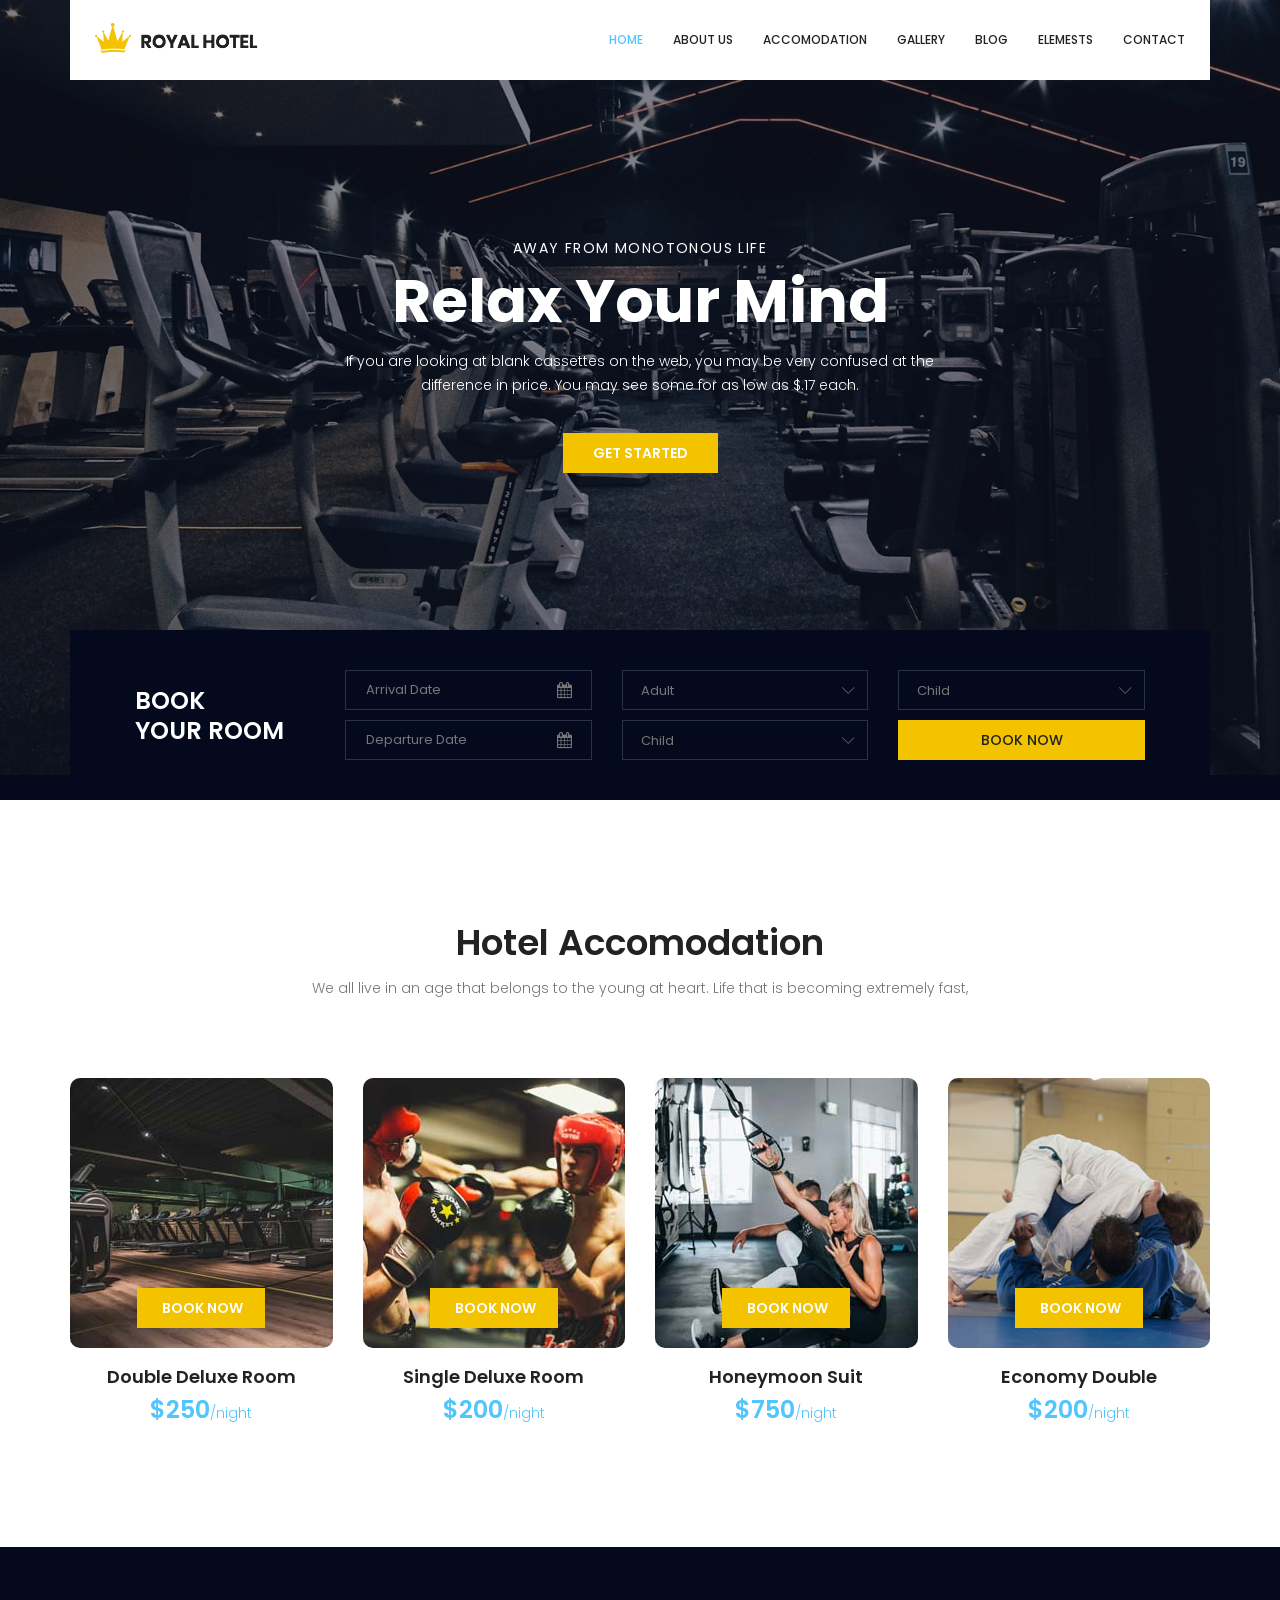
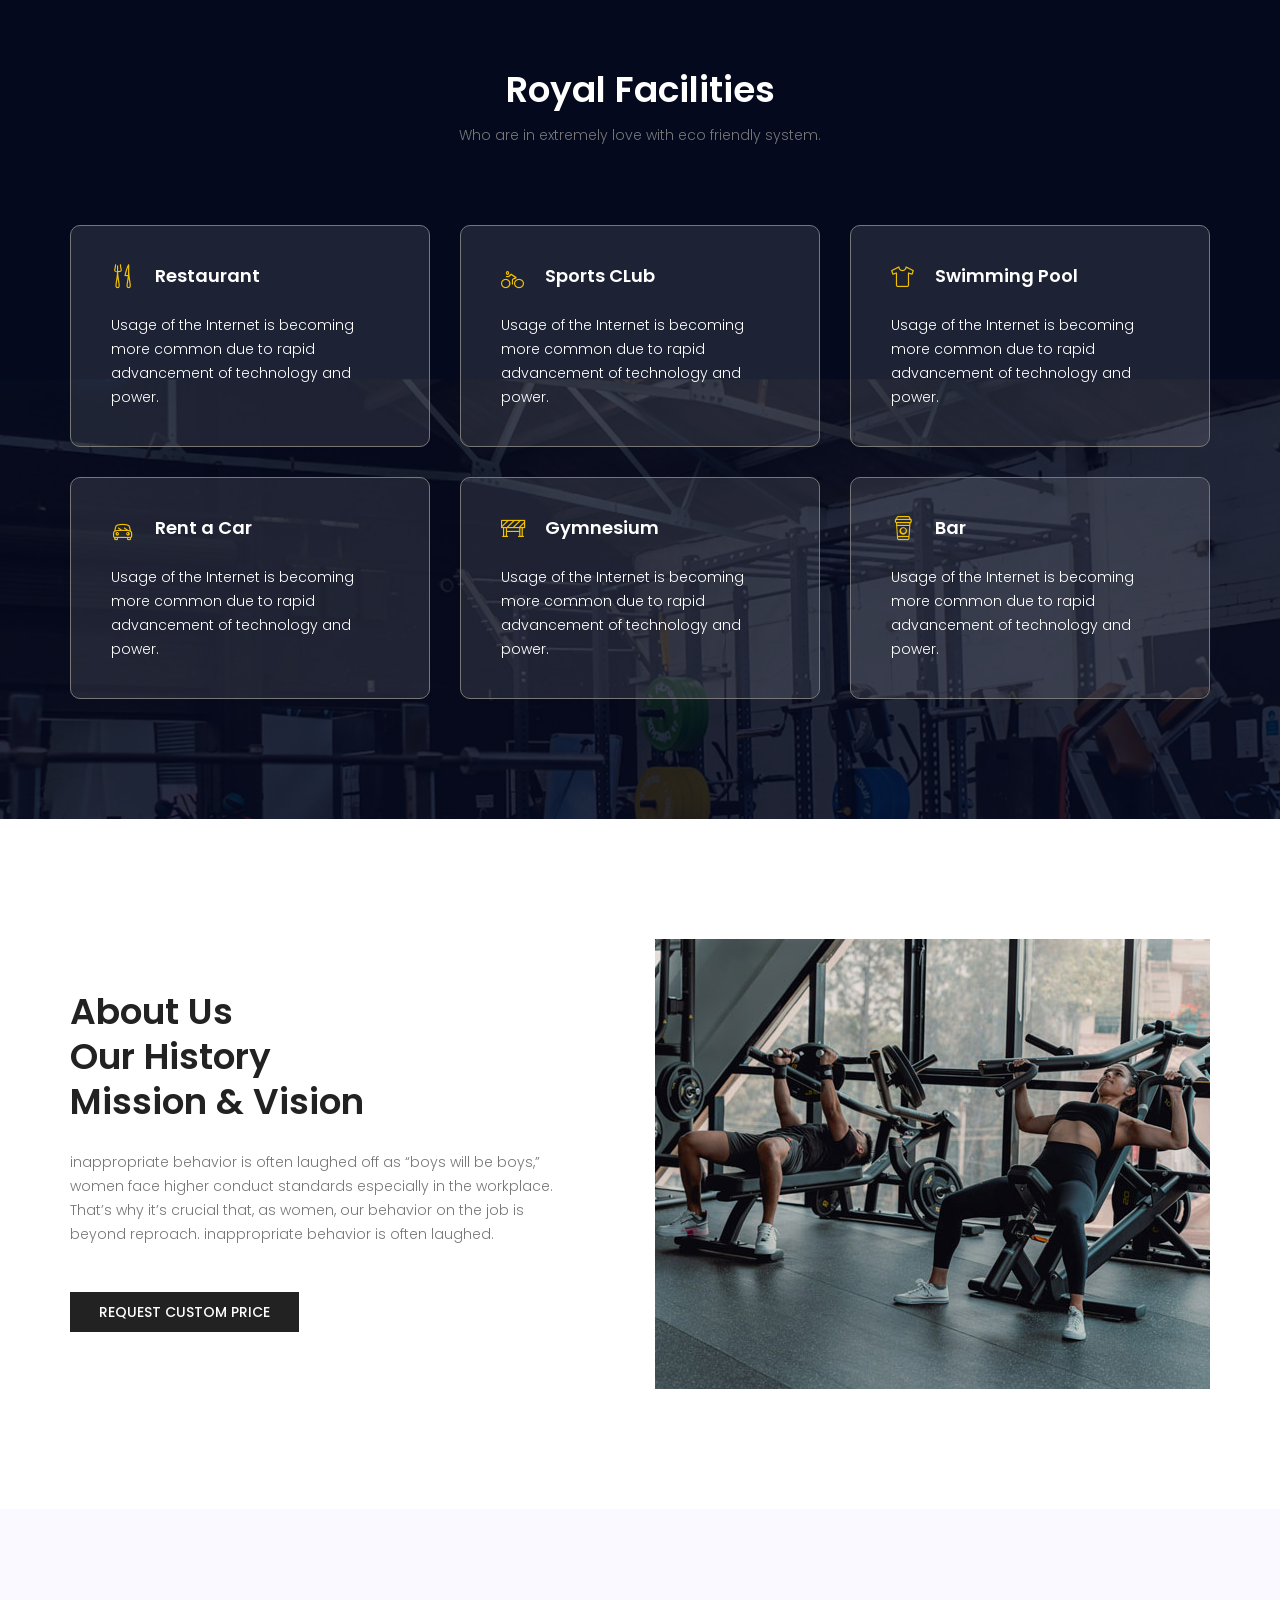
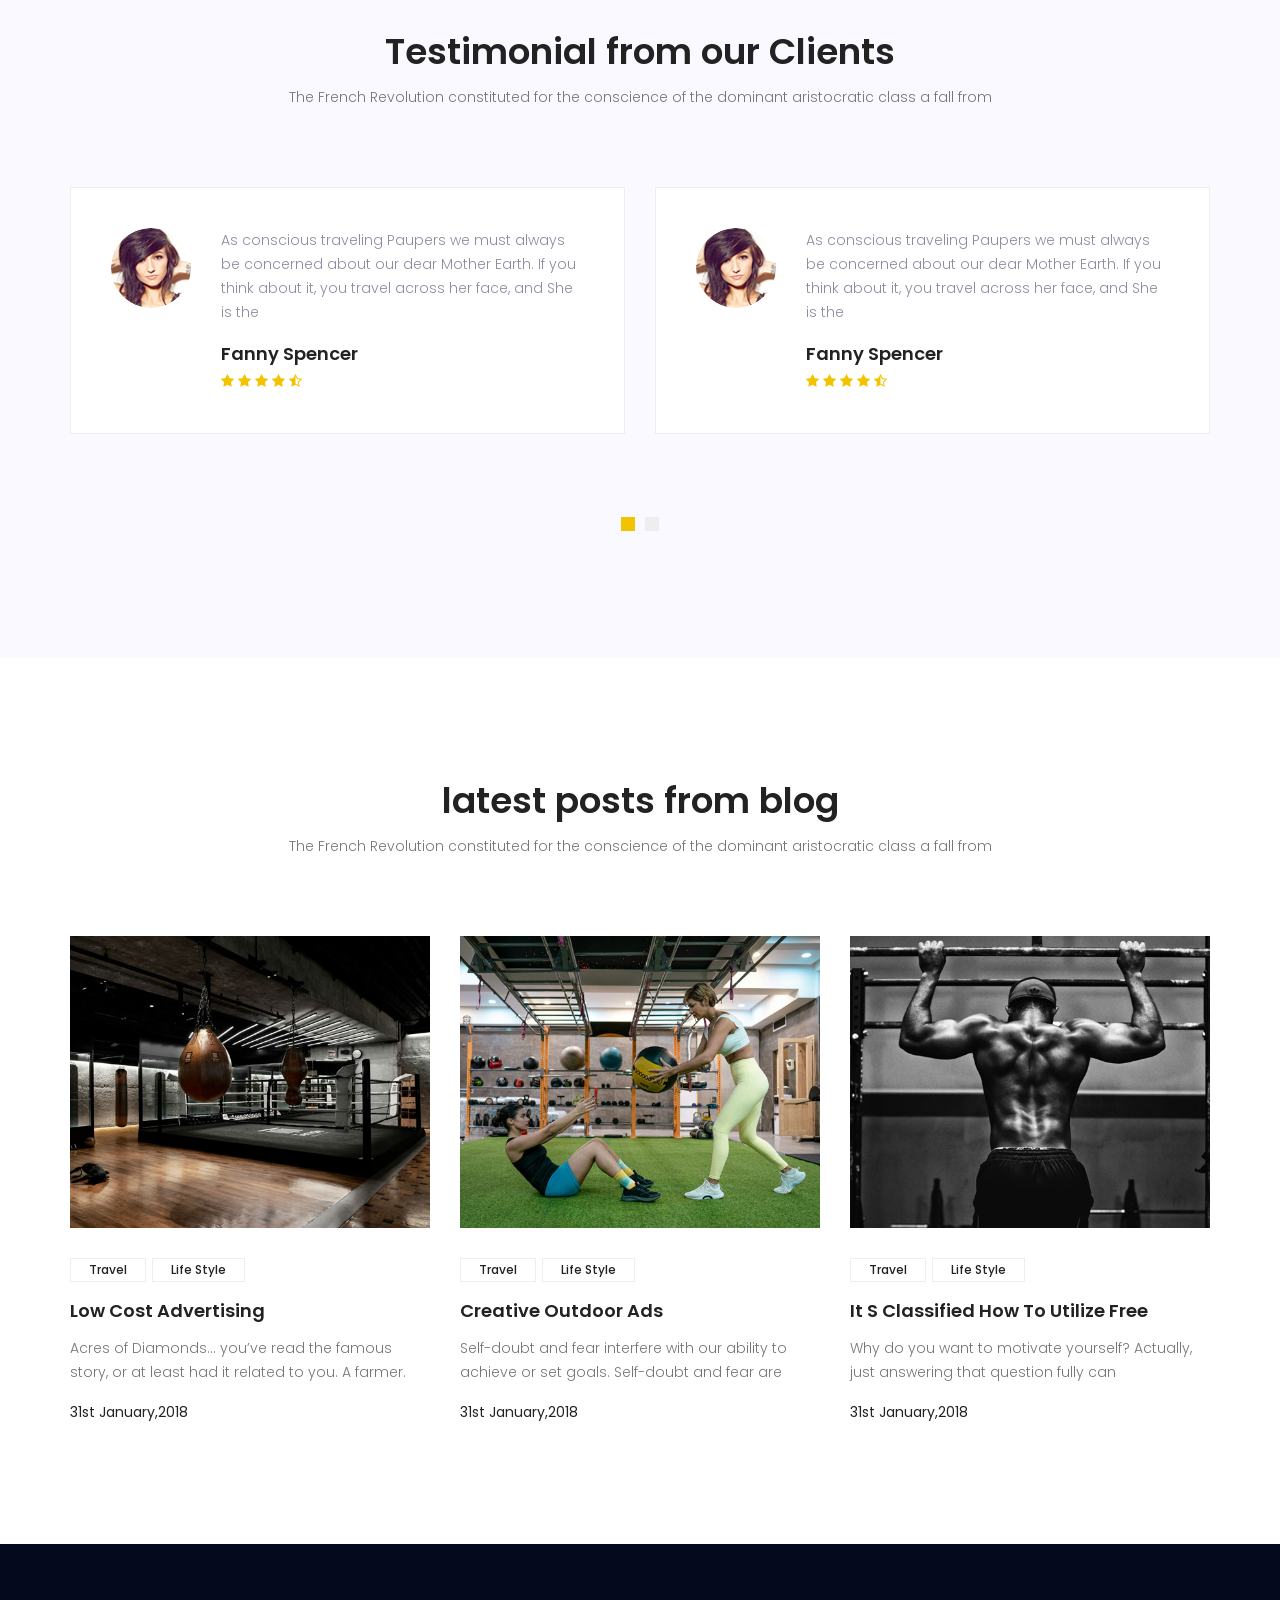
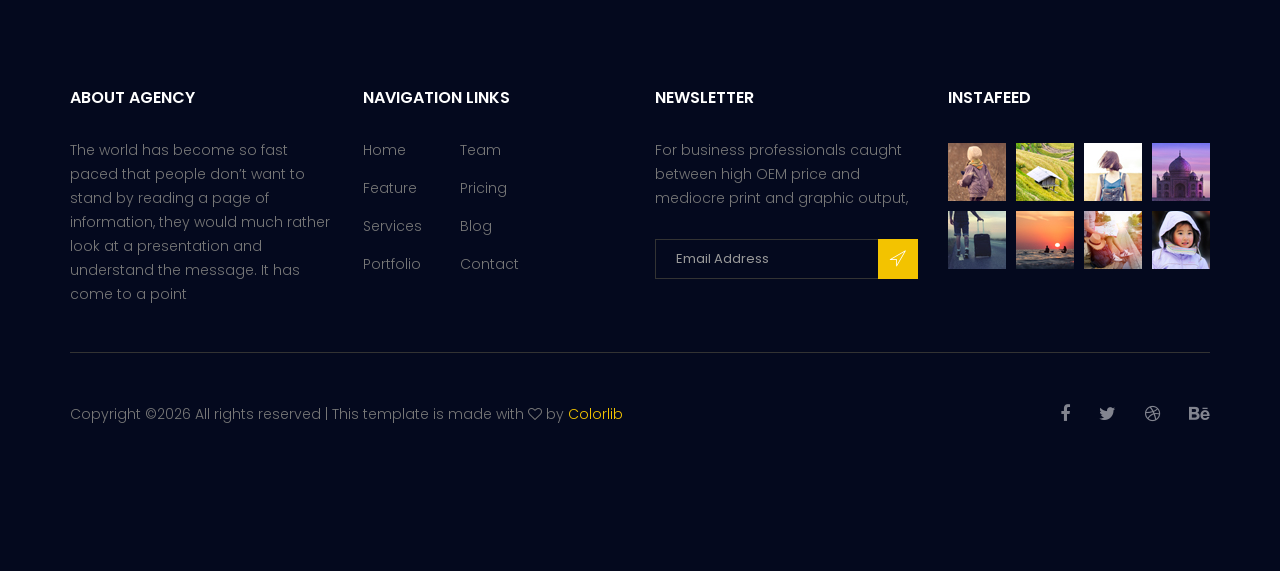
==== index.html @ ad7a0f7d "." ====
<!doctype html>
<html lang="en">
    <head>
        <!-- Required meta tags -->
        <meta charset="utf-8">
        <meta name="viewport" content="width=device-width, initial-scale=1, shrink-to-fit=no">
        <link rel="icon" href="image/favicon.png" type="image/png">
        <title>Royal Hotel</title>
        <!-- Bootstrap CSS -->
        <link rel="stylesheet" href="css/bootstrap.css">
        <link rel="stylesheet" href="vendors/linericon/style.css">
        <link rel="stylesheet" href="css/font-awesome.min.css">
        <link rel="stylesheet" href="vendors/owl-carousel/owl.carousel.min.css">
        <link rel="stylesheet" href="vendors/bootstrap-datepicker/bootstrap-datetimepicker.min.css">
        <link rel="stylesheet" href="vendors/nice-select/css/nice-select.css">
        <link rel="stylesheet" href="vendors/owl-carousel/owl.carousel.min.css">
        <!-- main css -->
        <link rel="stylesheet" href="css/style.css">
        <link rel="stylesheet" href="css/responsive.css">
    </head>
    <body>
        <!--================Header Area =================-->
        <header class="header_area">
            <div class="container">
                <nav class="navbar navbar-expand-lg navbar-light">
                    <!-- Brand and toggle get grouped for better mobile display -->
                    <a class="navbar-brand logo_h" href="index.html"><img src="image/Logo.png" alt=""></a>
                    <button class="navbar-toggler" type="button" data-toggle="collapse" data-target="#navbarSupportedContent" aria-controls="navbarSupportedContent" aria-expanded="false" aria-label="Toggle navigation">
                        <span class="icon-bar"></span>
                        <span class="icon-bar"></span>
                        <span class="icon-bar"></span>
                    </button>
                    <!-- Collect the nav links, forms, and other content for toggling -->
                    <div class="collapse navbar-collapse offset" id="navbarSupportedContent">
                        <ul class="nav navbar-nav menu_nav ml-auto">
                            <li class="nav-item active"><a class="nav-link" href="index.html">Home</a></li> 
                            <li class="nav-item"><a class="nav-link" href="about.html">About us</a></li>
                            <li class="nav-item"><a class="nav-link" href="accomodation.html">Accomodation</a></li>
                            <li class="nav-item"><a class="nav-link" href="gallery.html">Gallery</a></li>
                            <li class="nav-item submenu dropdown">
                                <a href="#" class="nav-link dropdown-toggle" data-toggle="dropdown" role="button" aria-haspopup="true" aria-expanded="false">Blog</a>
                                <ul class="dropdown-menu">
                                    <li class="nav-item"><a class="nav-link" href="blog.html">Blog</a></li>
                                    <li class="nav-item"><a class="nav-link" href="blog-single.html">Blog Details</a></li>
                                </ul>
                            </li> 
                            <li class="nav-item"><a class="nav-link" href="elements.html">Elemests</a></li>
                            <li class="nav-item"><a class="nav-link" href="contact.html">Contact</a></li>
                        </ul>
                    </div> 
                </nav>
            </div>
        </header>
        <!--================Header Area =================-->
        
        <!--================Banner Area =================-->
        <section class="banner_area">
            <div class="booking_table d_flex align-items-center">
            	<div class="overlay bg-parallax" data-stellar-ratio="0.9" data-stellar-vertical-offset="0" data-background=""></div>
				<div class="container">
					<div class="banner_content text-center">
						<h6>Away from monotonous life</h6>
						<h2>Relax Your Mind</h2>
						<p>If you are looking at blank cassettes on the web, you may be very confused at the<br> difference in price. You may see some for as low as $.17 each.</p>
						<a href="#" class="btn theme_btn button_hover">Get Started</a>
					</div>
				</div>
            </div>
            <div class="hotel_booking_area position">
                <div class="container">
                    <div class="hotel_booking_table">
                        <div class="col-md-3">
                            <h2>Book<br> Your Room</h2>
                        </div>
                        <div class="col-md-9">
                            <div class="boking_table">
                                <div class="row">
                                    <div class="col-md-4">
                                        <div class="book_tabel_item">
                                            <div class="form-group">
                                                <div class='input-group date' id='datetimepicker11'>
                                                    <input type='text' class="form-control" placeholder="Arrival Date"/>
                                                    <span class="input-group-addon">
                                                        <i class="fa fa-calendar" aria-hidden="true"></i>
                                                    </span>
                                                </div>
                                            </div>
                                            <div class="form-group">
                                                <div class='input-group date' id='datetimepicker1'>
                                                    <input type='text' class="form-control" placeholder="Departure Date"/>
                                                    <span class="input-group-addon">
                                                        <i class="fa fa-calendar" aria-hidden="true"></i>
                                                    </span>
                                                </div>
                                            </div>
                                        </div>
                                    </div>
                                    <div class="col-md-4">
                                        <div class="book_tabel_item">
                                            <div class="input-group">
                                                <select class="wide">
                                                    <option data-display="Adult">Adult</option>
                                                    <option value="1">Old</option>
                                                    <option value="2">Younger</option>
                                                    <option value="3">Potato</option>
                                                </select>
                                            </div>
                                            <div class="input-group">
                                                <select class="wide">
                                                    <option data-display="Child">Child</option>
                                                    <option value="1">Child</option>
                                                    <option value="2">Baby</option>
                                                    <option value="3">Child</option>
                                                </select>
                                            </div>
                                        </div>
                                    </div>
                                    <div class="col-md-4">
                                        <div class="book_tabel_item">
                                            <div class="input-group">
                                                <select class="wide">
                                                    <option data-display="Child">Number of Rooms</option>
                                                    <option value="1">Room 01</option>
                                                    <option value="2">Room 02</option>
                                                    <option value="3">Room 03</option>
                                                </select>
                                            </div>
                                            <a class="book_now_btn button_hover" href="#">Book Now</a>
                                        </div>
                                    </div>
                                </div>
                            </div>
                        </div>
                    </div>
                </div>
            </div>
        </section>
        <!--================Banner Area =================-->
        
        <!--================ Accomodation Area  =================-->
        <section class="accomodation_area section_gap">
            <div class="container">
                <div class="section_title text-center">
                    <h2 class="title_color">Hotel Accomodation</h2>
                    <p>We all live in an age that belongs to the young at heart. Life that is becoming extremely fast, </p>
                </div>
                <div class="row mb_30">
                    <div class="col-lg-3 col-sm-6">
                        <div class="accomodation_item text-center">
                            <div class="hotel_img">
                                <img src="image/eq263.jpg" alt="">
                                <a href="#" class="btn theme_btn button_hover">Book Now</a>
                            </div>
                            <a href="#"><h4 class="sec_h4">Double Deluxe Room</h4></a>
                            <h5>$250<small>/night</small></h5>
                        </div>
                    </div>
                    <div class="col-lg-3 col-sm-6">
                        <div class="accomodation_item text-center">
                            <div class="hotel_img">
                                <img src="image/boxe263.jpg" alt="">
                                <a href="#" class="btn theme_btn button_hover">Book Now</a>
                            </div>
                            <a href="#"><h4 class="sec_h4">Single Deluxe Room</h4></a>
                            <h5>$200<small>/night</small></h5>
                        </div>
                    </div>
                    <div class="col-lg-3 col-sm-6">
                        <div class="accomodation_item text-center">
                            <div class="hotel_img">
                                <img src="image/muscu263.jpg" alt="">
                                <a href="#" class="btn theme_btn button_hover">Book Now</a>
                            </div>
                            <a href="#"><h4 class="sec_h4">Honeymoon Suit</h4></a>
                            <h5>$750<small>/night</small></h5>
                        </div>
                    </div>
                    <div class="col-lg-3 col-sm-6">
                        <div class="accomodation_item text-center">
                            <div class="hotel_img">
                                <img src="image/jiu-jitsu.jpg" alt="">
                                <a href="#" class="btn theme_btn button_hover">Book Now</a>
                            </div>
                            <a href="#"><h4 class="sec_h4">Economy Double</h4></a>
                            <h5>$200<small>/night</small></h5>
                        </div>
                    </div>
                </div>
            </div>
        </section>
        <!--================ Accomodation Area  =================-->
        
        <!--================ Facilities Area  =================-->
        <section class="facilities_area section_gap">
            <div class="overlay bg-parallax" data-stellar-ratio="0.8" data-stellar-vertical-offset="0" data-background="">  
            </div>
            <div class="container">
                <div class="section_title text-center">
                    <h2 class="title_w">Royal Facilities</h2>
                    <p>Who are in extremely love with eco friendly system.</p>
                </div>
                <div class="row mb_30">
                    <div class="col-lg-4 col-md-6">
                        <div class="facilities_item">
                            <h4 class="sec_h4"><i class="lnr lnr-dinner"></i>Restaurant</h4>
                            <p>Usage of the Internet is becoming more common due to rapid advancement of technology and power.</p>
                        </div>
                    </div>
                    <div class="col-lg-4 col-md-6">
                        <div class="facilities_item">
                            <h4 class="sec_h4"><i class="lnr lnr-bicycle"></i>Sports CLub</h4>
                            <p>Usage of the Internet is becoming more common due to rapid advancement of technology and power.</p>
                        </div>
                    </div>
                    <div class="col-lg-4 col-md-6">
                        <div class="facilities_item">
                            <h4 class="sec_h4"><i class="lnr lnr-shirt"></i>Swimming Pool</h4>
                            <p>Usage of the Internet is becoming more common due to rapid advancement of technology and power.</p>
                        </div>
                    </div>
                    <div class="col-lg-4 col-md-6">
                        <div class="facilities_item">
                            <h4 class="sec_h4"><i class="lnr lnr-car"></i>Rent a Car</h4>
                            <p>Usage of the Internet is becoming more common due to rapid advancement of technology and power.</p>
                        </div>
                    </div>
                    <div class="col-lg-4 col-md-6">
                        <div class="facilities_item">
                            <h4 class="sec_h4"><i class="lnr lnr-construction"></i>Gymnesium</h4>
                            <p>Usage of the Internet is becoming more common due to rapid advancement of technology and power.</p>
                        </div>
                    </div>
                    <div class="col-lg-4 col-md-6">
                        <div class="facilities_item">
                            <h4 class="sec_h4"><i class="lnr lnr-coffee-cup"></i>Bar</h4>
                            <p>Usage of the Internet is becoming more common due to rapid advancement of technology and power.</p>
                        </div>
                    </div>
                </div>
            </div>
        </section>
        <!--================ Facilities Area  =================-->
        
        <!--================ About History Area  =================-->
        <section class="about_history_area section_gap">
            <div class="container">
                <div class="row">
                    <div class="col-md-6 d_flex align-items-center">
                        <div class="about_content ">
                            <h2 class="title title_color">About Us <br>Our History<br>Mission & Vision</h2>
                            <p>inappropriate behavior is often laughed off as “boys will be boys,” women face higher conduct standards especially in the workplace. That’s why it’s crucial that, as women, our behavior on the job is beyond reproach. inappropriate behavior is often laughed.</p>
                            <a href="#" class="button_hover theme_btn_two">Request Custom Price</a>
                        </div>
                    </div>
                    <div class="col-md-6">
                        <img class="img-fluid" src="image/about_home.jpg" alt="img">
                    </div>
                </div>
            </div>
        </section>
        <!--================ About History Area  =================-->
        
        <!--================ Testimonial Area  =================-->
        <section class="testimonial_area section_gap">
            <div class="container">
                <div class="section_title text-center">
                    <h2 class="title_color">Testimonial from our Clients</h2>
                    <p>The French Revolution constituted for the conscience of the dominant aristocratic class a fall from </p>
                </div>
                <div class="testimonial_slider owl-carousel">
                    <div class="media testimonial_item">
                        <img class="rounded-circle" src="image/testtimonial-1.jpg" alt="">
                        <div class="media-body">
                            <p>As conscious traveling Paupers we must always be concerned about our dear Mother Earth. If you think about it, you travel across her face, and She is the </p>
                            <a href="#"><h4 class="sec_h4">Fanny Spencer</h4></a>
                            <div class="star">
                                <a href="#"><i class="fa fa-star"></i></a>
                                <a href="#"><i class="fa fa-star"></i></a>
                                <a href="#"><i class="fa fa-star"></i></a>
                                <a href="#"><i class="fa fa-star"></i></a>
                                <a href="#"><i class="fa fa-star-half-o"></i></a>
                            </div>
                        </div>
                    </div>    
                    <div class="media testimonial_item">
                        <img class="rounded-circle" src="image/testtimonial-1.jpg" alt="">
                        <div class="media-body">
                            <p>As conscious traveling Paupers we must always be concerned about our dear Mother Earth. If you think about it, you travel across her face, and She is the </p>
                            <a href="#"><h4 class="sec_h4">Fanny Spencer</h4></a>
                            <div class="star">
                                <a href="#"><i class="fa fa-star"></i></a>
                                <a href="#"><i class="fa fa-star"></i></a>
                                <a href="#"><i class="fa fa-star"></i></a>
                                <a href="#"><i class="fa fa-star"></i></a>
                                <a href="#"><i class="fa fa-star-half-o"></i></a>
                            </div>
                        </div>
                    </div>
                    <div class="media testimonial_item">
                        <img class="rounded-circle" src="image/testtimonial-1.jpg" alt="">
                        <div class="media-body">
                            <p>As conscious traveling Paupers we must always be concerned about our dear Mother Earth. If you think about it, you travel across her face, and She is the </p>
                            <a href="#"><h4 class="sec_h4">Fanny Spencer</h4></a>
                            <div class="star">
                                <a href="#"><i class="fa fa-star"></i></a>
                                <a href="#"><i class="fa fa-star"></i></a>
                                <a href="#"><i class="fa fa-star"></i></a>
                                <a href="#"><i class="fa fa-star"></i></a>
                                <a href="#"><i class="fa fa-star-half-o"></i></a>
                            </div>
                        </div>
                    </div>    
                    <div class="media testimonial_item">
                        <img class="rounded-circle" src="image/testtimonial-1.jpg" alt="">
                        <div class="media-body">
                            <p>As conscious traveling Paupers we must always be concerned about our dear Mother Earth. If you think about it, you travel across her face, and She is the </p>
                            <a href="#"><h4 class="sec_h4">Fanny Spencer</h4></a>
                            <div class="star">
                                <a href="#"><i class="fa fa-star"></i></a>
                                <a href="#"><i class="fa fa-star"></i></a>
                                <a href="#"><i class="fa fa-star"></i></a>
                                <a href="#"><i class="fa fa-star"></i></a>
                                <a href="#"><i class="fa fa-star-half-o"></i></a>
                            </div>
                        </div>
                    </div>
                </div>
            </div>
        </section>
        <!--================ Testimonial Area  =================-->
        
        <!--================ Latest Blog Area  =================-->
        <section class="latest_blog_area section_gap">
            <div class="container">
                <div class="section_title text-center">
                    <h2 class="title_color">latest posts from blog</h2>
                    <p>The French Revolution constituted for the conscience of the dominant aristocratic class a fall from </p>
                </div>
                <div class="row mb_30">
                    <div class="col-lg-4 col-md-6">
                        <div class="single-recent-blog-post">
                            <div class="thumb">
                                <img class="img-fluid" src="image/home_post3.jpg" alt="post">
                            </div>
                            <div class="details">
                                <div class="tags">
                                    <a href="#" class="button_hover tag_btn">Travel</a>
                                    <a href="#" class="button_hover tag_btn">Life Style</a>
                                </div>
                                <a href="#"><h4 class="sec_h4">Low Cost Advertising</h4></a>
                                <p>Acres of Diamonds… you’ve read the famous story, or at least had it related to you. A farmer.</p>
                                <h6 class="date title_color">31st January,2018</h6>
                            </div>	
                        </div>
                    </div>
                    <div class="col-lg-4 col-md-6">
                        <div class="single-recent-blog-post">
                            <div class="thumb">
                                <img class="img-fluid" src="image/home_post2.jpg" alt="post">
                            </div>
                            <div class="details">
                                <div class="tags">
                                    <a href="#" class="button_hover tag_btn">Travel</a>
                                    <a href="#" class="button_hover tag_btn">Life Style</a>
                                </div>
                                <a href="#"><h4 class="sec_h4">Creative Outdoor Ads</h4></a>
                                <p>Self-doubt and fear interfere with our ability to achieve or set goals. Self-doubt and fear are</p>
                                <h6 class="date title_color">31st January,2018</h6>
                            </div>	
                        </div>
                    </div>
                    <div class="col-lg-4 col-md-6">
                        <div class="single-recent-blog-post">
                            <div class="thumb">
                                <img class="img-fluid" src="image/home_post1.jpg" alt="post">
                            </div>
                            <div class="details">
                                <div class="tags">
                                    <a href="#" class="button_hover tag_btn">Travel</a>
                                    <a href="#" class="button_hover tag_btn">Life Style</a>
                                </div>
                                <a href="#"><h4 class="sec_h4">It S Classified How To Utilize Free</h4></a>
                                <p>Why do you want to motivate yourself? Actually, just answering that question fully can </p>
                                <h6 class="date title_color">31st January,2018</h6>
                            </div>	
                        </div>
                    </div>
                </div>
            </div>
        </section>
        <!--================ Recent Area  =================-->
        
        <!--================ start footer Area  =================-->	
        <footer class="footer-area section_gap">
            <div class="container">
                <div class="row">
                    <div class="col-lg-3  col-md-6 col-sm-6">
                        <div class="single-footer-widget">
                            <h6 class="footer_title">About Agency</h6>
                            <p>The world has become so fast paced that people don’t want to stand by reading a page of information, they would much rather look at a presentation and understand the message. It has come to a point </p>
                        </div>
                    </div>
                    <div class="col-lg-3 col-md-6 col-sm-6">
                        <div class="single-footer-widget">
                            <h6 class="footer_title">Navigation Links</h6>
                            <div class="row">
                                <div class="col-4">
                                    <ul class="list_style">
                                        <li><a href="#">Home</a></li>
                                        <li><a href="#">Feature</a></li>
                                        <li><a href="#">Services</a></li>
                                        <li><a href="#">Portfolio</a></li>
                                    </ul>
                                </div>
                                <div class="col-4">
                                    <ul class="list_style">
                                        <li><a href="#">Team</a></li>
                                        <li><a href="#">Pricing</a></li>
                                        <li><a href="#">Blog</a></li>
                                        <li><a href="#">Contact</a></li>
                                    </ul>
                                </div>										
                            </div>							
                        </div>
                    </div>							
                    <div class="col-lg-3 col-md-6 col-sm-6">
                        <div class="single-footer-widget">
                            <h6 class="footer_title">Newsletter</h6>
                            <p>For business professionals caught between high OEM price and mediocre print and graphic output, </p>		
                            <div id="mc_embed_signup">
                                <form target="_blank" action="https://spondonit.us12.list-manage.com/subscribe/post?u=1462626880ade1ac87bd9c93a&amp;id=92a4423d01" method="get" class="subscribe_form relative">
                                    <div class="input-group d-flex flex-row">
                                        <input name="EMAIL" placeholder="Email Address" onfocus="this.placeholder = ''" onblur="this.placeholder = 'Email Address '" required="" type="email">
                                        <button class="btn sub-btn"><span class="lnr lnr-location"></span></button>		
                                    </div>									
                                    <div class="mt-10 info"></div>
                                </form>
                            </div>
                        </div>
                    </div>
                    <div class="col-lg-3 col-md-6 col-sm-6">
                        <div class="single-footer-widget instafeed">
                            <h6 class="footer_title">InstaFeed</h6>
                            <ul class="list_style instafeed d-flex flex-wrap">
                                <li><img src="image/instagram/Image-01.jpg" alt=""></li>
                                <li><img src="image/instagram/Image-02.jpg" alt=""></li>
                                <li><img src="image/instagram/Image-03.jpg" alt=""></li>
                                <li><img src="image/instagram/Image-04.jpg" alt=""></li>
                                <li><img src="image/instagram/Image-05.jpg" alt=""></li>
                                <li><img src="image/instagram/Image-06.jpg" alt=""></li>
                                <li><img src="image/instagram/Image-07.jpg" alt=""></li>
                                <li><img src="image/instagram/Image-08.jpg" alt=""></li>
                            </ul>
                        </div>
                    </div>						
                </div>
                <div class="border_line"></div>
                <div class="row footer-bottom d-flex justify-content-between align-items-center">
                    <p class="col-lg-8 col-sm-12 footer-text m-0"><!-- Link back to Colorlib can't be removed. Template is licensed under CC BY 3.0. -->
Copyright &copy;<script>document.write(new Date().getFullYear());</script> All rights reserved | This template is made with <i class="fa fa-heart-o" aria-hidden="true"></i> by <a href="https://colorlib.com" target="_blank">Colorlib</a>
<!-- Link back to Colorlib can't be removed. Template is licensed under CC BY 3.0. --></p>
                    <div class="col-lg-4 col-sm-12 footer-social">
                        <a href="#"><i class="fa fa-facebook"></i></a>
                        <a href="#"><i class="fa fa-twitter"></i></a>
                        <a href="#"><i class="fa fa-dribbble"></i></a>
                        <a href="#"><i class="fa fa-behance"></i></a>
                    </div>
                </div>
            </div>
        </footer>
		<!--================ End footer Area  =================-->
        
        
        <!-- Optional JavaScript -->
        <!-- jQuery first, then Popper.js, then Bootstrap JS -->
        <script src="js/jquery-3.2.1.min.js"></script>
        <script src="js/popper.js"></script>
        <script src="js/bootstrap.min.js"></script>
        <script src="vendors/owl-carousel/owl.carousel.min.js"></script>
        <script src="js/jquery.ajaxchimp.min.js"></script>
        <script src="js/mail-script.js"></script>
        <script src="vendors/bootstrap-datepicker/bootstrap-datetimepicker.min.js"></script>
        <script src="vendors/nice-select/js/jquery.nice-select.js"></script>
        <script src="js/mail-script.js"></script>
        <script src="js/stellar.js"></script>
        <script src="vendors/lightbox/simpleLightbox.min.js"></script>
        <script src="js/custom.js"></script>
    </body>
</html>
---- vendors/linericon/style.css ----
@font-face {
	font-family: 'Linearicons-Free';
	src:url('fonts/Linearicons-Free.eot?w118d');
	src:url('fonts/Linearicons-Free.eot?#iefixw118d') format('embedded-opentype'),
		url('fonts/Linearicons-Free.woff2?w118d') format('woff2'),
		url('fonts/Linearicons-Free.woff?w118d') format('woff'),
		url('fonts/Linearicons-Free.ttf?w118d') format('truetype'),
		url('fonts/Linearicons-Free.svg?w118d#Linearicons-Free') format('svg');
	font-weight: normal;
	font-style: normal;
}

.lnr {
	font-family: 'Linearicons-Free';
	speak: none;
	font-style: normal;
	font-weight: normal;
	font-variant: normal;
	text-transform: none;
	line-height: 1;

	/* Better Font Rendering =========== */
	-webkit-font-smoothing: antialiased;
	-moz-osx-font-smoothing: grayscale;
}

.lnr-home:before {
	content: "\e800";
}
.lnr-apartment:before {
	content: "\e801";
}
.lnr-pencil:before {
	content: "\e802";
}
.lnr-magic-wand:before {
	content: "\e803";
}
.lnr-drop:before {
	content: "\e804";
}
.lnr-lighter:before {
	content: "\e805";
}
.lnr-poop:before {
	content: "\e806";
}
.lnr-sun:before {
	content: "\e807";
}
.lnr-moon:before {
	content: "\e808";
}
.lnr-cloud:before {
	content: "\e809";
}
.lnr-cloud-upload:before {
	content: "\e80a";
}
.lnr-cloud-download:before {
	content: "\e80b";
}
.lnr-cloud-sync:before {
	content: "\e80c";
}
.lnr-cloud-check:before {
	content: "\e80d";
}
.lnr-database:before {
	content: "\e80e";
}
.lnr-lock:before {
	content: "\e80f";
}
.lnr-cog:before {
	content: "\e810";
}
.lnr-trash:before {
	content: "\e811";
}
.lnr-dice:before {
	content: "\e812";
}
.lnr-heart:before {
	content: "\e813";
}
.lnr-star:before {
	content: "\e814";
}
.lnr-star-half:before {
	content: "\e815";
}
.lnr-star-empty:before {
	content: "\e816";
}
.lnr-flag:before {
	content: "\e817";
}
.lnr-envelope:before {
	content: "\e818";
}
.lnr-paperclip:before {
	content: "\e819";
}
.lnr-inbox:before {
	content: "\e81a";
}
.lnr-eye:before {
	content: "\e81b";
}
.lnr-printer:before {
	content: "\e81c";
}
.lnr-file-empty:before {
	content: "\e81d";
}
.lnr-file-add:before {
	content: "\e81e";
}
.lnr-enter:before {
	content: "\e81f";
}
.lnr-exit:before {
	content: "\e820";
}
.lnr-graduation-hat:before {
	content: "\e821";
}
.lnr-license:before {
	content: "\e822";
}
.lnr-music-note:before {
	content: "\e823";
}
.lnr-film-play:before {
	content: "\e824";
}
.lnr-camera-video:before {
	content: "\e825";
}
.lnr-camera:before {
	content: "\e826";
}
.lnr-picture:before {
	content: "\e827";
}
.lnr-book:before {
	content: "\e828";
}
.lnr-bookmark:before {
	content: "\e829";
}
.lnr-user:before {
	content: "\e82a";
}
.lnr-users:before {
	content: "\e82b";
}
.lnr-shirt:before {
	content: "\e82c";
}
.lnr-store:before {
	content: "\e82d";
}
.lnr-cart:before {
	content: "\e82e";
}
.lnr-tag:before {
	content: "\e82f";
}
.lnr-phone-handset:before {
	content: "\e830";
}
.lnr-phone:before {
	content: "\e831";
}
.lnr-pushpin:before {
	content: "\e832";
}
.lnr-map-marker:before {
	content: "\e833";
}
.lnr-map:before {
	content: "\e834";
}
.lnr-location:before {
	content: "\e835";
}
.lnr-calendar-full:before {
	content: "\e836";
}
.lnr-keyboard:before {
	content: "\e837";
}
.lnr-spell-check:before {
	content: "\e838";
}
.lnr-screen:before {
	content: "\e839";
}
.lnr-smartphone:before {
	content: "\e83a";
}
.lnr-tablet:before {
	content: "\e83b";
}
.lnr-laptop:before {
	content: "\e83c";
}
.lnr-laptop-phone:before {
	content: "\e83d";
}
.lnr-power-switch:before {
	content: "\e83e";
}
.lnr-bubble:before {
	content: "\e83f";
}
.lnr-heart-pulse:before {
	content: "\e840";
}
.lnr-construction:before {
	content: "\e841";
}
.lnr-pie-chart:before {
	content: "\e842";
}
.lnr-chart-bars:before {
	content: "\e843";
}
.lnr-gift:before {
	content: "\e844";
}
.lnr-diamond:before {
	content: "\e845";
}
.lnr-linearicons:before {
	content: "\e846";
}
.lnr-dinner:before {
	content: "\e847";
}
.lnr-coffee-cup:before {
	content: "\e848";
}
.lnr-leaf:before {
	content: "\e849";
}
.lnr-paw:before {
	content: "\e84a";
}
.lnr-rocket:before {
	content: "\e84b";
}
.lnr-briefcase:before {
	content: "\e84c";
}
.lnr-bus:before {
	content: "\e84d";
}
.lnr-car:before {
	content: "\e84e";
}
.lnr-train:before {
	content: "\e84f";
}
.lnr-bicycle:before {
	content: "\e850";
}
.lnr-wheelchair:before {
	content: "\e851";
}
.lnr-select:before {
	content: "\e852";
}
.lnr-earth:before {
	content: "\e853";
}
.lnr-smile:before {
	content: "\e854";
}
.lnr-sad:before {
	content: "\e855";
}
.lnr-neutral:before {
	content: "\e856";
}
.lnr-mustache:before {
	content: "\e857";
}
.lnr-alarm:before {
	content: "\e858";
}
.lnr-bullhorn:before {
	content: "\e859";
}
.lnr-volume-high:before {
	content: "\e85a";
}
.lnr-volume-medium:before {
	content: "\e85b";
}
.lnr-volume-low:before {
	content: "\e85c";
}
.lnr-volume:before {
	content: "\e85d";
}
.lnr-mic:before {
	content: "\e85e";
}
.lnr-hourglass:before {
	content: "\e85f";
}
.lnr-undo:before {
	content: "\e860";
}
.lnr-redo:before {
	content: "\e861";
}
.lnr-sync:before {
	content: "\e862";
}
.lnr-history:before {
	content: "\e863";
}
.lnr-clock:before {
	content: "\e864";
}
.lnr-download:before {
	content: "\e865";
}
.lnr-upload:before {
	content: "\e866";
}
.lnr-enter-down:before {
	content: "\e867";
}
.lnr-exit-up:before {
	content: "\e868";
}
.lnr-bug:before {
	content: "\e869";
}
.lnr-code:before {
	content: "\e86a";
}
.lnr-link:before {
	content: "\e86b";
}
.lnr-unlink:before {
	content: "\e86c";
}
.lnr-thumbs-up:before {
	content: "\e86d";
}
.lnr-thumbs-down:before {
	content: "\e86e";
}
.lnr-magnifier:before {
	content: "\e86f";
}
.lnr-cross:before {
	content: "\e870";
}
.lnr-menu:before {
	content: "\e871";
}
.lnr-list:before {
	content: "\e872";
}
.lnr-chevron-up:before {
	content: "\e873";
}
.lnr-chevron-down:before {
	content: "\e874";
}
.lnr-chevron-left:before {
	content: "\e875";
}
.lnr-chevron-right:before {
	content: "\e876";
}
.lnr-arrow-up:before {
	content: "\e877";
}
.lnr-arrow-down:before {
	content: "\e878";
}
.lnr-arrow-left:before {
	content: "\e879";
}
.lnr-arrow-right:before {
	content: "\e87a";
}
.lnr-move:before {
	content: "\e87b";
}
.lnr-warning:before {
	content: "\e87c";
}
.lnr-question-circle:before {
	content: "\e87d";
}
.lnr-menu-circle:before {
	content: "\e87e";
}
.lnr-checkmark-circle:before {
	content: "\e87f";
}
.lnr-cross-circle:before {
	content: "\e880";
}
.lnr-plus-circle:before {
	content: "\e881";
}
.lnr-circle-minus:before {
	content: "\e882";
}
.lnr-arrow-up-circle:before {
	content: "\e883";
}
.lnr-arrow-down-circle:before {
	content: "\e884";
}
.lnr-arrow-left-circle:before {
	content: "\e885";
}
.lnr-arrow-right-circle:before {
	content: "\e886";
}
.lnr-chevron-up-circle:before {
	content: "\e887";
}
.lnr-chevron-down-circle:before {
	content: "\e888";
}
.lnr-chevron-left-circle:before {
	content: "\e889";
}
.lnr-chevron-right-circle:before {
	content: "\e88a";
}
.lnr-crop:before {
	content: "\e88b";
}
.lnr-frame-expand:before {
	content: "\e88c";
}
.lnr-frame-contract:before {
	content: "\e88d";
}
.lnr-layers:before {
	content: "\e88e";
}
.lnr-funnel:before {
	content: "\e88f";
}
.lnr-text-format:before {
	content: "\e890";
}
.lnr-text-format-remove:before {
	content: "\e891";
}
.lnr-text-size:before {
	content: "\e892";
}
.lnr-bold:before {
	content: "\e893";
}
.lnr-italic:before {
	content: "\e894";
}
.lnr-underline:before {
	content: "\e895";
}
.lnr-strikethrough:before {
	content: "\e896";
}
.lnr-highlight:before {
	content: "\e897";
}
.lnr-text-align-left:before {
	content: "\e898";
}
.lnr-text-align-center:before {
	content: "\e899";
}
.lnr-text-align-right:before {
	content: "\e89a";
}
.lnr-text-align-justify:before {
	content: "\e89b";
}
.lnr-line-spacing:before {
	content: "\e89c";
}
.lnr-indent-increase:before {
	content: "\e89d";
}
.lnr-indent-decrease:before {
	content: "\e89e";
}
.lnr-pilcrow:before {
	content: "\e89f";
}
.lnr-direction-ltr:before {
	content: "\e8a0";
}
.lnr-direction-rtl:before {
	content: "\e8a1";
}
.lnr-page-break:before {
	content: "\e8a2";
}
.lnr-sort-alpha-asc:before {
	content: "\e8a3";
}
.lnr-sort-amount-asc:before {
	content: "\e8a4";
}
.lnr-hand:before {
	content: "\e8a5";
}
.lnr-pointer-up:before {
	content: "\e8a6";
}
.lnr-pointer-right:before {
	content: "\e8a7";
}
.lnr-pointer-down:before {
	content: "\e8a8";
}
.lnr-pointer-left:before {
	content: "\e8a9";
}
---- vendors/nice-select/css/nice-select.css ----
.nice-select {
  -webkit-tap-highlight-color: transparent;
  background-color: #fff;
  border-radius: 5px;
  border: solid 1px #e8e8e8;
  box-sizing: border-box;
  clear: both;
  cursor: pointer;
  display: block;
  float: left;
  font-family: inherit;
  font-size: 14px;
  font-weight: normal;
  height: 42px;
  line-height: 40px;
  outline: none;
  padding-left: 18px;
  padding-right: 30px;
  position: relative;
  text-align: left !important;
  -webkit-transition: all 0.2s ease-in-out;
  transition: all 0.2s ease-in-out;
  -webkit-user-select: none;
     -moz-user-select: none;
      -ms-user-select: none;
          user-select: none;
  white-space: nowrap;
  width: auto; }
  .nice-select:hover {
    border-color: #dbdbdb; }
  .nice-select:active, .nice-select.open, .nice-select:focus {
    border-color: #999; }
  .nice-select:after {
    border-bottom: 2px solid #999;
    border-right: 2px solid #999;
    content: '';
    display: block;
    height: 5px;
    margin-top: -4px;
    pointer-events: none;
    position: absolute;
    right: 12px;
    top: 50%;
    -webkit-transform-origin: 66% 66%;
        -ms-transform-origin: 66% 66%;
            transform-origin: 66% 66%;
    -webkit-transform: rotate(45deg);
        -ms-transform: rotate(45deg);
            transform: rotate(45deg);
    -webkit-transition: all 0.15s ease-in-out;
    transition: all 0.15s ease-in-out;
    width: 5px; }
  .nice-select.open:after {
    -webkit-transform: rotate(-135deg);
        -ms-transform: rotate(-135deg);
            transform: rotate(-135deg); }
  .nice-select.open .list {
    opacity: 1;
    pointer-events: auto;
    -webkit-transform: scale(1) translateY(0);
        -ms-transform: scale(1) translateY(0);
            transform: scale(1) translateY(0); }
  .nice-select.disabled {
    border-color: #ededed;
    color: #999;
    pointer-events: none; }
    .nice-select.disabled:after {
      border-color: #cccccc; }
  .nice-select.wide {
    width: 100%; }
    .nice-select.wide .list {
      left: 0 !important;
      right: 0 !important; }
  .nice-select.right {
    float: right; }
    .nice-select.right .list {
      left: auto;
      right: 0; }
  .nice-select.small {
    font-size: 12px;
    height: 36px;
    line-height: 34px; }
    .nice-select.small:after {
      height: 4px;
      width: 4px; }
    .nice-select.small .option {
      line-height: 34px;
      min-height: 34px; }
  .nice-select .list {
    background-color: #fff;
    border-radius: 5px;
    box-shadow: 0 0 0 1px rgba(68, 68, 68, 0.11);
    box-sizing: border-box;
    margin-top: 4px;
    opacity: 0;
    overflow: hidden;
    padding: 0;
    pointer-events: none;
    position: absolute;
    top: 100%;
    left: 0;
    -webkit-transform-origin: 50% 0;
        -ms-transform-origin: 50% 0;
            transform-origin: 50% 0;
    -webkit-transform: scale(0.75) translateY(-21px);
        -ms-transform: scale(0.75) translateY(-21px);
            transform: scale(0.75) translateY(-21px);
    -webkit-transition: all 0.2s cubic-bezier(0.5, 0, 0, 1.25), opacity 0.15s ease-out;
    transition: all 0.2s cubic-bezier(0.5, 0, 0, 1.25), opacity 0.15s ease-out;
    z-index: 9; }
    .nice-select .list:hover .option:not(:hover) {
      background-color: transparent !important; }
  .nice-select .option {
    cursor: pointer;
    font-weight: 400;
    line-height: 40px;
    list-style: none;
    min-height: 40px;
    outline: none;
    padding-left: 18px;
    padding-right: 29px;
    text-align: left;
    -webkit-transition: all 0.2s;
    transition: all 0.2s; }
    .nice-select .option:hover, .nice-select .option.focus, .nice-select .option.selected.focus {
      background-color: #f6f6f6; }
    .nice-select .option.selected {
      font-weight: bold; }
    .nice-select .option.disabled {
      background-color: transparent;
      color: #999;
      cursor: default; }

.no-csspointerevents .nice-select .list {
  display: none; }

.no-csspointerevents .nice-select.open .list {
  display: block; }
---- css/style.css ----
/*----------------------------------------------------
@File: Default Styles
@Author: Rocky
@URL: http://wethemez.com
Author E-mail: rockybd1995@gmail.com

This file contains the styling for the actual theme, this
is the file you need to edit to change the look of the
theme.
---------------------------------------------------- */
/*=====================================================================
@Template Name: Royal Hotel
@Author: Rocky
@Developed By: Rocky
@Developer URL: http://rocky.wethemez.com
Author E-mail: rockybd1995@gmail.com

@Default Styles

Table of Content:
01/ Variables
02/ predefin
03/ header
04/ button
05/ banner
06/ breadcrumb
07/ about
08/ team
09/ project 
10/ price 
11/ team 
12/ blog 
13/ video  
14/ features  
15/ career  
16/ contact 
17/ footer

=====================================================================*/
/*----------------------------------------------------*/
/*font Variables*/
/*Color Variables*/
/*=================== fonts ====================*/
@import url("https://fonts.googleapis.com/css?family=Poppins:300,400,500,600,700");
.col-md-offset-right-1, .col-lg-offset-right-1 {
  margin-right: 8.33333333%;
}

/*---------------------------------------------------- */
/*----------------------------------------------------*/
.list_style {
  list-style: none;
  margin: 0px;
  padding: 0px;
}

a {
  text-decoration: none;
  -webkit-transition: all 0.3s ease-in-out;
  -o-transition: all 0.3s ease-in-out;
  transition: all 0.3s ease-in-out;
}

a:hover, a:focus {
  text-decoration: none;
  outline: none;
}

.row.m0 {
  margin: 0px;
}

.p0 {
  padding: 0px;
}

.mt-30 {
  margin-top: 30px;
}

.mt-25 {
  margin-top: 25px;
}

body {
  line-height: 24px;
  font-size: 14px;
  font-family: "Poppins", sans-serif;
  font-weight: 300;
  color: #777777;
}

section {
  background: #fff;
}

h1, h2, h3, h4, h5, h6 {
  font-family: "Poppins", sans-serif;
  font-weight: 600;
}

button:focus {
  outline: none;
}

@media (min-width: 1200px) {
  .container {
    max-width: 1170px;
  }
}

.section_gap {
  padding: 120px 0;
}

.d_flex {
  display: -webkit-box;
  display: -ms-flexbox;
  display: flex;
}

.row_reverse {
  -webkit-box-orient: horizontal;
  -webkit-box-direction: reverse;
  -ms-flex-direction: row-reverse;
  flex-direction: row-reverse;
}

.mb_30 {
  margin-bottom: -30px;
}

.section_title {
  margin-bottom: 75px;
}

.section_title h2 {
  font-size: 36px;
  line-height: 45px;
  font-weight: 600;
}

.section_title p {
  font-size: 14px;
  line-height: 30px;
  color: #777777;
  margin-bottom: 0px;
}

.title_color {
  color: #222222;
}

.title_w {
  color: #fff;
}

.title {
  font-size: 36px;
  line-height: 45px;
  font-weight: 600;
}

/*---------------------------------------------------- */
/*----------------------------------------------------*/
.theme_btn {
  font-size: 14px;
  line-height: 30px;
  text-transform: uppercase;
  color: #fff;
  font-weight: 600;
  background: #f3c300;
  padding: 5px 30px;
}

.theme_btn:before {
  background: #f8b100;
}

.theme_btn:hover {
  color: #fff;
}

.white_btn {
  background: #fff;
  padding: 0px 40px;
  line-height: 40px;
  font-size: 14px;
  color: #222222;
  font-family: "Poppins", sans-serif;
  font-weight: 500;
}

.button_hover {
  border-radius: 0px;
  position: relative;
  z-index: 1;
  -webkit-transition: all 0.3s linear;
  -o-transition: all 0.3s linear;
  transition: all 0.3s linear;
  overflow: hidden;
  border: 0px;
  display: inline-block;
  text-align: center;
}

.button_hover:before {
  content: "";
  width: 100%;
  height: 100%;
  left: 0;
  top: 0;
  position: absolute;
  -webkit-transform: translateX(-100%);
  -ms-transform: translateX(-100%);
  transform: translateX(-100%);
  z-index: -1;
  background: #f8b100;
  -webkit-transition: all 0.3s linear;
  -o-transition: all 0.3s linear;
  transition: all 0.3s linear;
  opacity: 0;
}

.button_hover:hover {
  color: #fff;
}

.button_hover:hover:before {
  -webkit-transform: translateX(0);
  -ms-transform: translateX(0);
  transform: translateX(0);
  opacity: 1;
}

.theme_btn_two {
  font-size: 14px;
  font-weight: 500;
  line-height: 30px;
  background: #222222;
  color: #fff;
  text-transform: uppercase;
  padding: 5px 29px;
}

.book_now_btn {
  width: 100%;
  display: block;
  background: #f3c300;
  color: #222222;
  text-transform: uppercase;
  font-size: 14px;
  line-height: 30px;
  font-weight: 500;
  padding: 5px 20px;
}

/*---------------------------------------------------- */
/*----------------------------------------------------*/
/*============== header css =============*/
.header_area {
  position: absolute;
  top: 0;
  left: 0;
  width: 100%;
  z-index: 20;
}

.header-top {
  padding: 3px 0px;
}

.header-top a {
  color: #fff;
  -webkit-transition: all 0.3s linear;
  -o-transition: all 0.3s linear;
  transition: all 0.3s linear;
}

.header-top a:hover {
  color: #f3c300;
}

.header-top ul {
  padding-left: 0px;
  margin-bottom: 0px;
}

.header-top ul li {
  display: inline-block;
  margin-right: 15px;
}

@media (max-width: 414px) {
  .header-top ul li {
    margin-right: 0px;
  }
}

.header-top .header-top-left a {
  margin-right: 8px;
  font-size: 12px;
  font-weight: 500;
  line-height: 20px;
  display: inline-block;
}

.header-top .header-top-right {
  text-align: right;
}

.header-top .header-top-right .header-social a {
  color: #fff;
  margin-left: 15px;
  -webkit-transition: all 0.3s linear;
  -o-transition: all 0.3s linear;
  transition: all 0.3s linear;
  font-size: 14px;
}

.header-top .header-top-right .header-social a:hover {
  color: #f3c300;
}

.navbar {
  padding: 0px;
  border: 0px;
  border-radius: 0px;
}

.navbar {
  background: #fff;
  padding: 0px 25px;
}

.navbar .logo_h {
  padding-top: 0px;
}

.navbar .menu_nav .nav-item .nav-link {
  font: 500 12px/80px "Poppins", sans-serif;
  color: #222222;
  text-transform: uppercase;
  padding: 0px;
}

.navbar .menu_nav .nav-item .nav-link:after {
  display: none;
}

.navbar .menu_nav .nav-item:hover .nav-link, .navbar .menu_nav .nav-item.active .nav-link {
  color: #52c5fd;
}

.navbar .menu_nav .nav-item.submenu {
  position: relative;
}

.navbar .menu_nav .nav-item.submenu ul {
  border: none;
  padding: 0px;
  border-radius: 0px;
  -webkit-box-shadow: none;
  box-shadow: none;
  margin: 0px;
  background: transparent;
}

@media (min-width: 992px) {
  .navbar .menu_nav .nav-item.submenu ul {
    position: absolute;
    top: 100%;
    left: 0px;
    min-width: 220px;
    text-align: left;
    opacity: 0;
    -webkit-transition: all 300ms ease-in;
    -o-transition: all 300ms ease-in;
    transition: all 300ms ease-in;
    visibility: hidden;
    display: block;
    border: none;
    padding: 0px;
    border-radius: 0px;
  }
}

.navbar .menu_nav .nav-item.submenu ul:before {
  content: "";
  width: 0;
  height: 0;
  border-style: solid;
  border-width: 10px 10px 0 10px;
  border-color: #eeeeee transparent transparent transparent;
  position: absolute;
  right: 24px;
  top: 45px;
  z-index: 3;
  opacity: 0;
  -webkit-transition: all 400ms linear;
  -o-transition: all 400ms linear;
  transition: all 400ms linear;
}

.navbar .menu_nav .nav-item.submenu ul .nav-item {
  display: block;
  float: none;
  margin-right: 0px;
  border-bottom: 1px solid #ededed;
  margin-left: 0px;
  background: #fff;
  -webkit-transition: all 0.4s linear;
  -o-transition: all 0.4s linear;
  transition: all 0.4s linear;
}

@media (min-width: 992px) {
  .navbar .menu_nav .nav-item.submenu ul .nav-item {
    margin-top: 10px;
  }
}

.navbar .menu_nav .nav-item.submenu ul .nav-item .nav-link {
  line-height: 45px;
  color: #222222;
  padding: 0px 30px;
  -webkit-transition: all 150ms linear;
  -o-transition: all 150ms linear;
  transition: all 150ms linear;
  display: block;
}

.navbar .menu_nav .nav-item.submenu ul .nav-item:last-child {
  border-bottom: none;
}

.navbar .menu_nav .nav-item.submenu ul .nav-item:hover .nav-link {
  background: #f0f0f0;
  color: #52c5fd;
}

@media (min-width: 992px) {
  .navbar .menu_nav .nav-item.submenu:hover ul {
    visibility: visible;
    opacity: 1;
  }
}

.navbar .menu_nav .nav-item.submenu:hover ul .nav-item {
  margin-top: 0px;
}

.navbar .menu_nav .nav-item + li {
  margin-left: 30px;
}

.menu_two {
  background: rgba(255, 255, 255, 0.15);
}

.menu_two .menu_nav .nav-item .nav-link {
  line-height: 60px;
  color: #fff;
}

.navbar_fixed {
  position: fixed;
  width: 100%;
  left: 0;
  background: #fff;
  top: 0;
  top: -50px;
  -webkit-transform: translateY(50px);
  -ms-transform: translateY(50px);
  transform: translateY(50px);
  -webkit-box-shadow: 0 0 30px rgba(0, 0, 0, 0.1);
  box-shadow: 0 0 30px rgba(0, 0, 0, 0.1);
  transition: transform 300ms ease, background 300ms ease, -webkit-transform 300ms ease;
}

.navbar_fixed .navbar {
  background: transparent;
}

.navbar_fixed .header-top {
  display: none;
}

.navbar_fixed.header_two {
  background: rgba(34, 34, 34, 0.9);
}

/*---------------------------------------------------- */
/*----------------------------------------------------*/
/*============= Start banner_area css =============*/
.banner_area {
  background: #04091e;
  position: relative;
  z-index: 1;
}

.banner_area .bg-parallax {
  background: url("../image/Academia1.jpg") no-repeat scroll center 0/cover;
  opacity: 0.50;
}

.banner_area .position {
  width: 100%;
  bottom: 0;
  left: 0;
  position: absolute;
}

.booking_table {
  position: relative;
  overflow: hidden;
  width: 100%;
  min-height: 800px;
}

.overlay {
  position: absolute;
  left: 0;
  right: 0;
  top: 0;
  height: 125%;
  bottom: 0;
  z-index: -1;
}

.banner_content {
  color: #fff;
  margin-bottom: 94px;
}

.banner_content h6 {
  font-size: 14px;
  line-height: 30px;
  text-transform: uppercase;
  letter-spacing: 1.4px;
  font-weight: 400;
}

.banner_content h2 {
  font-size: 60px;
  line-height: 60px;
  font-weight: 700;
}

.banner_content p {
  font-weight: 300;
  font-size: 14px;
  line-height: 24px;
  padding: 10px 0px 20px;
}

/*============= End banner_area css =============*/
.hotel_booking_table {
  background: #04091e;
  -webkit-box-align: center;
  -ms-flex-align: center;
  align-items: center;
  padding: 40px 50px 30px;
  display: -webkit-box;
  display: -ms-flexbox;
  display: flex;
}

.hotel_booking_table h2 {
  font-size: 24px;
  line-height: 30px;
  color: #fff;
  text-transform: uppercase;
}

.boking_table {
  margin-left: -50px;
}

.book_tabel_item .form-group {
  margin-bottom: 0px;
}

.book_tabel_item .form-group .input-group {
  position: relative;
}

.book_tabel_item .form-group .input-group .form-control {
  border: 1px solid #2b3146;
  background: transparent;
  border-radius: 0px;
  font-size: 13px;
  line-height: 38px;
  padding: 0px 20px;
  color: #777777;
  z-index: 0;
}

.book_tabel_item .form-group .input-group .form-control.placeholder {
  color: #777777;
}

.book_tabel_item .form-group .input-group .form-control:-moz-placeholder {
  color: #777777;
}

.book_tabel_item .form-group .input-group .form-control::-moz-placeholder {
  color: #777777;
}

.book_tabel_item .form-group .input-group .form-control::-webkit-input-placeholder {
  color: #777777;
}

.book_tabel_item .form-group .input-group .form-control:focus {
  outline: none;
  -webkit-box-shadow: none;
  box-shadow: none;
}

.book_tabel_item .form-group .input-group .input-group-addon {
  background: transparent;
  padding: 0px;
  border: 0px;
  position: absolute;
  right: 20px;
  top: 50%;
  -webkit-transform: translateY(-50%);
  -ms-transform: translateY(-50%);
  transform: translateY(-50%);
  color: #777777;
  z-index: 2;
}

.book_tabel_item .input-group {
  margin-bottom: 10px;
}

.book_tabel_item .nice-select {
  background: transparent;
  border-radius: 0px;
  border: 1px solid #2b3146;
  font-size: 13px;
  line-height: 40px;
  height: 40px;
  color: #777;
}

.book_tabel_item .nice-select:after {
  content: "\e874";
  font-family: 'Linearicons-Free';
  font-size: 13px;
  color: #777777;
  border: 0px;
  top: 0;
  margin-top: 0px;
  right: 20px;
  -webkit-transform: rotate(0);
  -ms-transform: rotate(0);
  transform: rotate(0);
  -webkit-transform-origin: 0 0;
  -ms-transform-origin: 0 0;
  transform-origin: 0 0;
}

/*=========== breadcrumb_area css =============*/
.breadcrumb_area {
  position: relative;
  padding: 172px 0px 84px;
  background: #04091e;
  z-index: 1;
  overflow: hidden;
}

.breadcrumb_area .bg-parallax {
  background: url("../image/about_banner.jpg") no-repeat scroll center 0/cover;
  opacity: 0.50;
  z-index: -1;
}

.page-cover-tittle {
  display: block;
  font-size: 36px;
  line-height: 45px;
  color: #fff;
}

.breadcrumb {
  text-align: center;
  background: transparent;
  padding: 0px;
  display: inline-block;
}

.breadcrumb li {
  display: inline-block;
  color: #fff;
}

.breadcrumb li a {
  color: #fff;
}

.breadcrumb li + li:before {
  content: "\e87a";
  font-family: 'Linearicons-Free';
  font-size: 14px;
  font-weight: 600;
  vertical-align: middle;
  margin: 0px 10px 0px 7px;
}

/*============= End banner_area css =============*/
/*=============Blog Banner css =============*/
.blog_banner {
  min-height: 780px;
  overflow: hidden;
}

.blog_banner .bg-parallax {
  background: url(../image/banner/banner-1.jpg) no-repeat scroll center center;
}

.blog_banner .banner_content {
  margin-bottom: 0px;
  margin-top: 106px;
}

.blog_banner .banner_content h4 {
  font-size: 60px;
  line-height: 66px;
  font-weight: bold;
  color: #fff;
  font-family: "Poppins", sans-serif;
}

.blog_banner .banner_content p {
  font-size: 16px;
  padding: 0px;
  margin-bottom: 35px;
}

.f_48 {
  font-size: 48px;
  line-height: 60px;
  font-weight: 700;
}

.blog_banner_two {
  padding: 187px 0px 104px;
}

.blog_banner_two .bg-parallax {
  background: url(../image/banner/banner-2.jpg) no-repeat scroll center top/cover;
}

/*=============End Blog Banner css =============*/
/*---------------------------------------------------- */
/*----------------------------------------------------*/
.accomodation_item {
  margin-bottom: 30px;
}

.accomodation_item .hotel_img {
  position: relative;
  margin-bottom: 10px;
  overflow: hidden;
  border-radius: 10px;
}

.accomodation_item .hotel_img img {
  -webkit-transition: all 0.4s linear;
  -o-transition: all 0.4s linear;
  transition: all 0.4s linear;
}

.accomodation_item .hotel_img .theme_btn {
  position: absolute;
  bottom: 20px;
  left: 50%;
  -webkit-transform: translate(-50%);
  -ms-transform: translate(-50%);
  transform: translate(-50%);
  padding: 5px 25px;
  max-width: 128px;
}

.accomodation_item .hotel_img:hover img {
  -webkit-transform: scale(1.19);
  -ms-transform: scale(1.19);
  transform: scale(1.19);
}

.accomodation_item h5 {
  font-size: 24px;
  line-height: 28px;
  color: #52c5fd;
  font-weight: 600;
  margin-bottom: 0px;
}

.accomodation_item h5 small {
  font-weight: 300;
  font-size: 14px;
}

.sec_h4 {
  font-size: 18px;
  line-height: 38px;
  font-weight: 600;
  color: #222222;
  margin-bottom: 0px;
}

.accomodation_two {
  margin-bottom: -40px;
}

.accomodation_two .accomodation_item {
  margin-bottom: 45px;
}

/*=========== Start facilities_area css =============*/
.facilities_area {
  position: relative;
  z-index: 1;
  background: #04091e;
  overflow: hidden;
}

.facilities_area .bg-parallax {
  background: url("../image/banner2_home.jpg") no-repeat scroll center 0/cover;
  opacity: 0.15;
}

.facilities_item {
  border: 1px solid #777777;
  border-radius: 10px;
  background-color: rgba(249, 249, 255, 0.102);
  padding: 31px 40px 37px;
  color: #fff;
  margin-bottom: 30px;
}

.facilities_item .sec_h4 {
  padding-bottom: 18px;
  color: #fff;
}

.facilities_item .sec_h4 i {
  color: #f3c300;
  font-size: 24px;
  line-height: 38px;
  display: inline-block;
  vertical-align: bottom;
  padding-right: 20px;
}

.facilities_item p {
  font-size: 14px;
  line-height: 24px;
  margin-bottom: 0px;
}

/*=========== End facilities_area css =============*/
/*=========== Start about_history_area css =============*/
.about_content {
  padding-right: 60px;
}

.about_content p {
  padding: 18px 0px 30px;
}

/*=========== End about_history_area css =============*/
.gallery_item {
  margin-bottom: 30px;
}

.gallery_item img {
  max-width: 100%;
}

.gallery_item .gallery_img {
  position: relative;
}

.gallery_item .gallery_img .hover {
  position: absolute;
  left: 0px;
  top: 0px;
  background: rgba(0, 0, 0, 0.5);
  width: 100%;
  text-align: center;
  font-size: 24px;
  height: 100%;
  color: #fff;
  -webkit-transition: all 300ms ease;
  -o-transition: all 300ms ease;
  transition: all 300ms ease;
  opacity: 0;
}

.gallery_item .gallery_img .hover i {
  position: absolute;
  left: 0px;
  top: 50%;
  width: 100%;
  text-align: center;
  -webkit-transform: translateY(-50%);
  -ms-transform: translateY(-50%);
  transform: translateY(-50%);
  color: #fff;
}

.gallery_item .gallery_img:hover .hover {
  opacity: 1;
}

/*---------------------------------------------------- */
/*----------------------------------------------------*/
/*============ testimonial_area css ============*/
.testimonial_area {
  background: #f9f9ff;
}

.testimonial_slider .testimonial_item {
  border: 1px solid #eeeeee;
  background: #fff;
  padding: 40px;
}

.testimonial_slider .testimonial_item img {
  width: auto;
  margin-right: 30px;
}

.testimonial_slider .testimonial_item p {
  color: #8c8d9e;
  font-size: 14px;
  line-height: 24px;
  margin-bottom: 0px;
  padding-bottom: 15px;
}

.testimonial_slider .testimonial_item .sec_h4 {
  line-height: 30px;
  -webkit-transition: all 0.3s linear;
  -o-transition: all 0.3s linear;
  transition: all 0.3s linear;
}

.testimonial_slider .testimonial_item .sec_h4:hover {
  color: #52c5fd;
}

.testimonial_slider .testimonial_item .star a {
  color: #f3c300;
  font-size: 14px;
}

.testimonial_slider .owl-dots {
  text-align: center;
  margin-top: 80px;
}

.testimonial_slider .owl-dots .owl-dot {
  width: 14px;
  height: 14px;
  background: #eeeeee;
  display: inline-block;
  margin: 0px 5px;
  -webkit-transition: all 0.3s linear;
  -o-transition: all 0.3s linear;
  transition: all 0.3s linear;
}

.testimonial_slider .owl-dots .owl-dot.active {
  background: #f3c300;
}

/*---------------------------------------------------- */
/*----------------------------------------------------*/
/*================= latest_blog_area css =============*/
.single-recent-blog-post {
  margin-bottom: 30px;
}

.single-recent-blog-post .thumb {
  overflow: hidden;
}

.single-recent-blog-post .thumb img {
  -webkit-transition: all 0.7s linear;
  -o-transition: all 0.7s linear;
  transition: all 0.7s linear;
}

.single-recent-blog-post .details {
  padding-top: 30px;
}

.single-recent-blog-post .details .sec_h4 {
  line-height: 24px;
  padding: 10px 0px 13px;
  -webkit-transition: all 0.3s linear;
  -o-transition: all 0.3s linear;
  transition: all 0.3s linear;
}

.single-recent-blog-post .details .sec_h4:hover {
  color: #52c5fd;
}

.single-recent-blog-post .date {
  font-size: 14px;
  line-height: 24px;
  font-weight: 400;
}

.single-recent-blog-post:hover img {
  -webkit-transform: scale(1.23) rotate(10deg);
  -ms-transform: scale(1.23) rotate(10deg);
  transform: scale(1.23) rotate(10deg);
}

.tags .tag_btn {
  font-size: 12px;
  font-weight: 500;
  line-height: 20px;
  border: 1px solid #eeeeee;
  display: inline-block;
  padding: 1px 18px;
  text-align: center;
  color: #222222;
}

.tags .tag_btn:before {
  background: #f3c300;
}

.tags .tag_btn + .tag_btn {
  margin-left: 2px;
}

/*========= blog_categorie_area css ===========*/
.blog_categorie_area {
  background: #f9f9ff;
  padding-top: 80px;
}

.categories_post {
  position: relative;
  text-align: center;
  cursor: pointer;
}

.categories_post img {
  max-width: 100%;
}

.categories_post .categories_details {
  position: absolute;
  top: 20px;
  left: 20px;
  right: 20px;
  bottom: 20px;
  background: rgba(34, 34, 34, 0.8);
  color: #fff;
  -webkit-transition: all 0.3s linear;
  -o-transition: all 0.3s linear;
  transition: all 0.3s linear;
  display: -webkit-box;
  display: -ms-flexbox;
  display: flex;
  -webkit-box-align: center;
  -ms-flex-align: center;
  align-items: center;
  -webkit-box-pack: center;
  -ms-flex-pack: center;
  justify-content: center;
}

.categories_post .categories_details h5 {
  margin-bottom: 0px;
  font-size: 18px;
  line-height: 26px;
  text-transform: uppercase;
  color: #fff;
}

.categories_post .categories_details p {
  font-weight: 300;
  font-size: 14px;
  line-height: 26px;
  margin-bottom: 0px;
}

.categories_post .categories_details .border_line {
  margin: 10px 0px;
  background: #fff;
}

.categories_post:hover .categories_details {
  background: rgba(248, 182, 0, 0.85);
}

/*============ blog_left_sidebar css ==============*/
.blog_area {
  background: #f9f9ff;
  padding-top: 80px;
}

.blog_item {
  margin-bottom: 40px;
}

.blog_info {
  padding-top: 30px;
}

.blog_info .post_tag {
  padding-bottom: 20px;
}

.blog_info .post_tag a {
  font: 300 14px/21px "Poppins", sans-serif;
  color: #222222;
}

.blog_info .post_tag a:hover {
  color: #52c5fd;
}

.blog_info .blog_meta li a {
  font: 300 14px/20px "Poppins", sans-serif;
  color: #777777;
  vertical-align: middle;
  padding-bottom: 12px;
  display: inline-block;
}

.blog_info .blog_meta li a i {
  color: #222222;
  font-size: 16px;
  font-weight: 600;
  padding-left: 15px;
  line-height: 20px;
  vertical-align: middle;
}

.blog_info .blog_meta li a:hover {
  color: #52c5fd;
}

.blog_post img {
  max-width: 100%;
}

.blog_details {
  padding-top: 20px;
}

.blog_details h2 {
  font-size: 24px;
  line-height: 36px;
  color: #222222;
  font-weight: 600;
  -webkit-transition: all 0.3s linear;
  -o-transition: all 0.3s linear;
  transition: all 0.3s linear;
}

.blog_details h2:hover {
  color: #52c5fd;
}

.blog_details p {
  margin-bottom: 26px;
}

.view_btn {
  font-size: 14px;
  line-height: 36px;
  display: inline-block;
  color: #222222;
  font-weight: 500;
  padding: 0px 30px;
  background: #fff;
}

.blog_right_sidebar {
  border: 1px solid #eeeeee;
  padding: 30px;
}

.blog_right_sidebar .widget_title {
  font-size: 18px;
  line-height: 25px;
  background: #f3c300;
  text-align: center;
  color: #fff;
  padding: 8px 0px;
  margin-bottom: 30px;
}

.blog_right_sidebar .search_widget .input-group .form-control {
  font-size: 14px;
  line-height: 29px;
  border: 0px;
  width: 100%;
  font-weight: 300;
  color: #fff;
  padding-left: 20px;
  border-radius: 45px;
  z-index: 0;
  background: #f3c300;
}

.blog_right_sidebar .search_widget .input-group .form-control.placeholder {
  color: #fff;
}

.blog_right_sidebar .search_widget .input-group .form-control:-moz-placeholder {
  color: #fff;
}

.blog_right_sidebar .search_widget .input-group .form-control::-moz-placeholder {
  color: #fff;
}

.blog_right_sidebar .search_widget .input-group .form-control::-webkit-input-placeholder {
  color: #fff;
}

.blog_right_sidebar .search_widget .input-group .form-control:focus {
  -webkit-box-shadow: none;
  box-shadow: none;
}

.blog_right_sidebar .search_widget .input-group .btn-default {
  position: absolute;
  right: 20px;
  background: transparent;
  border: 0px;
  -webkit-box-shadow: none;
  box-shadow: none;
  font-size: 14px;
  color: #fff;
  padding: 0px;
  top: 50%;
  -webkit-transform: translateY(-50%);
  -ms-transform: translateY(-50%);
  transform: translateY(-50%);
  z-index: 1;
}

.blog_right_sidebar .author_widget {
  text-align: center;
}

.blog_right_sidebar .author_widget h4 {
  font-size: 18px;
  line-height: 20px;
  color: #222222;
  margin-bottom: 0px;
}

.blog_right_sidebar .author_widget p {
  margin-bottom: 0px;
}

.blog_right_sidebar .author_widget .social_icon {
  padding: 7px 0px 15px;
}

.blog_right_sidebar .author_widget .social_icon a {
  font-size: 14px;
  color: #222222;
  -webkit-transition: all 0.2s linear;
  -o-transition: all 0.2s linear;
  transition: all 0.2s linear;
}

.blog_right_sidebar .author_widget .social_icon a + a {
  margin-left: 20px;
}

.blog_right_sidebar .author_widget .social_icon a:hover {
  color: #52c5fd;
}

.blog_right_sidebar .popular_post_widget .post_item .media-body {
  -webkit-box-pack: center;
  -ms-flex-pack: center;
  justify-content: center;
  -ms-flex-item-align: center;
  align-self: center;
  padding-left: 20px;
}

.blog_right_sidebar .popular_post_widget .post_item .media-body h3 {
  font-size: 14px;
  line-height: 20px;
  color: #222222;
  margin-bottom: 4px;
  -webkit-transition: all 0.3s linear;
  -o-transition: all 0.3s linear;
  transition: all 0.3s linear;
}

.blog_right_sidebar .popular_post_widget .post_item .media-body h3:hover {
  color: #52c5fd;
}

.blog_right_sidebar .popular_post_widget .post_item .media-body p {
  font-size: 12px;
  line-height: 21px;
  margin-bottom: 0px;
}

.blog_right_sidebar .popular_post_widget .post_item + .post_item {
  margin-top: 20px;
}

.blog_right_sidebar .post_category_widget .cat-list li {
  border-bottom: 2px dotted #eee;
  -webkit-transition: all 0.3s ease 0s;
  -o-transition: all 0.3s ease 0s;
  transition: all 0.3s ease 0s;
  padding-bottom: 12px;
}

.blog_right_sidebar .post_category_widget .cat-list li a {
  font-size: 14px;
  line-height: 20px;
  color: #777;
}

.blog_right_sidebar .post_category_widget .cat-list li a p {
  margin-bottom: 0px;
}

.blog_right_sidebar .post_category_widget .cat-list li + li {
  padding-top: 15px;
}

.blog_right_sidebar .post_category_widget .cat-list li:hover {
  border-color: #52c5fd;
}

.blog_right_sidebar .post_category_widget .cat-list li:hover a {
  color: #52c5fd;
}

.blog_right_sidebar .newsletter_widget {
  text-align: center;
}

.blog_right_sidebar .newsletter_widget .form-group {
  margin-bottom: 8px;
}

.blog_right_sidebar .newsletter_widget .input-group-prepend {
  margin-right: -1px;
}

.blog_right_sidebar .newsletter_widget .input-group-text {
  background: #fff;
  border-radius: 0px;
  vertical-align: top;
  font-size: 12px;
  line-height: 36px;
  padding: 0px 0px 0px 15px;
  border: 1px solid #eeeeee;
  border-right: 0px;
}

.blog_right_sidebar .newsletter_widget .form-control {
  font-size: 12px;
  line-height: 24px;
  color: #cccccc;
  border: 1px solid #eeeeee;
  border-left: 0px;
}

.blog_right_sidebar .newsletter_widget .form-control.placeholder {
  color: #cccccc;
}

.blog_right_sidebar .newsletter_widget .form-control:-moz-placeholder {
  color: #cccccc;
}

.blog_right_sidebar .newsletter_widget .form-control::-moz-placeholder {
  color: #cccccc;
}

.blog_right_sidebar .newsletter_widget .form-control::-webkit-input-placeholder {
  color: #cccccc;
}

.blog_right_sidebar .newsletter_widget .form-control:focus {
  outline: none;
  -webkit-box-shadow: none;
  box-shadow: none;
}

.blog_right_sidebar .newsletter_widget .bbtns {
  background: #f8b600;
  color: #fff;
  font-size: 12px;
  line-height: 38px;
  display: inline-block;
  font-weight: 500;
  padding: 0px 24px 0px 24px;
  border-radius: 0;
}

.blog_right_sidebar .newsletter_widget .text-bottom {
  font-size: 12px;
}

.blog_right_sidebar .tag_cloud_widget ul li {
  display: inline-block;
}

.blog_right_sidebar .tag_cloud_widget ul li a {
  display: inline-block;
  border: 1px solid #eee;
  background: #fff;
  padding: 0px 13px;
  margin-bottom: 8px;
  -webkit-transition: all 0.3s ease 0s;
  -o-transition: all 0.3s ease 0s;
  transition: all 0.3s ease 0s;
  color: #222222;
  font-size: 12px;
}

.blog_right_sidebar .tag_cloud_widget ul li a:hover {
  background: #f3c300;
  color: #fff;
}

.blog_right_sidebar .br {
  width: 100%;
  height: 1px;
  background: #eeeeee;
  margin: 30px 0px;
}

.blog-pagination {
  padding-top: 25px;
  padding-bottom: 95px;
}

.blog-pagination .page-link {
  border-radius: 0;
}

.blog-pagination .page-item {
  border: none;
}

.page-link {
  background: transparent;
  font-weight: 400;
}

.blog-pagination .page-item.active .page-link {
  background-color: #f3c300;
  border-color: transparent;
  color: #fff;
}

.blog-pagination .page-link {
  position: relative;
  display: block;
  padding: 0.5rem 0.75rem;
  margin-left: -1px;
  line-height: 1.25;
  color: #8a8a8a;
  border: none;
}

.blog-pagination .page-link .lnr {
  font-weight: 600;
}

.blog-pagination .page-item:last-child .page-link,
.blog-pagination .page-item:first-child .page-link {
  border-radius: 0;
}

.blog-pagination .page-link:hover {
  color: #fff;
  text-decoration: none;
  background-color: #f3c300;
  border-color: #eee;
}

/*============ Start Blog Single Styles  =============*/
.single-post-area {
  padding-top: 80px;
  padding-bottom: 80px;
}

.single-post-area .social-links {
  padding-top: 10px;
}

.single-post-area .social-links li {
  display: inline-block;
  margin-bottom: 10px;
}

.single-post-area .social-links li a {
  color: #cccccc;
  padding: 7px;
  font-size: 14px;
  -webkit-transition: all 0.2s linear;
  -o-transition: all 0.2s linear;
  transition: all 0.2s linear;
}

.single-post-area .social-links li a:hover {
  color: #222222;
}

.single-post-area .blog_details {
  padding-top: 26px;
}

.single-post-area .blog_details p {
  margin-bottom: 10px;
}

.single-post-area .quotes {
  margin-top: 20px;
  margin-bottom: 30px;
  padding: 24px 35px 24px 30px;
  background-color: white;
  -webkit-box-shadow: -20.84px 21.58px 30px 0px rgba(176, 176, 176, 0.1);
  box-shadow: -20.84px 21.58px 30px 0px rgba(176, 176, 176, 0.1);
  font-size: 14px;
  line-height: 24px;
  color: #777;
  font-style: italic;
}

.single-post-area .arrow {
  position: absolute;
}

.single-post-area .arrow .lnr {
  font-size: 20px;
  font-weight: 600;
}

.single-post-area .thumb .overlay-bg {
  background: rgba(0, 0, 0, 0.8);
}

.single-post-area .navigation-area {
  border-top: 1px solid #eee;
  padding-top: 30px;
  margin-top: 60px;
}

.single-post-area .navigation-area p {
  margin-bottom: 0px;
}

.single-post-area .navigation-area h4 {
  font-size: 18px;
  line-height: 25px;
  color: #222222;
  font-weight: 600;
}

.single-post-area .navigation-area .nav-left {
  text-align: left;
}

.single-post-area .navigation-area .nav-left .thumb {
  margin-right: 20px;
  background: #000;
}

.single-post-area .navigation-area .nav-left .thumb img {
  -webkit-transition: all 300ms linear 0s;
  -o-transition: all 300ms linear 0s;
  transition: all 300ms linear 0s;
}

.single-post-area .navigation-area .nav-left .lnr {
  margin-left: 20px;
  opacity: 0;
  -webkit-transition: all 300ms linear 0s;
  -o-transition: all 300ms linear 0s;
  transition: all 300ms linear 0s;
}

.single-post-area .navigation-area .nav-left:hover .lnr {
  opacity: 1;
}

.single-post-area .navigation-area .nav-left:hover .thumb img {
  opacity: .5;
}

@media (max-width: 767px) {
  .single-post-area .navigation-area .nav-left {
    margin-bottom: 30px;
  }
}

.single-post-area .navigation-area .nav-right {
  text-align: right;
}

.single-post-area .navigation-area .nav-right .thumb {
  margin-left: 20px;
  background: #000;
}

.single-post-area .navigation-area .nav-right .thumb img {
  -webkit-transition: all 300ms linear 0s;
  -o-transition: all 300ms linear 0s;
  transition: all 300ms linear 0s;
}

.single-post-area .navigation-area .nav-right .lnr {
  margin-right: 20px;
  opacity: 0;
  -webkit-transition: all 300ms linear 0s;
  -o-transition: all 300ms linear 0s;
  transition: all 300ms linear 0s;
}

.single-post-area .navigation-area .nav-right:hover .lnr {
  opacity: 1;
}

.single-post-area .navigation-area .nav-right:hover .thumb img {
  opacity: .5;
}

@media (max-width: 991px) {
  .single-post-area .sidebar-widgets {
    padding-bottom: 0px;
  }
}

.comments-area {
  background: #fafaff;
  border: 1px solid #eee;
  padding: 50px 30px;
  margin-top: 50px;
}

@media (max-width: 414px) {
  .comments-area {
    padding: 50px 8px;
  }
}

.comments-area h4 {
  text-align: center;
  margin-bottom: 50px;
  color: #222222;
  font-size: 18px;
}

.comments-area h5 {
  font-size: 16px;
  font-weight: 400;
  margin-bottom: 0px;
}

.comments-area a {
  color: #222222;
}

.comments-area .comment-list {
  padding-bottom: 48px;
}

.comments-area .comment-list:last-child {
  padding-bottom: 0px;
}

.comments-area .comment-list.left-padding {
  padding-left: 25px;
}

@media (max-width: 413px) {
  .comments-area .comment-list .single-comment h5 {
    font-size: 12px;
  }
  .comments-area .comment-list .single-comment .date {
    font-size: 11px;
  }
  .comments-area .comment-list .single-comment .comment {
    font-size: 10px;
  }
}

.comments-area .thumb {
  margin-right: 20px;
}

.comments-area .date {
  font-size: 13px;
  color: #cccccc;
  margin-bottom: 13px;
}

.comments-area .comment {
  color: #777777;
  margin-bottom: 0px;
}

.comments-area .btn-reply {
  background-color: #fff;
  color: #222222;
  border: 1px solid #eee;
  padding: 2px 18px;
  font-size: 12px;
  display: block;
  font-weight: 600;
  -webkit-transition: all 300ms linear 0s;
  -o-transition: all 300ms linear 0s;
  transition: all 300ms linear 0s;
}

.comments-area .btn-reply:hover {
  background-color: #f3c300;
  color: #fff;
}

.comment-form {
  background: #fafaff;
  text-align: center;
  border: 1px solid #eee;
  padding: 47px 30px 43px;
  margin-top: 50px;
  margin-bottom: 40px;
}

.comment-form h4 {
  text-align: center;
  margin-bottom: 50px;
  font-size: 18px;
  line-height: 22px;
  color: #222222;
}

.comment-form .name {
  padding-left: 0px;
}

@media (max-width: 767px) {
  .comment-form .name {
    padding-right: 0px;
    margin-bottom: 1rem;
  }
}

.comment-form .email {
  padding-right: 0px;
}

@media (max-width: 991px) {
  .comment-form .email {
    padding-left: 0px;
  }
}

.comment-form .form-control {
  padding: 8px 20px;
  background: #fff;
  border: none;
  border-radius: 0px;
  width: 100%;
  font-size: 14px;
  color: #777777;
  border: 1px solid transparent;
}

.comment-form .form-control:focus {
  -webkit-box-shadow: none;
  box-shadow: none;
  border: 1px solid #eee;
}

.comment-form textarea.form-control {
  height: 140px;
}

.comment-form ::-webkit-input-placeholder {
  /* Chrome/Opera/Safari */
  font-size: 13px;
  color: #777;
}

.comment-form ::-moz-placeholder {
  /* Firefox 19+ */
  font-size: 13px;
  color: #777;
}

.comment-form :-ms-input-placeholder {
  /* IE 10+ */
  font-size: 13px;
  color: #777;
}

.comment-form :-moz-placeholder {
  /* Firefox 18- */
  font-size: 13px;
  color: #777;
}

.comment-form .primary-btn {
  border-radius: 0px !important;
  border: 1px solid transparent;
  color: #fff;
  text-transform: uppercase;
  font-weight: 600;
  background: #f8b600;
  display: inline-block;
  padding: 7px 44px;
  -webkit-transition: all 0.2s linear;
  -o-transition: all 0.2s linear;
  transition: all 0.2s linear;
}

.comment-form .primary-btn:before {
  background: #f3c300;
}

.comment-form .primary-btn:hover {
  border-color: #f3c300 !important;
  color: #fff  !important;
}

/*============ End Blog Single Styles  =============*/
/*---------------------------------------------------- */
/*----------------------------------------------------*/
/*============== contact_area css ================*/
.mapBox {
  height: 420px;
  margin-bottom: 80px;
}

.contact_info .info_item {
  position: relative;
  padding-left: 45px;
}

.contact_info .info_item i {
  position: absolute;
  left: 0;
  top: 0;
  font-size: 20px;
  line-height: 24px;
  color: #f3c300;
  font-weight: 600;
}

.contact_info .info_item h6 {
  font-size: 16px;
  line-height: 24px;
  color: #222222;
  font-weight: 300;
  margin-bottom: 0px;
}

.contact_info .info_item h6 a {
  color: #222222;
}

.contact_info .info_item p {
  font-size: 14px;
  line-height: 24px;
  padding: 2px 0px;
}

.contact_form .form-group {
  margin-bottom: 10px;
}

.contact_form .form-group .form-control {
  font-size: 13px;
  line-height: 26px;
  color: #999;
  border: 1px solid #eeeeee;
  font-family: "Poppins", sans-serif;
  border-radius: 0px;
  padding-left: 20px;
}

.contact_form .form-group .form-control:focus {
  -webkit-box-shadow: none;
  box-shadow: none;
  outline: none;
}

.contact_form .form-group .form-control.placeholder {
  color: #999;
}

.contact_form .form-group .form-control:-moz-placeholder {
  color: #999;
}

.contact_form .form-group .form-control::-moz-placeholder {
  color: #999;
}

.contact_form .form-group .form-control::-webkit-input-placeholder {
  color: #999;
}

.contact_form .form-group textarea.form-control {
  height: 140px;
}

.contact_form .theme_btn {
  margin-top: 20px;
  cursor: pointer;
}

/* Contact Success and error Area css
============================================================================================ */
.modal-message .modal-dialog {
  position: absolute;
  top: 36%;
  left: 50%;
  -webkit-transform: translateX(-50%) translateY(-50%) !important;
  -ms-transform: translateX(-50%) translateY(-50%) !important;
  transform: translateX(-50%) translateY(-50%) !important;
  margin: 0px;
  max-width: 500px;
  width: 100%;
}

.modal-message .modal-dialog .modal-content .modal-header {
  text-align: center;
  display: block;
  border-bottom: none;
  padding-top: 50px;
  padding-bottom: 50px;
}

.modal-message .modal-dialog .modal-content .modal-header .close {
  position: absolute;
  right: -15px;
  top: -15px;
  padding: 0px;
  color: #fff;
  opacity: 1;
  cursor: pointer;
}

.modal-message .modal-dialog .modal-content .modal-header h2 {
  display: block;
  text-align: center;
  color: #f3c300;
  padding-bottom: 10px;
  font-family: "Poppins", sans-serif;
}

.modal-message .modal-dialog .modal-content .modal-header p {
  display: block;
}

/* End Contact Success and error Area css
============================================================================================ */
/*---------------------------------------------------- */
/*----------------------------------------------------*/
/*============== Elements Area css ================*/
.mb-20 {
  margin-bottom: 20px;
}

.mb-30 {
  margin-bottom: 30px;
}

.sample-text-area {
  padding: 100px 0px;
  background: #f9f9ff;
}

.sample-text-area .title_color {
  margin-bottom: 30px;
}

.sample-text-area p {
  line-height: 26px;
}

.sample-text-area p b {
  font-weight: bold;
  color: #f3c300;
}

.sample-text-area p i {
  color: #f3c300;
  font-style: italic;
}

.sample-text-area p sup {
  color: #f3c300;
  font-style: italic;
}

.sample-text-area p sub {
  color: #f3c300;
  font-style: italic;
}

.sample-text-area p del {
  color: #f3c300;
}

.sample-text-area p u {
  color: #f3c300;
}

/*============== End Elements Area css ================*/
/*==============Elements Button Area css ================*/
.elements_button {
  background: #f9f9ff;
}

.elements_button .title_color {
  margin-bottom: 30px;
}

.button-group-area {
  margin-top: 15px;
}

.button-group-area:nth-child(odd) {
  margin-top: 40px;
}

.button-group-area:first-child {
  margin-top: 0px;
}

.button-group-area .theme_btn {
  margin-right: 10px;
}

.button-group-area .white_btn {
  margin-right: 10px;
}

.button-group-area .link {
  text-decoration: underline;
  color: #222222;
  background: transparent;
}

.button-group-area .link:hover {
  color: #fff;
}

.button-group-area .disable {
  background: transparent;
  color: #007bff;
  cursor: not-allowed;
}

.button-group-area .disable:before {
  display: none;
}

.primary {
  background: #52c5fd;
}

.primary:before {
  background: #2faae6;
}

.success {
  background: #4cd3e3;
}

.success:before {
  background: #2ebccd;
}

.info {
  background: #38a4ff;
}

.info:before {
  background: #298cdf;
}

.warning {
  background: #f4e700;
}

.warning:before {
  background: #e1d608;
}

.danger {
  background: #f54940;
}

.danger:before {
  background: #e13b33;
}

.primary-border {
  background: transparent;
  border: 1px solid #52c5fd;
  color: #52c5fd;
}

.primary-border:before {
  background: #52c5fd;
}

.success-border {
  background: transparent;
  border: 1px solid #4cd3e3;
  color: #4cd3e3;
}

.success-border:before {
  background: #4cd3e3;
}

.info-border {
  background: transparent;
  border: 1px solid #38a4ff;
  color: #38a4ff;
}

.info-border:before {
  background: #38a4ff;
}

.warning-border {
  background: #fff;
  border: 1px solid #f4e700;
  color: #f4e700;
}

.warning-border:before {
  background: #f4e700;
}

.danger-border {
  background: transparent;
  border: 1px solid #f54940;
  color: #f54940;
}

.danger-border:before {
  background: #f54940;
}

.link-border {
  background: transparent;
  border: 1px solid #f3c300;
  color: #f3c300;
}

.link-border:before {
  background: #f3c300;
}

.radius {
  border-radius: 3px;
}

.circle {
  border-radius: 20px;
}

.arrow span {
  padding-left: 5px;
}

.e-large {
  line-height: 50px;
  padding-top: 0px;
  padding-bottom: 0px;
}

.large {
  line-height: 45px;
  padding-top: 0px;
  padding-bottom: 0px;
}

.medium {
  line-height: 30px;
  padding-top: 0px;
  padding-bottom: 0px;
}

.small {
  line-height: 25px;
  padding-top: 0px;
  padding-bottom: 0px;
}

.general {
  line-height: 38px;
  padding-top: 0px;
  padding-bottom: 0px;
}

/*==============End Elements Button Area css ================*/
/* =================================== */
/*  Elements Page Styles
/* =================================== */
/*---------- Start Elements Page -------------*/
.whole-wrap {
  background-color: #f9f9ff;
}

.generic-banner {
  margin-top: 60px;
  background-color: #f8b600;
  text-align: center;
}

.generic-banner .height {
  height: 600px;
}

@media (max-width: 767.98px) {
  .generic-banner .height {
    height: 400px;
  }
}

.generic-banner .generic-banner-content h2 {
  line-height: 1.2em;
  margin-bottom: 20px;
}

@media (max-width: 991.98px) {
  .generic-banner .generic-banner-content h2 br {
    display: none;
  }
}

.generic-banner .generic-banner-content p {
  text-align: center;
  font-size: 16px;
}

@media (max-width: 991.98px) {
  .generic-banner .generic-banner-content p br {
    display: none;
  }
}

.generic-content h1 {
  font-weight: 600;
}

.about-generic-area {
  background: #fff;
}

.about-generic-area p {
  margin-bottom: 20px;
}

.white-bg {
  background: #fff;
}

.section-top-border {
  padding: 50px 0;
  border-top: 1px dotted #eee;
}

.switch-wrap {
  margin-bottom: 10px;
}

.switch-wrap p {
  margin: 0;
}

/*---------- End Elements Page -------------*/
.sample-text-area {
  background: #f9f9ff;
  padding: 100px 0 70px 0;
}

.sample-text {
  margin-bottom: 0;
}

.text-heading {
  margin-bottom: 30px;
  font-size: 24px;
}

.typo-list {
  margin-bottom: 10px;
}

@media (max-width: 767px) {
  .typo-sec {
    margin-bottom: 30px;
  }
}

@media (max-width: 767px) {
  .element-wrap {
    margin-top: 30px;
  }
}

b, sup, sub, u, del {
  color: #f8b600;
}

h1 {
  font-size: 36px;
}

h2 {
  font-size: 30px;
}

h3 {
  font-size: 24px;
}

h4 {
  font-size: 18px;
}

h5 {
  font-size: 16px;
}

h6 {
  font-size: 14px;
}

h1, h2, h3, h4, h5, h6 {
  line-height: 1.5em;
}

.typography h1, .typography h2, .typography h3, .typography h4, .typography h5, .typography h6 {
  color: #777777;
}

.button-area {
  background: #f9f9ff;
}

.button-area .border-top-generic {
  padding: 70px 15px;
  border-top: 1px dotted #eee;
}

.button-group-area .genric-btn {
  margin-right: 10px;
  margin-top: 10px;
}

.button-group-area .genric-btn:last-child {
  margin-right: 0;
}

.circle {
  border-radius: 20px;
}

.genric-btn {
  display: inline-block;
  outline: none;
  line-height: 40px;
  padding: 0 30px;
  font-size: .8em;
  text-align: center;
  text-decoration: none;
  font-weight: 500;
  cursor: pointer;
  -webkit-transition: all 0.3s ease 0s;
  -moz-transition: all 0.3s ease 0s;
  -o-transition: all 0.3s ease 0s;
  transition: all 0.3s ease 0s;
}

.genric-btn:focus {
  outline: none;
}

.genric-btn.e-large {
  padding: 0 40px;
  line-height: 50px;
}

.genric-btn.large {
  line-height: 45px;
}

.genric-btn.medium {
  line-height: 30px;
}

.genric-btn.small {
  line-height: 25px;
}

.genric-btn.radius {
  border-radius: 3px;
}

.genric-btn.circle {
  border-radius: 20px;
}

.genric-btn.arrow {
  display: -webkit-inline-box;
  display: -ms-inline-flexbox;
  display: inline-flex;
  -webkit-box-align: center;
  -ms-flex-align: center;
  align-items: center;
}

.genric-btn.arrow span {
  margin-left: 10px;
}

.genric-btn.default {
  color: #222222;
  background: #f9f9ff;
  border: 1px solid transparent;
}

.genric-btn.default:hover {
  border: 1px solid #f9f9ff;
  background: #fff;
}

.genric-btn.default-border {
  border: 1px solid #f9f9ff;
  background: #fff;
}

.genric-btn.default-border:hover {
  color: #222222;
  background: #f9f9ff;
  border: 1px solid transparent;
}

.genric-btn.primary {
  color: #fff;
  background: #f8b600;
  border: 1px solid transparent;
}

.genric-btn.primary:hover {
  color: #f8b600;
  border: 1px solid #f8b600;
  background: #fff;
}

.genric-btn.primary-border {
  color: #f8b600;
  border: 1px solid #f8b600;
  background: #fff;
}

.genric-btn.primary-border:hover {
  color: #fff;
  background: #f8b600;
  border: 1px solid transparent;
}

.genric-btn.success {
  color: #fff;
  background: #4cd3e3;
  border: 1px solid transparent;
}

.genric-btn.success:hover {
  color: #4cd3e3;
  border: 1px solid #4cd3e3;
  background: #fff;
}

.genric-btn.success-border {
  color: #4cd3e3;
  border: 1px solid #4cd3e3;
  background: #fff;
}

.genric-btn.success-border:hover {
  color: #fff;
  background: #4cd3e3;
  border: 1px solid transparent;
}

.genric-btn.info {
  color: #fff;
  background: #38a4ff;
  border: 1px solid transparent;
}

.genric-btn.info:hover {
  color: #38a4ff;
  border: 1px solid #38a4ff;
  background: #fff;
}

.genric-btn.info-border {
  color: #38a4ff;
  border: 1px solid #38a4ff;
  background: #fff;
}

.genric-btn.info-border:hover {
  color: #fff;
  background: #38a4ff;
  border: 1px solid transparent;
}

.genric-btn.warning {
  color: #fff;
  background: #f4e700;
  border: 1px solid transparent;
}

.genric-btn.warning:hover {
  color: #f4e700;
  border: 1px solid #f4e700;
  background: #fff;
}

.genric-btn.warning-border {
  color: #f4e700;
  border: 1px solid #f4e700;
  background: #fff;
}

.genric-btn.warning-border:hover {
  color: #fff;
  background: #f4e700;
  border: 1px solid transparent;
}

.genric-btn.danger {
  color: #fff;
  background: #f44a40;
  border: 1px solid transparent;
}

.genric-btn.danger:hover {
  color: #f44a40;
  border: 1px solid #f44a40;
  background: #fff;
}

.genric-btn.danger-border {
  color: #f44a40;
  border: 1px solid #f44a40;
  background: #fff;
}

.genric-btn.danger-border:hover {
  color: #fff;
  background: #f44a40;
  border: 1px solid transparent;
}

.genric-btn.link {
  color: #222222;
  background: #f9f9ff;
  text-decoration: underline;
  border: 1px solid transparent;
}

.genric-btn.link:hover {
  color: #222222;
  border: 1px solid #f9f9ff;
  background: #fff;
}

.genric-btn.link-border {
  color: #222222;
  border: 1px solid #f9f9ff;
  background: #fff;
  text-decoration: underline;
}

.genric-btn.link-border:hover {
  color: #222222;
  background: #f9f9ff;
  border: 1px solid transparent;
}

.genric-btn.disable {
  color: #222222, 0.3;
  background: #f9f9ff;
  border: 1px solid transparent;
  cursor: not-allowed;
}

.generic-blockquote {
  padding: 30px 50px 30px 30px;
  background: #fff;
  border-left: 2px solid #f8b600;
}

@media (max-width: 991px) {
  .progress-table-wrap {
    overflow-x: scroll;
  }
}

.progress-table {
  background: #fff;
  padding: 15px 0px 30px 0px;
  min-width: 800px;
}

.progress-table .serial {
  width: 11.83%;
  padding-left: 30px;
}

.progress-table .country {
  width: 28.07%;
}

.progress-table .visit {
  width: 19.74%;
}

.progress-table .percentage {
  width: 40.36%;
  padding-right: 50px;
}

.progress-table .table-head {
  display: -webkit-box;
  display: -ms-flexbox;
  display: flex;
}

.progress-table .table-head .serial, .progress-table .table-head .country, .progress-table .table-head .visit, .progress-table .table-head .percentage {
  color: #222222;
  line-height: 40px;
  text-transform: uppercase;
  font-weight: 500;
}

.progress-table .table-row {
  padding: 15px 0;
  border-top: 1px solid #edf3fd;
  display: -webkit-box;
  display: -ms-flexbox;
  display: flex;
}

.progress-table .table-row .serial, .progress-table .table-row .country, .progress-table .table-row .visit, .progress-table .table-row .percentage {
  display: -webkit-box;
  display: -ms-flexbox;
  display: flex;
  -webkit-box-align: center;
  -ms-flex-align: center;
  align-items: center;
}

.progress-table .table-row .country img {
  margin-right: 15px;
}

.progress-table .table-row .percentage .progress {
  width: 80%;
  border-radius: 0px;
  background: transparent;
}

.progress-table .table-row .percentage .progress .progress-bar {
  height: 5px;
  line-height: 5px;
}

.progress-table .table-row .percentage .progress .progress-bar.color-1 {
  background-color: #6382e6;
}

.progress-table .table-row .percentage .progress .progress-bar.color-2 {
  background-color: #e66686;
}

.progress-table .table-row .percentage .progress .progress-bar.color-3 {
  background-color: #f09359;
}

.progress-table .table-row .percentage .progress .progress-bar.color-4 {
  background-color: #73fbaf;
}

.progress-table .table-row .percentage .progress .progress-bar.color-5 {
  background-color: #73fbaf;
}

.progress-table .table-row .percentage .progress .progress-bar.color-6 {
  background-color: #6382e6;
}

.progress-table .table-row .percentage .progress .progress-bar.color-7 {
  background-color: #a367e7;
}

.progress-table .table-row .percentage .progress .progress-bar.color-8 {
  background-color: #e66686;
}

.single-gallery-image {
  margin-top: 30px;
  background-repeat: no-repeat !important;
  background-position: center center !important;
  background-size: cover !important;
  height: 200px;
  -webkit-transition: all 0.3s ease 0s;
  -moz-transition: all 0.3s ease 0s;
  -o-transition: all 0.3s ease 0s;
  transition: all 0.3s ease 0s;
}

.single-gallery-image:hover {
  opacity: .8;
}

.list-style {
  width: 14px;
  height: 14px;
}

.unordered-list li {
  position: relative;
  padding-left: 30px;
  line-height: 1.82em !important;
}

.unordered-list li:before {
  content: "";
  position: absolute;
  width: 14px;
  height: 14px;
  border: 3px solid #f8b600;
  background: #fff;
  top: 4px;
  left: 0;
  border-radius: 50%;
}

.ordered-list {
  margin-left: 30px;
}

.ordered-list li {
  list-style-type: decimal-leading-zero;
  color: #f8b600;
  font-weight: 500;
  line-height: 1.82em !important;
}

.ordered-list li span {
  font-weight: 300;
  color: #777777;
}

.ordered-list-alpha li {
  margin-left: 30px;
  list-style-type: lower-alpha;
  color: #f8b600;
  font-weight: 500;
  line-height: 1.82em !important;
}

.ordered-list-alpha li span {
  font-weight: 300;
  color: #777777;
}

.ordered-list-roman li {
  margin-left: 30px;
  list-style-type: lower-roman;
  color: #f8b600;
  font-weight: 500;
  line-height: 1.82em !important;
}

.ordered-list-roman li span {
  font-weight: 300;
  color: #777777;
}

.single-input {
  display: block;
  width: 100%;
  line-height: 40px;
  border: none;
  outline: none;
  background: #fff;
  padding: 0 20px;
}

.single-input:focus {
  outline: none;
}

.input-group-icon {
  position: relative;
}

.input-group-icon .icon {
  position: absolute;
  left: 20px;
  top: 0;
  line-height: 40px;
  z-index: 3;
}

.input-group-icon .icon i {
  color: #797979;
}

.input-group-icon .single-input {
  padding-left: 45px;
}

.single-textarea {
  display: block;
  width: 100%;
  line-height: 40px;
  border: none;
  outline: none;
  background: #fff;
  padding: 0 20px;
  height: 100px;
  resize: none;
}

.single-textarea:focus {
  outline: none;
}

.single-input-primary {
  display: block;
  width: 100%;
  line-height: 40px;
  border: 1px solid transparent;
  outline: none;
  background: #fff;
  padding: 0 20px;
}

.single-input-primary:focus {
  outline: none;
  border: 1px solid #f8b600;
}

.single-input-accent {
  display: block;
  width: 100%;
  line-height: 40px;
  border: 1px solid transparent;
  outline: none;
  background: #fff;
  padding: 0 20px;
}

.single-input-accent:focus {
  outline: none;
  border: 1px solid #eb6b55;
}

.single-input-secondary {
  display: block;
  width: 100%;
  line-height: 40px;
  border: 1px solid transparent;
  outline: none;
  background: #fff;
  padding: 0 20px;
}

.single-input-secondary:focus {
  outline: none;
  border: 1px solid #f09359;
}

.default-switch {
  width: 35px;
  height: 17px;
  border-radius: 8.5px;
  background: #fff;
  position: relative;
  cursor: pointer;
}

.default-switch input {
  position: absolute;
  left: 0;
  top: 0;
  right: 0;
  bottom: 0;
  width: 100%;
  height: 100%;
  opacity: 0;
  cursor: pointer;
}

.default-switch input + label {
  position: absolute;
  top: 1px;
  left: 1px;
  width: 15px;
  height: 15px;
  border-radius: 50%;
  background: #f8b600;
  -webkit-transition: all 0.2s;
  -moz-transition: all 0.2s;
  -o-transition: all 0.2s;
  transition: all 0.2s;
  -webkit-box-shadow: 0px 4px 5px 0px rgba(0, 0, 0, 0.2);
  box-shadow: 0px 4px 5px 0px rgba(0, 0, 0, 0.2);
  cursor: pointer;
}

.default-switch input:checked + label {
  left: 19px;
}

.single-element-widget {
  margin-bottom: 30px;
}

.primary-switch {
  width: 35px;
  height: 17px;
  border-radius: 8.5px;
  background: #fff;
  position: relative;
  cursor: pointer;
}

.primary-switch input {
  position: absolute;
  left: 0;
  top: 0;
  right: 0;
  bottom: 0;
  width: 100%;
  height: 100%;
  opacity: 0;
}

.primary-switch input + label {
  position: absolute;
  left: 0;
  top: 0;
  right: 0;
  bottom: 0;
  width: 100%;
  height: 100%;
}

.primary-switch input + label:before {
  content: "";
  position: absolute;
  left: 0;
  top: 0;
  right: 0;
  bottom: 0;
  width: 100%;
  height: 100%;
  background: transparent;
  border-radius: 8.5px;
  cursor: pointer;
  -webkit-transition: all 0.2s;
  -moz-transition: all 0.2s;
  -o-transition: all 0.2s;
  transition: all 0.2s;
}

.primary-switch input + label:after {
  content: "";
  position: absolute;
  top: 1px;
  left: 1px;
  width: 15px;
  height: 15px;
  border-radius: 50%;
  background: #fff;
  -webkit-transition: all 0.2s;
  -moz-transition: all 0.2s;
  -o-transition: all 0.2s;
  transition: all 0.2s;
  -webkit-box-shadow: 0px 4px 5px 0px rgba(0, 0, 0, 0.2);
  box-shadow: 0px 4px 5px 0px rgba(0, 0, 0, 0.2);
  cursor: pointer;
}

.primary-switch input:checked + label:after {
  left: 19px;
}

.primary-switch input:checked + label:before {
  background: #f8b600;
}

.confirm-switch {
  width: 35px;
  height: 17px;
  border-radius: 8.5px;
  background: #fff;
  position: relative;
  cursor: pointer;
}

.confirm-switch input {
  position: absolute;
  left: 0;
  top: 0;
  right: 0;
  bottom: 0;
  width: 100%;
  height: 100%;
  opacity: 0;
}

.confirm-switch input + label {
  position: absolute;
  left: 0;
  top: 0;
  right: 0;
  bottom: 0;
  width: 100%;
  height: 100%;
}

.confirm-switch input + label:before {
  content: "";
  position: absolute;
  left: 0;
  top: 0;
  right: 0;
  bottom: 0;
  width: 100%;
  height: 100%;
  background: transparent;
  border-radius: 8.5px;
  -webkit-transition: all 0.2s;
  -moz-transition: all 0.2s;
  -o-transition: all 0.2s;
  transition: all 0.2s;
  cursor: pointer;
}

.confirm-switch input + label:after {
  content: "";
  position: absolute;
  top: 1px;
  left: 1px;
  width: 15px;
  height: 15px;
  border-radius: 50%;
  background: #fff;
  -webkit-transition: all 0.2s;
  -moz-transition: all 0.2s;
  -o-transition: all 0.2s;
  transition: all 0.2s;
  -webkit-box-shadow: 0px 4px 5px 0px rgba(0, 0, 0, 0.2);
  box-shadow: 0px 4px 5px 0px rgba(0, 0, 0, 0.2);
  cursor: pointer;
}

.confirm-switch input:checked + label:after {
  left: 19px;
}

.confirm-switch input:checked + label:before {
  background: #4cd3e3;
}

.primary-checkbox {
  width: 16px;
  height: 16px;
  border-radius: 3px;
  background: #fff;
  position: relative;
  cursor: pointer;
}

.primary-checkbox input {
  position: absolute;
  left: 0;
  top: 0;
  right: 0;
  bottom: 0;
  width: 100%;
  height: 100%;
  opacity: 0;
}

.primary-checkbox input + label {
  position: absolute;
  left: 0;
  top: 0;
  right: 0;
  bottom: 0;
  width: 100%;
  height: 100%;
  border-radius: 3px;
  cursor: pointer;
  border: 1px solid #f1f1f1;
}

.primary-checkbox input:checked + label {
  background: url(../image/elements/primary-check.png) no-repeat center center/cover;
  border: none;
}

.confirm-checkbox {
  width: 16px;
  height: 16px;
  border-radius: 3px;
  background: #fff;
  position: relative;
  cursor: pointer;
}

.confirm-checkbox input {
  position: absolute;
  left: 0;
  top: 0;
  right: 0;
  bottom: 0;
  width: 100%;
  height: 100%;
  opacity: 0;
}

.confirm-checkbox input + label {
  position: absolute;
  left: 0;
  top: 0;
  right: 0;
  bottom: 0;
  width: 100%;
  height: 100%;
  border-radius: 3px;
  cursor: pointer;
  border: 1px solid #f1f1f1;
}

.confirm-checkbox input:checked + label {
  background: url(../image/elements/success-check.png) no-repeat center center/cover;
  border: none;
}

.disabled-checkbox {
  width: 16px;
  height: 16px;
  border-radius: 3px;
  background: #fff;
  position: relative;
  cursor: pointer;
}

.disabled-checkbox input {
  position: absolute;
  left: 0;
  top: 0;
  right: 0;
  bottom: 0;
  width: 100%;
  height: 100%;
  opacity: 0;
}

.disabled-checkbox input + label {
  position: absolute;
  left: 0;
  top: 0;
  right: 0;
  bottom: 0;
  width: 100%;
  height: 100%;
  border-radius: 3px;
  cursor: pointer;
  border: 1px solid #f1f1f1;
}

.disabled-checkbox input:disabled {
  cursor: not-allowed;
  z-index: 3;
}

.disabled-checkbox input:checked + label {
  background: url(../image/elements/disabled-check.png) no-repeat center center/cover;
  border: none;
}

.primary-radio {
  width: 16px;
  height: 16px;
  border-radius: 8px;
  background: #fff;
  position: relative;
  cursor: pointer;
}

.primary-radio input {
  position: absolute;
  left: 0;
  top: 0;
  right: 0;
  bottom: 0;
  width: 100%;
  height: 100%;
  opacity: 0;
}

.primary-radio input + label {
  position: absolute;
  left: 0;
  top: 0;
  right: 0;
  bottom: 0;
  width: 100%;
  height: 100%;
  border-radius: 8px;
  cursor: pointer;
  border: 1px solid #f1f1f1;
}

.primary-radio input:checked + label {
  background: url(../image/elements/primary-radio.png) no-repeat center center/cover;
  border: none;
}

.confirm-radio {
  width: 16px;
  height: 16px;
  border-radius: 8px;
  background: #fff;
  position: relative;
  cursor: pointer;
}

.confirm-radio input {
  position: absolute;
  left: 0;
  top: 0;
  right: 0;
  bottom: 0;
  width: 100%;
  height: 100%;
  opacity: 0;
}

.confirm-radio input + label {
  position: absolute;
  left: 0;
  top: 0;
  right: 0;
  bottom: 0;
  width: 100%;
  height: 100%;
  border-radius: 8px;
  cursor: pointer;
  border: 1px solid #f1f1f1;
}

.confirm-radio input:checked + label {
  background: url(../image/elements/success-radio.png) no-repeat center center/cover;
  border: none;
}

.disabled-radio {
  width: 16px;
  height: 16px;
  border-radius: 8px;
  background: #fff;
  position: relative;
  cursor: pointer;
}

.disabled-radio input {
  position: absolute;
  left: 0;
  top: 0;
  right: 0;
  bottom: 0;
  width: 100%;
  height: 100%;
  opacity: 0;
}

.disabled-radio input + label {
  position: absolute;
  left: 0;
  top: 0;
  right: 0;
  bottom: 0;
  width: 100%;
  height: 100%;
  border-radius: 8px;
  cursor: pointer;
  border: 1px solid #f1f1f1;
}

.disabled-radio input:disabled {
  cursor: not-allowed;
  z-index: 3;
}

.unordered-list {
  list-style: none;
  padding: 0px;
  margin: 0px;
}

.ordered-list {
  list-style: none;
  padding: 0px;
}

.disabled-radio input:checked + label {
  background: url(../image/elements/disabled-radio.png) no-repeat center center/cover;
  border: none;
}

.default-select {
  height: 40px;
}

.default-select .nice-select {
  border: none;
  border-radius: 0px;
  height: 40px;
  background: #fff;
  padding-left: 20px;
  padding-right: 40px;
}

.default-select .nice-select .list {
  margin-top: 0;
  border: none;
  border-radius: 0px;
  -webkit-box-shadow: none;
  box-shadow: none;
  width: 100%;
  padding: 10px 0 10px 0px;
}

.default-select .nice-select .list .option {
  font-weight: 300;
  -webkit-transition: all 0.3s ease 0s;
  -moz-transition: all 0.3s ease 0s;
  -o-transition: all 0.3s ease 0s;
  transition: all 0.3s ease 0s;
  line-height: 28px;
  min-height: 28px;
  font-size: 12px;
  padding-left: 20px;
}

.default-select .nice-select .list .option.selected {
  color: #f8b600;
  background: transparent;
}

.default-select .nice-select .list .option:hover {
  color: #f8b600;
  background: transparent;
}

.default-select .current {
  margin-right: 50px;
  font-weight: 300;
}

.default-select .nice-select::after {
  right: 20px;
}

@media (max-width: 991px) {
  .left-align-p p {
    margin-top: 20px;
  }
}

.form-select {
  height: 40px;
  width: 100%;
}

.form-select .nice-select {
  border: none;
  border-radius: 0px;
  height: 40px;
  background: #fff !important;
  padding-left: 45px;
  padding-right: 40px;
  width: 100%;
}

.form-select .nice-select .list {
  margin-top: 0;
  border: none;
  border-radius: 0px;
  -webkit-box-shadow: none;
  box-shadow: none;
  width: 100%;
  padding: 10px 0 10px 0px;
}

.mt-10 {
  margin-top: 10px;
}

.form-select .nice-select .list .option {
  font-weight: 300;
  -webkit-transition: all 0.3s ease 0s;
  -moz-transition: all 0.3s ease 0s;
  -o-transition: all 0.3s ease 0s;
  transition: all 0.3s ease 0s;
  line-height: 28px;
  min-height: 28px;
  font-size: 12px;
  padding-left: 45px;
}

.form-select .nice-select .list .option.selected {
  color: #f8b600;
  background: transparent;
}

.form-select .nice-select .list .option:hover {
  color: #f8b600;
  background: transparent;
}

.form-select .current {
  margin-right: 50px;
  font-weight: 300;
}

.form-select .nice-select::after {
  right: 20px;
}

/*---------------------------------------------------- */
/*----------------------------------------------------*/
/*============== footer-area css ===============*/
.footer-area {
  background: #04091e;
  padding: 142px 0px;
}

.single-footer-widget ul li a {
  line-height: 25px;
  display: inline-block;
  color: #777;
  -webkit-transition: all 0.3s linear;
  -o-transition: all 0.3s linear;
  transition: all 0.3s linear;
  margin-bottom: 13px;
}

.single-footer-widget ul li a:hover {
  color: #f3c300;
}

.single-footer-widget .instafeed {
  margin-left: -5px;
  margin-right: -5px;
}

.single-footer-widget .instafeed li {
  margin: 5px;
}

.single-footer-widget .subscribe_form {
  padding-top: 13px;
}

.single-footer-widget .input-group {
  display: block !important;
}

.single-footer-widget input {
  width: 100%;
  border: 1px solid #333333;
  font-size: 13px;
  line-height: 30px;
  padding-right: 40px;
  height: 40px;
  color: #999999;
  background: transparent;
  padding-left: 20px;
}

.single-footer-widget input.placeholder {
  color: #999999;
}

.single-footer-widget input:-moz-placeholder {
  color: #999999;
}

.single-footer-widget input::-moz-placeholder {
  color: #999999;
}

.single-footer-widget input::-webkit-input-placeholder {
  color: #999999;
}

.single-footer-widget input:focus {
  outline: none;
}

.single-footer-widget .sub-btn {
  background: #f3c300;
  color: #fff;
  font-weight: 300;
  border-radius: 0;
  line-height: 34px;
  padding: 4px 11px 0px;
  cursor: pointer;
  position: absolute;
  right: 0px;
  top: 0px;
}

.footer_title {
  font-size: 16px;
  line-height: 24px;
  font-weight: 600;
  color: #fff;
  text-transform: uppercase;
  margin-bottom: 28px;
}

.border_line {
  width: 100%;
  height: 1px;
  background: #333333;
  margin-top: 30px;
}

.footer-bottom {
  padding-top: 46px;
}

.footer-bottom .footer-text a {
  color: #f3c300;
}

.footer-bottom .footer-social {
  text-align: right;
}

.footer-bottom .footer-social a {
  font-size: 18px;
  line-height: 30px;
  color: #82848f;
  margin-left: 25px;
  -webkit-transition: all 0.3s linear;
  -o-transition: all 0.3s linear;
  transition: all 0.3s linear;
}

.footer-bottom .footer-social a:hover {
  color: #f3c300;
}

/*---------------------------------------------------- */

/*# sourceMappingURL=style.css.map */
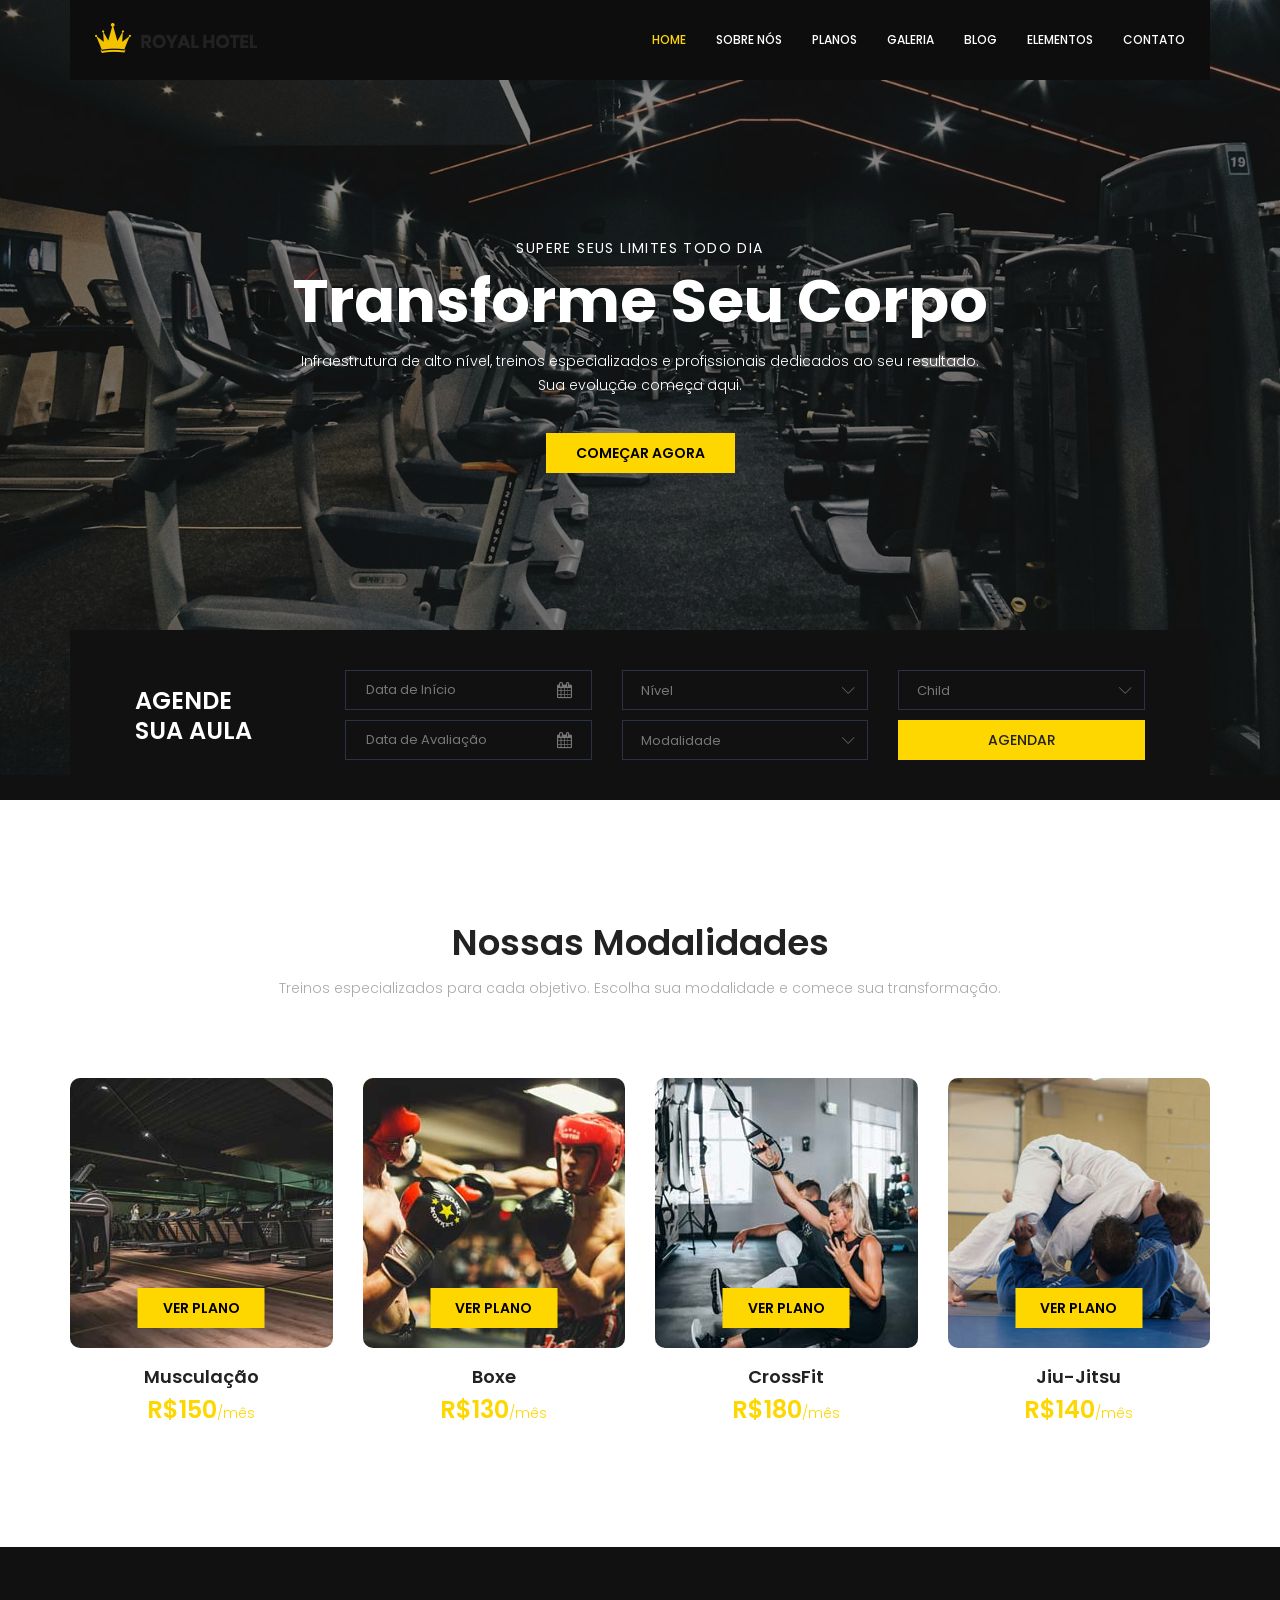
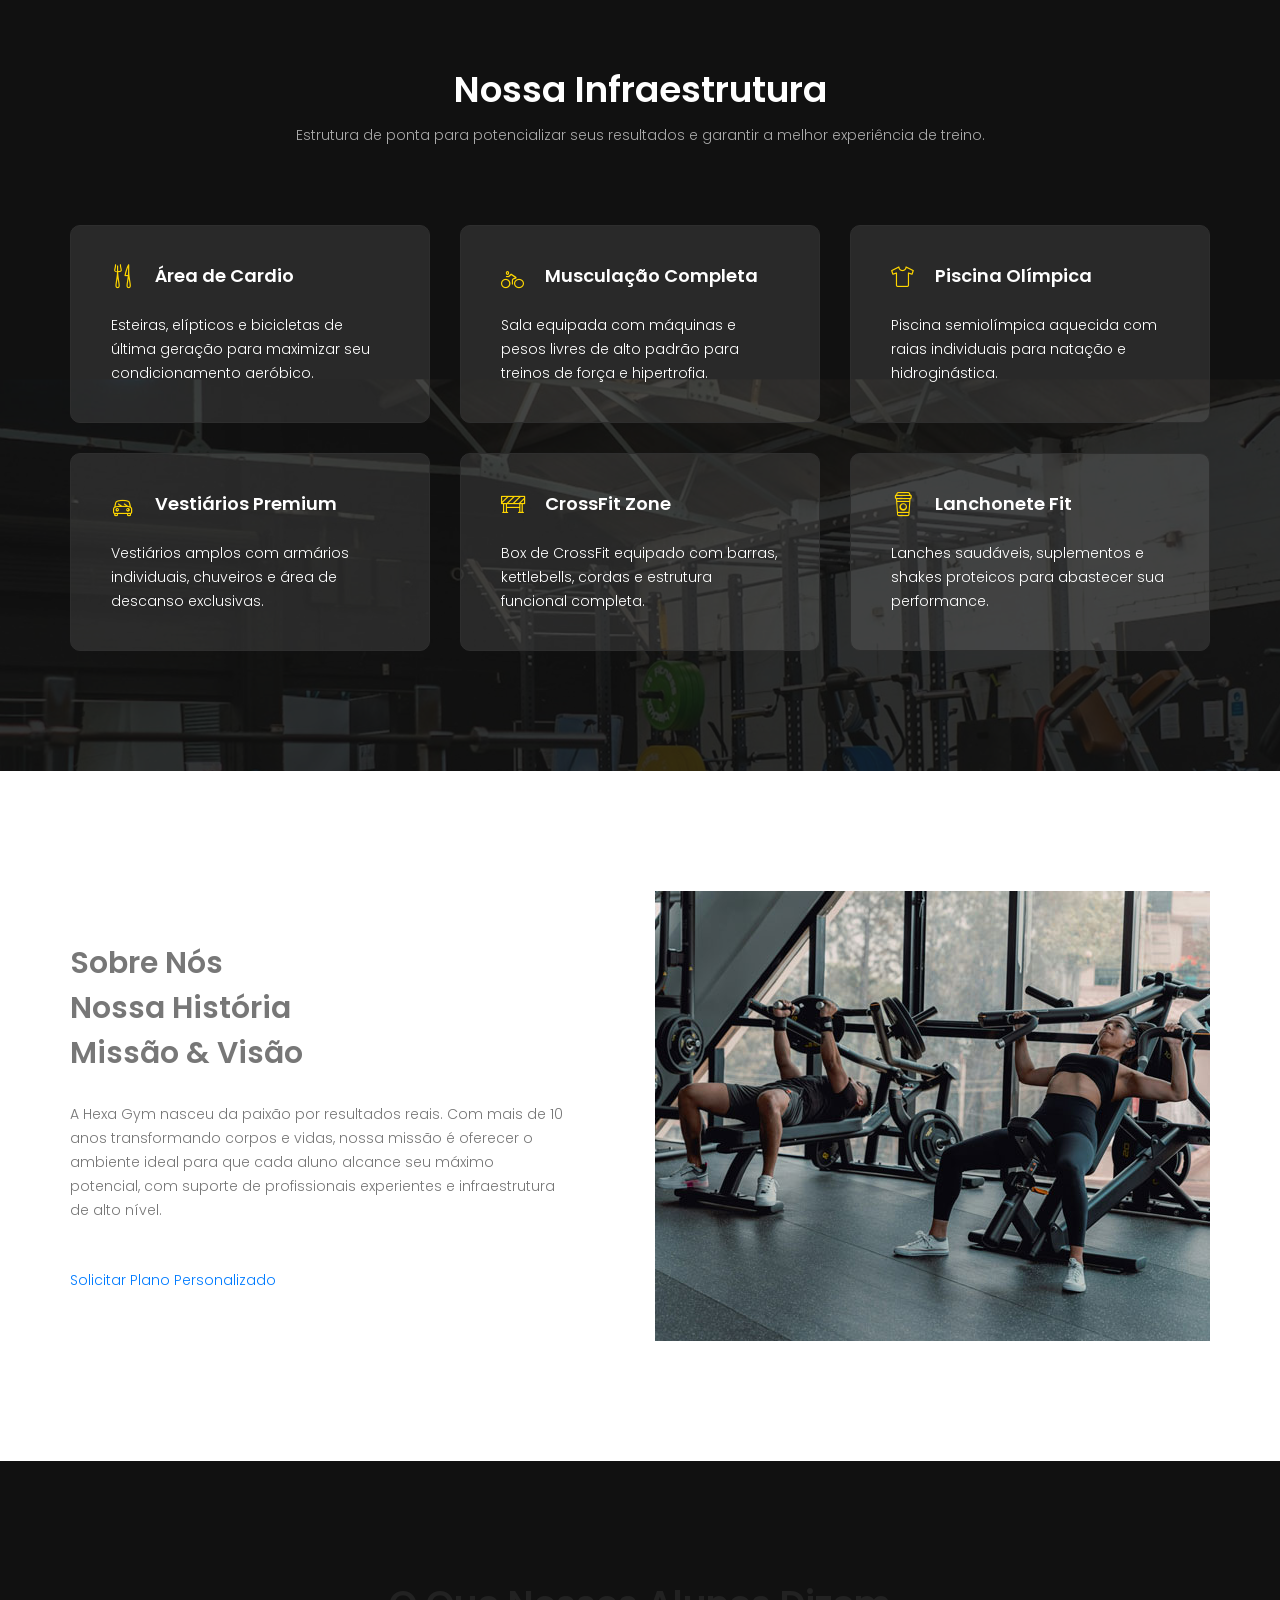
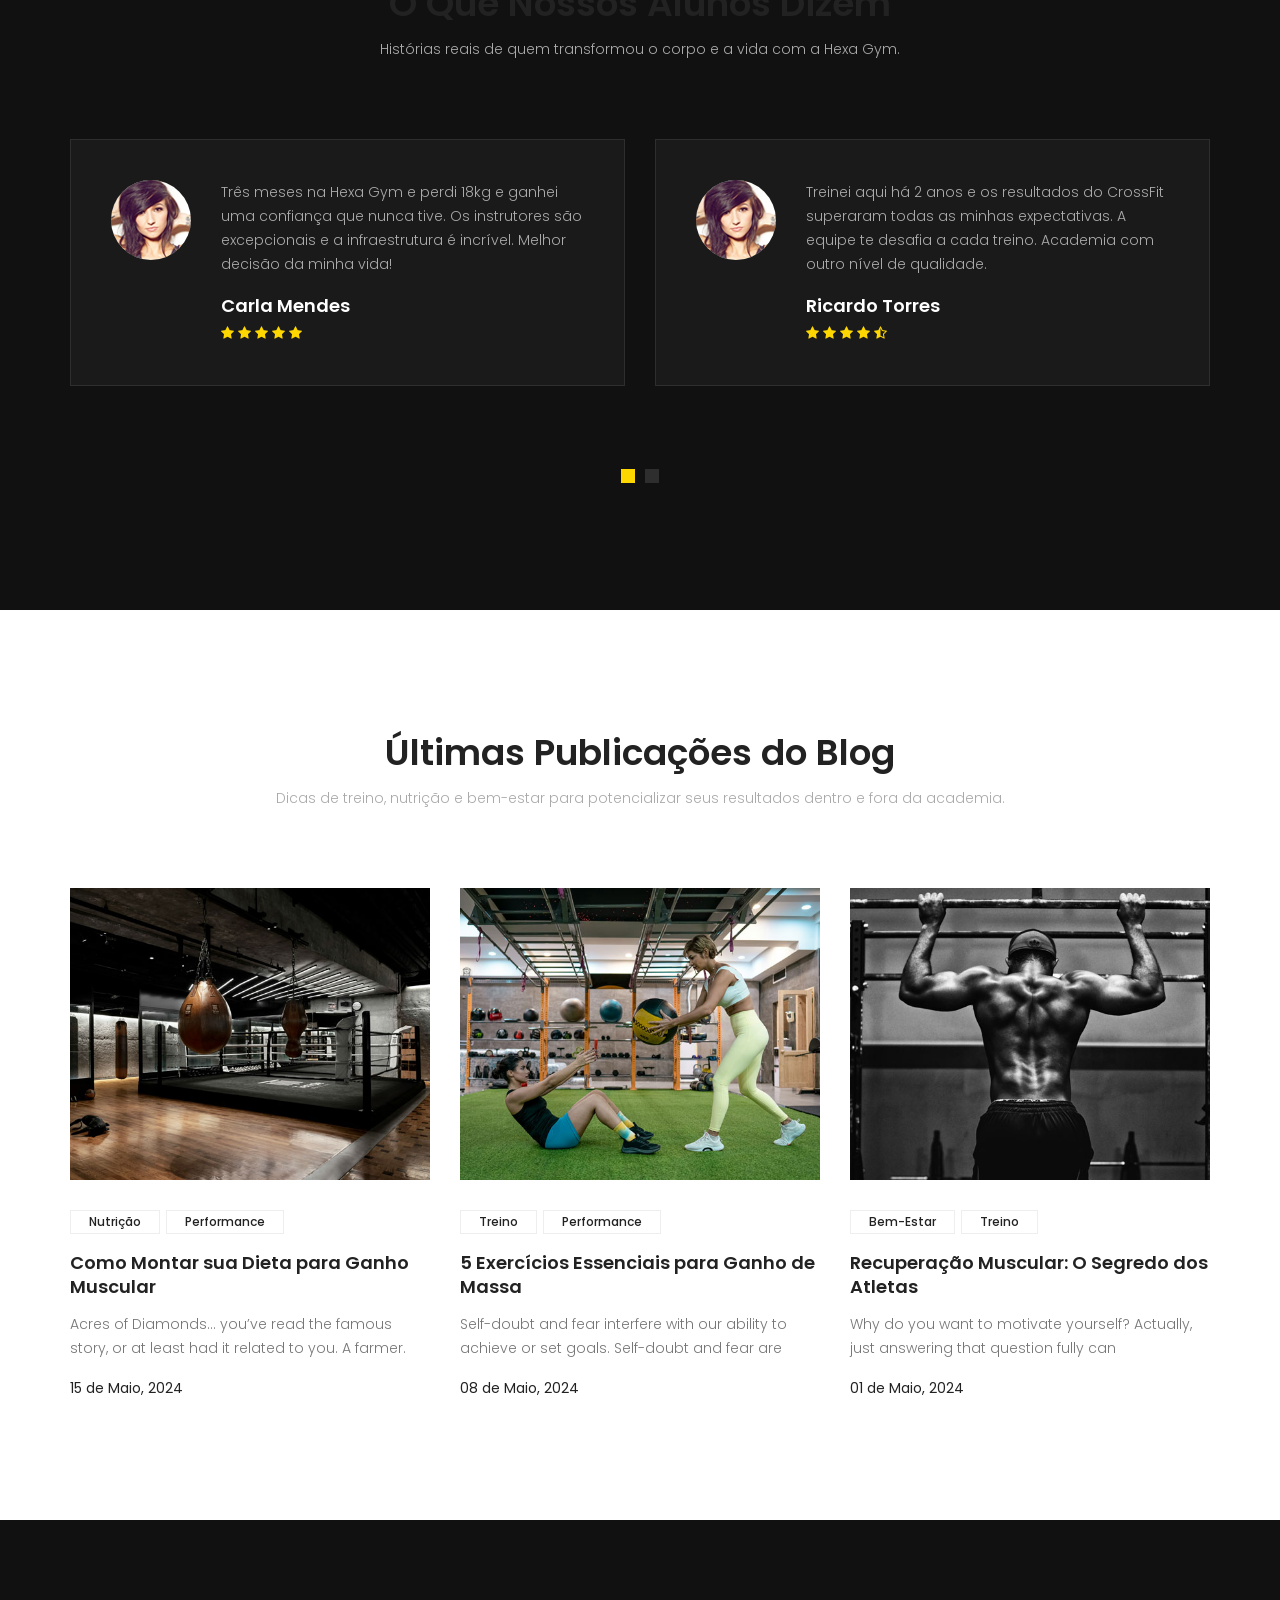
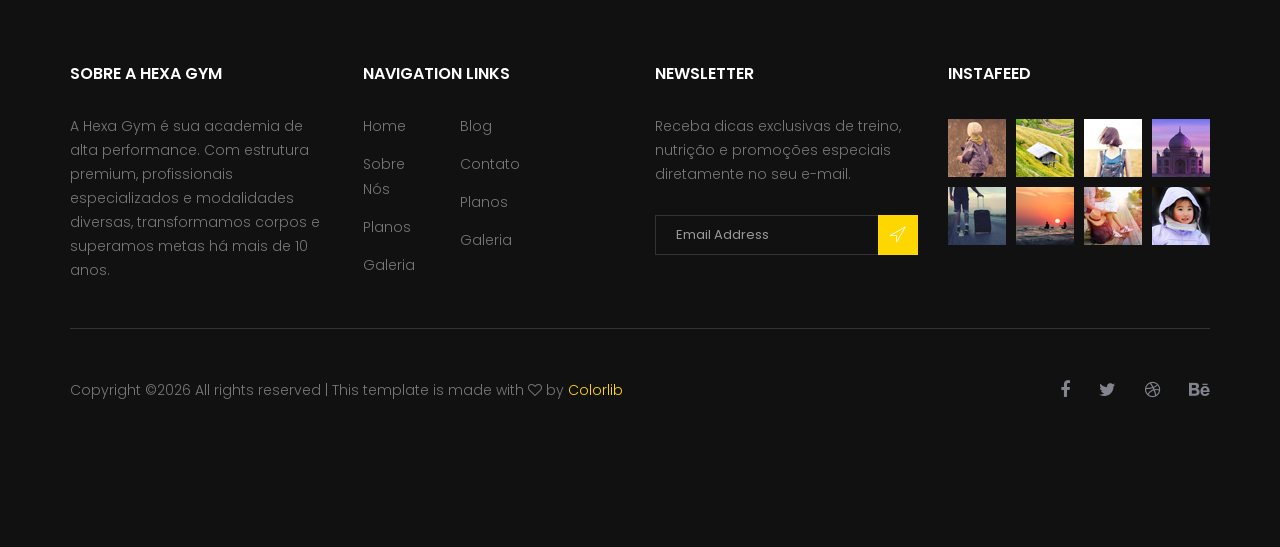
==== commit 28b65dc4: "." ====
--- a/index.html
+++ b/index.html
@@ -5,7 +5,7 @@
         <meta charset="utf-8">
         <meta name="viewport" content="width=device-width, initial-scale=1, shrink-to-fit=no">
         <link rel="icon" href="image/favicon.png" type="image/png">
-        <title>Royal Hotel</title>
+        <title>Hexa Gym</title>
         <!-- Bootstrap CSS -->
         <link rel="stylesheet" href="css/bootstrap.css">
         <link rel="stylesheet" href="vendors/linericon/style.css">
@@ -33,19 +33,19 @@
                     <!-- Collect the nav links, forms, and other content for toggling -->
                     <div class="collapse navbar-collapse offset" id="navbarSupportedContent">
                         <ul class="nav navbar-nav menu_nav ml-auto">
-                            <li class="nav-item active"><a class="nav-link" href="index.html">Home</a></li> 
-                            <li class="nav-item"><a class="nav-link" href="about.html">About us</a></li>
-                            <li class="nav-item"><a class="nav-link" href="accomodation.html">Accomodation</a></li>
-                            <li class="nav-item"><a class="nav-link" href="gallery.html">Gallery</a></li>
+                            <li class="nav-item active"><a class="nav-link" href="index.html">Home</a></li>
+                            <li class="nav-item"><a class="nav-link" href="about.html">Sobre Nós</a></li>
+                            <li class="nav-item"><a class="nav-link" href="accomodation.html">Planos</a></li>
+                            <li class="nav-item"><a class="nav-link" href="gallery.html">Galeria</a></li>
                             <li class="nav-item submenu dropdown">
                                 <a href="#" class="nav-link dropdown-toggle" data-toggle="dropdown" role="button" aria-haspopup="true" aria-expanded="false">Blog</a>
                                 <ul class="dropdown-menu">
                                     <li class="nav-item"><a class="nav-link" href="blog.html">Blog</a></li>
                                     <li class="nav-item"><a class="nav-link" href="blog-single.html">Blog Details</a></li>
                                 </ul>
-                            </li> 
-                            <li class="nav-item"><a class="nav-link" href="elements.html">Elemests</a></li>
-                            <li class="nav-item"><a class="nav-link" href="contact.html">Contact</a></li>
+                            </li>
+                            <li class="nav-item"><a class="nav-link" href="elements.html">Elementos</a></li>
+                            <li class="nav-item"><a class="nav-link" href="contact.html">Contato</a></li>
                         </ul>
                     </div> 
                 </nav>
@@ -59,10 +59,10 @@
             	<div class="overlay bg-parallax" data-stellar-ratio="0.9" data-stellar-vertical-offset="0" data-background=""></div>
 				<div class="container">
 					<div class="banner_content text-center">
-						<h6>Away from monotonous life</h6>
-						<h2>Relax Your Mind</h2>
-						<p>If you are looking at blank cassettes on the web, you may be very confused at the<br> difference in price. You may see some for as low as $.17 each.</p>
-						<a href="#" class="btn theme_btn button_hover">Get Started</a>
+						<h6>Supere Seus Limites Todo Dia</h6>
+						<h2>Transforme Seu Corpo</h2>
+						<p>Infraestrutura de alto nível, treinos especializados e profissionais dedicados ao seu resultado.<br> Sua evolução começa aqui.</p>
+						<a href="#" class="btn theme_btn button_hover">Começar Agora</a>
 					</div>
 				</div>
             </div>
@@ -70,7 +70,7 @@
                 <div class="container">
                     <div class="hotel_booking_table">
                         <div class="col-md-3">
-                            <h2>Book<br> Your Room</h2>
+                            <h2>Agende<br> Sua Aula</h2>
                         </div>
                         <div class="col-md-9">
                             <div class="boking_table">
@@ -79,7 +79,7 @@
                                         <div class="book_tabel_item">
                                             <div class="form-group">
                                                 <div class='input-group date' id='datetimepicker11'>
-                                                    <input type='text' class="form-control" placeholder="Arrival Date"/>
+                                                    <input type='text' class="form-control" placeholder="Data de Início"/>
                                                     <span class="input-group-addon">
                                                         <i class="fa fa-calendar" aria-hidden="true"></i>
                                                     </span>
@@ -87,7 +87,7 @@
                                             </div>
                                             <div class="form-group">
                                                 <div class='input-group date' id='datetimepicker1'>
-                                                    <input type='text' class="form-control" placeholder="Departure Date"/>
+                                                    <input type='text' class="form-control" placeholder="Data de Avaliação"/>
                                                     <span class="input-group-addon">
                                                         <i class="fa fa-calendar" aria-hidden="true"></i>
                                                     </span>
@@ -99,18 +99,18 @@
                                         <div class="book_tabel_item">
                                             <div class="input-group">
                                                 <select class="wide">
-                                                    <option data-display="Adult">Adult</option>
-                                                    <option value="1">Old</option>
-                                                    <option value="2">Younger</option>
-                                                    <option value="3">Potato</option>
+                                                    <option data-display="Nível">Nível</option>
+                                                    <option value="1">Iniciante</option>
+                                                    <option value="2">Intermediário</option>
+                                                    <option value="3">Avançado</option>
                                                 </select>
                                             </div>
                                             <div class="input-group">
                                                 <select class="wide">
-                                                    <option data-display="Child">Child</option>
-                                                    <option value="1">Child</option>
-                                                    <option value="2">Baby</option>
-                                                    <option value="3">Child</option>
+                                                    <option data-display="Modalidade">Modalidade</option>
+                                                    <option value="1">Musculação</option>
+                                                    <option value="2">CrossFit</option>
+                                                    <option value="3">Boxe</option>
                                                 </select>
                                             </div>
                                         </div>
@@ -125,7 +125,7 @@
                                                     <option value="3">Room 03</option>
                                                 </select>
                                             </div>
-                                            <a class="book_now_btn button_hover" href="#">Book Now</a>
+                                            <a class="book_now_btn button_hover" href="#">Agendar</a>
                                         </div>
                                     </div>
                                 </div>
@@ -141,48 +141,48 @@
         <section class="accomodation_area section_gap">
             <div class="container">
                 <div class="section_title text-center">
-                    <h2 class="title_color">Hotel Accomodation</h2>
-                    <p>We all live in an age that belongs to the young at heart. Life that is becoming extremely fast, </p>
+                    <h2 class="title_color">Nossas Modalidades</h2>
+                    <p>Treinos especializados para cada objetivo. Escolha sua modalidade e comece sua transformação.</p>
                 </div>
                 <div class="row mb_30">
                     <div class="col-lg-3 col-sm-6">
                         <div class="accomodation_item text-center">
                             <div class="hotel_img">
                                 <img src="image/eq263.jpg" alt="">
-                                <a href="#" class="btn theme_btn button_hover">Book Now</a>
-                            </div>
-                            <a href="#"><h4 class="sec_h4">Double Deluxe Room</h4></a>
-                            <h5>$250<small>/night</small></h5>
+                                <a href="#" class="btn theme_btn button_hover">Ver Plano</a>
+                            </div>
+                            <a href="#"><h4 class="sec_h4">Musculação</h4></a>
+                            <h5>R$150<small>/mês</small></h5>
                         </div>
                     </div>
                     <div class="col-lg-3 col-sm-6">
                         <div class="accomodation_item text-center">
                             <div class="hotel_img">
                                 <img src="image/boxe263.jpg" alt="">
-                                <a href="#" class="btn theme_btn button_hover">Book Now</a>
-                            </div>
-                            <a href="#"><h4 class="sec_h4">Single Deluxe Room</h4></a>
-                            <h5>$200<small>/night</small></h5>
+                                <a href="#" class="btn theme_btn button_hover">Ver Plano</a>
+                            </div>
+                            <a href="#"><h4 class="sec_h4">Boxe</h4></a>
+                            <h5>R$130<small>/mês</small></h5>
                         </div>
                     </div>
                     <div class="col-lg-3 col-sm-6">
                         <div class="accomodation_item text-center">
                             <div class="hotel_img">
                                 <img src="image/muscu263.jpg" alt="">
-                                <a href="#" class="btn theme_btn button_hover">Book Now</a>
-                            </div>
-                            <a href="#"><h4 class="sec_h4">Honeymoon Suit</h4></a>
-                            <h5>$750<small>/night</small></h5>
+                                <a href="#" class="btn theme_btn button_hover">Ver Plano</a>
+                            </div>
+                            <a href="#"><h4 class="sec_h4">CrossFit</h4></a>
+                            <h5>R$180<small>/mês</small></h5>
                         </div>
                     </div>
                     <div class="col-lg-3 col-sm-6">
                         <div class="accomodation_item text-center">
                             <div class="hotel_img">
                                 <img src="image/jiu-jitsu.jpg" alt="">
-                                <a href="#" class="btn theme_btn button_hover">Book Now</a>
-                            </div>
-                            <a href="#"><h4 class="sec_h4">Economy Double</h4></a>
-                            <h5>$200<small>/night</small></h5>
+                                <a href="#" class="btn theme_btn button_hover">Ver Plano</a>
+                            </div>
+                            <a href="#"><h4 class="sec_h4">Jiu-Jitsu</h4></a>
+                            <h5>R$140<small>/mês</small></h5>
                         </div>
                     </div>
                 </div>
@@ -196,44 +196,44 @@
             </div>
             <div class="container">
                 <div class="section_title text-center">
-                    <h2 class="title_w">Royal Facilities</h2>
-                    <p>Who are in extremely love with eco friendly system.</p>
+                    <h2 class="title_w">Nossa Infraestrutura</h2>
+                    <p>Estrutura de ponta para potencializar seus resultados e garantir a melhor experiência de treino.</p>
                 </div>
                 <div class="row mb_30">
                     <div class="col-lg-4 col-md-6">
                         <div class="facilities_item">
-                            <h4 class="sec_h4"><i class="lnr lnr-dinner"></i>Restaurant</h4>
-                            <p>Usage of the Internet is becoming more common due to rapid advancement of technology and power.</p>
-                        </div>
-                    </div>
-                    <div class="col-lg-4 col-md-6">
-                        <div class="facilities_item">
-                            <h4 class="sec_h4"><i class="lnr lnr-bicycle"></i>Sports CLub</h4>
-                            <p>Usage of the Internet is becoming more common due to rapid advancement of technology and power.</p>
-                        </div>
-                    </div>
-                    <div class="col-lg-4 col-md-6">
-                        <div class="facilities_item">
-                            <h4 class="sec_h4"><i class="lnr lnr-shirt"></i>Swimming Pool</h4>
-                            <p>Usage of the Internet is becoming more common due to rapid advancement of technology and power.</p>
-                        </div>
-                    </div>
-                    <div class="col-lg-4 col-md-6">
-                        <div class="facilities_item">
-                            <h4 class="sec_h4"><i class="lnr lnr-car"></i>Rent a Car</h4>
-                            <p>Usage of the Internet is becoming more common due to rapid advancement of technology and power.</p>
-                        </div>
-                    </div>
-                    <div class="col-lg-4 col-md-6">
-                        <div class="facilities_item">
-                            <h4 class="sec_h4"><i class="lnr lnr-construction"></i>Gymnesium</h4>
-                            <p>Usage of the Internet is becoming more common due to rapid advancement of technology and power.</p>
-                        </div>
-                    </div>
-                    <div class="col-lg-4 col-md-6">
-                        <div class="facilities_item">
-                            <h4 class="sec_h4"><i class="lnr lnr-coffee-cup"></i>Bar</h4>
-                            <p>Usage of the Internet is becoming more common due to rapid advancement of technology and power.</p>
+                            <h4 class="sec_h4"><i class="lnr lnr-dinner"></i>Área de Cardio</h4>
+                            <p>Esteiras, elípticos e bicicletas de última geração para maximizar seu condicionamento aeróbico.</p>
+                        </div>
+                    </div>
+                    <div class="col-lg-4 col-md-6">
+                        <div class="facilities_item">
+                            <h4 class="sec_h4"><i class="lnr lnr-bicycle"></i>Musculação Completa</h4>
+                            <p>Sala equipada com máquinas e pesos livres de alto padrão para treinos de força e hipertrofia.</p>
+                        </div>
+                    </div>
+                    <div class="col-lg-4 col-md-6">
+                        <div class="facilities_item">
+                            <h4 class="sec_h4"><i class="lnr lnr-shirt"></i>Piscina Olímpica</h4>
+                            <p>Piscina semiolímpica aquecida com raias individuais para natação e hidroginástica.</p>
+                        </div>
+                    </div>
+                    <div class="col-lg-4 col-md-6">
+                        <div class="facilities_item">
+                            <h4 class="sec_h4"><i class="lnr lnr-car"></i>Vestiários Premium</h4>
+                            <p>Vestiários amplos com armários individuais, chuveiros e área de descanso exclusivas.</p>
+                        </div>
+                    </div>
+                    <div class="col-lg-4 col-md-6">
+                        <div class="facilities_item">
+                            <h4 class="sec_h4"><i class="lnr lnr-construction"></i>CrossFit Zone</h4>
+                            <p>Box de CrossFit equipado com barras, kettlebells, cordas e estrutura funcional completa.</p>
+                        </div>
+                    </div>
+                    <div class="col-lg-4 col-md-6">
+                        <div class="facilities_item">
+                            <h4 class="sec_h4"><i class="lnr lnr-coffee-cup"></i>Lanchonete Fit</h4>
+                            <p>Lanches saudáveis, suplementos e shakes proteicos para abastecer sua performance.</p>
                         </div>
                     </div>
                 </div>
@@ -247,9 +247,9 @@
                 <div class="row">
                     <div class="col-md-6 d_flex align-items-center">
                         <div class="about_content ">
-                            <h2 class="title title_color">About Us <br>Our History<br>Mission & Vision</h2>
-                            <p>inappropriate behavior is often laughed off as “boys will be boys,” women face higher conduct standards especially in the workplace. That’s why it’s crucial that, as women, our behavior on the job is beyond reproach. inappropriate behavior is often laughed.</p>
-                            <a href="#" class="button_hover theme_btn_two">Request Custom Price</a>
+                            <h2 class=”title title_color”>Sobre Nós <br>Nossa História<br>Missão & Visão</h2>
+                            <p>A Hexa Gym nasceu da paixão por resultados reais. Com mais de 10 anos transformando corpos e vidas, nossa missão é oferecer o ambiente ideal para que cada aluno alcance seu máximo potencial, com suporte de profissionais experientes e infraestrutura de alto nível.</p>
+                            <a href=”#” class=”button_hover theme_btn_two”>Solicitar Plano Personalizado</a>
                         </div>
                     </div>
                     <div class="col-md-6">
@@ -264,57 +264,57 @@
         <section class="testimonial_area section_gap">
             <div class="container">
                 <div class="section_title text-center">
-                    <h2 class="title_color">Testimonial from our Clients</h2>
-                    <p>The French Revolution constituted for the conscience of the dominant aristocratic class a fall from </p>
+                    <h2 class="title_color">O Que Nossos Alunos Dizem</h2>
+                    <p>Histórias reais de quem transformou o corpo e a vida com a Hexa Gym.</p>
                 </div>
                 <div class="testimonial_slider owl-carousel">
                     <div class="media testimonial_item">
-                        <img class="rounded-circle" src="image/testtimonial-1.jpg" alt="">
+                        <img class="rounded-circle" src="image/testtimonial-1.jpg" alt="Carla Mendes">
                         <div class="media-body">
-                            <p>As conscious traveling Paupers we must always be concerned about our dear Mother Earth. If you think about it, you travel across her face, and She is the </p>
-                            <a href="#"><h4 class="sec_h4">Fanny Spencer</h4></a>
+                            <p>Três meses na Hexa Gym e perdi 18kg e ganhei uma confiança que nunca tive. Os instrutores são excepcionais e a infraestrutura é incrível. Melhor decisão da minha vida!</p>
+                            <a href="#"><h4 class="sec_h4">Carla Mendes</h4></a>
                             <div class="star">
                                 <a href="#"><i class="fa fa-star"></i></a>
                                 <a href="#"><i class="fa fa-star"></i></a>
                                 <a href="#"><i class="fa fa-star"></i></a>
                                 <a href="#"><i class="fa fa-star"></i></a>
+                                <a href="#"><i class="fa fa-star"></i></a>
+                            </div>
+                        </div>
+                    </div>
+                    <div class="media testimonial_item">
+                        <img class="rounded-circle" src="image/testtimonial-1.jpg" alt="Ricardo Torres">
+                        <div class="media-body">
+                            <p>Treinei aqui há 2 anos e os resultados do CrossFit superaram todas as minhas expectativas. A equipe te desafia a cada treino. Academia com outro nível de qualidade.</p>
+                            <a href="#"><h4 class="sec_h4">Ricardo Torres</h4></a>
+                            <div class="star">
+                                <a href="#"><i class="fa fa-star"></i></a>
+                                <a href="#"><i class="fa fa-star"></i></a>
+                                <a href="#"><i class="fa fa-star"></i></a>
+                                <a href="#"><i class="fa fa-star"></i></a>
                                 <a href="#"><i class="fa fa-star-half-o"></i></a>
                             </div>
                         </div>
-                    </div>    
+                    </div>
                     <div class="media testimonial_item">
-                        <img class="rounded-circle" src="image/testtimonial-1.jpg" alt="">
+                        <img class="rounded-circle" src="image/testtimonial-1.jpg" alt="Carla Mendes">
                         <div class="media-body">
-                            <p>As conscious traveling Paupers we must always be concerned about our dear Mother Earth. If you think about it, you travel across her face, and She is the </p>
-                            <a href="#"><h4 class="sec_h4">Fanny Spencer</h4></a>
+                            <p>Três meses na Hexa Gym e perdi 18kg e ganhei uma confiança que nunca tive. Os instrutores são excepcionais e a infraestrutura é incrível. Melhor decisão da minha vida!</p>
+                            <a href="#"><h4 class="sec_h4">Carla Mendes</h4></a>
                             <div class="star">
                                 <a href="#"><i class="fa fa-star"></i></a>
                                 <a href="#"><i class="fa fa-star"></i></a>
                                 <a href="#"><i class="fa fa-star"></i></a>
                                 <a href="#"><i class="fa fa-star"></i></a>
-                                <a href="#"><i class="fa fa-star-half-o"></i></a>
+                                <a href="#"><i class="fa fa-star"></i></a>
                             </div>
                         </div>
                     </div>
                     <div class="media testimonial_item">
-                        <img class="rounded-circle" src="image/testtimonial-1.jpg" alt="">
+                        <img class="rounded-circle" src="image/testtimonial-1.jpg" alt="Ricardo Torres">
                         <div class="media-body">
-                            <p>As conscious traveling Paupers we must always be concerned about our dear Mother Earth. If you think about it, you travel across her face, and She is the </p>
-                            <a href="#"><h4 class="sec_h4">Fanny Spencer</h4></a>
-                            <div class="star">
-                                <a href="#"><i class="fa fa-star"></i></a>
-                                <a href="#"><i class="fa fa-star"></i></a>
-                                <a href="#"><i class="fa fa-star"></i></a>
-                                <a href="#"><i class="fa fa-star"></i></a>
-                                <a href="#"><i class="fa fa-star-half-o"></i></a>
-                            </div>
-                        </div>
-                    </div>    
-                    <div class="media testimonial_item">
-                        <img class="rounded-circle" src="image/testtimonial-1.jpg" alt="">
-                        <div class="media-body">
-                            <p>As conscious traveling Paupers we must always be concerned about our dear Mother Earth. If you think about it, you travel across her face, and She is the </p>
-                            <a href="#"><h4 class="sec_h4">Fanny Spencer</h4></a>
+                            <p>Treinei aqui há 2 anos e os resultados do CrossFit superaram todas as minhas expectativas. A equipe te desafia a cada treino. Academia com outro nível de qualidade.</p>
+                            <a href="#"><h4 class="sec_h4">Ricardo Torres</h4></a>
                             <div class="star">
                                 <a href="#"><i class="fa fa-star"></i></a>
                                 <a href="#"><i class="fa fa-star"></i></a>
@@ -333,8 +333,8 @@
         <section class="latest_blog_area section_gap">
             <div class="container">
                 <div class="section_title text-center">
-                    <h2 class="title_color">latest posts from blog</h2>
-                    <p>The French Revolution constituted for the conscience of the dominant aristocratic class a fall from </p>
+                    <h2 class="title_color">Últimas Publicações do Blog</h2>
+                    <p>Dicas de treino, nutrição e bem-estar para potencializar seus resultados dentro e fora da academia.</p>
                 </div>
                 <div class="row mb_30">
                     <div class="col-lg-4 col-md-6">
@@ -344,12 +344,12 @@
                             </div>
                             <div class="details">
                                 <div class="tags">
-                                    <a href="#" class="button_hover tag_btn">Travel</a>
-                                    <a href="#" class="button_hover tag_btn">Life Style</a>
+                                    <a href="#" class="button_hover tag_btn">Nutrição</a>
+                                    <a href="#" class="button_hover tag_btn">Performance</a>
                                 </div>
-                                <a href="#"><h4 class="sec_h4">Low Cost Advertising</h4></a>
+                                <a href="#"><h4 class="sec_h4">Como Montar sua Dieta para Ganho Muscular</h4></a>
                                 <p>Acres of Diamonds… you’ve read the famous story, or at least had it related to you. A farmer.</p>
-                                <h6 class="date title_color">31st January,2018</h6>
+                                <h6 class="date title_color">15 de Maio, 2024</h6>
                             </div>	
                         </div>
                     </div>
@@ -360,12 +360,12 @@
                             </div>
                             <div class="details">
                                 <div class="tags">
-                                    <a href="#" class="button_hover tag_btn">Travel</a>
-                                    <a href="#" class="button_hover tag_btn">Life Style</a>
+                                    <a href="#" class="button_hover tag_btn">Treino</a>
+                                    <a href="#" class="button_hover tag_btn">Performance</a>
                                 </div>
-                                <a href="#"><h4 class="sec_h4">Creative Outdoor Ads</h4></a>
+                                <a href="#"><h4 class="sec_h4">5 Exercícios Essenciais para Ganho de Massa</h4></a>
                                 <p>Self-doubt and fear interfere with our ability to achieve or set goals. Self-doubt and fear are</p>
-                                <h6 class="date title_color">31st January,2018</h6>
+                                <h6 class="date title_color">08 de Maio, 2024</h6>
                             </div>	
                         </div>
                     </div>
@@ -376,12 +376,12 @@
                             </div>
                             <div class="details">
                                 <div class="tags">
-                                    <a href="#" class="button_hover tag_btn">Travel</a>
-                                    <a href="#" class="button_hover tag_btn">Life Style</a>
+                                    <a href="#" class="button_hover tag_btn">Bem-Estar</a>
+                                    <a href="#" class="button_hover tag_btn">Treino</a>
                                 </div>
-                                <a href="#"><h4 class="sec_h4">It S Classified How To Utilize Free</h4></a>
+                                <a href="#"><h4 class="sec_h4">Recuperação Muscular: O Segredo dos Atletas</h4></a>
                                 <p>Why do you want to motivate yourself? Actually, just answering that question fully can </p>
-                                <h6 class="date title_color">31st January,2018</h6>
+                                <h6 class="date title_color">01 de Maio, 2024</h6>
                             </div>	
                         </div>
                     </div>
@@ -396,8 +396,8 @@
                 <div class="row">
                     <div class="col-lg-3  col-md-6 col-sm-6">
                         <div class="single-footer-widget">
-                            <h6 class="footer_title">About Agency</h6>
-                            <p>The world has become so fast paced that people don’t want to stand by reading a page of information, they would much rather look at a presentation and understand the message. It has come to a point </p>
+                            <h6 class="footer_title">Sobre a Hexa Gym</h6>
+                            <p>A Hexa Gym é sua academia de alta performance. Com estrutura premium, profissionais especializados e modalidades diversas, transformamos corpos e superamos metas há mais de 10 anos.</p>
                         </div>
                     </div>
                     <div class="col-lg-3 col-md-6 col-sm-6">
@@ -407,17 +407,17 @@
                                 <div class="col-4">
                                     <ul class="list_style">
                                         <li><a href="#">Home</a></li>
-                                        <li><a href="#">Feature</a></li>
-                                        <li><a href="#">Services</a></li>
-                                        <li><a href="#">Portfolio</a></li>
+                                        <li><a href="#">Sobre Nós</a></li>
+                                        <li><a href="#">Planos</a></li>
+                                        <li><a href="#">Galeria</a></li>
                                     </ul>
                                 </div>
                                 <div class="col-4">
                                     <ul class="list_style">
-                                        <li><a href="#">Team</a></li>
-                                        <li><a href="#">Pricing</a></li>
                                         <li><a href="#">Blog</a></li>
-                                        <li><a href="#">Contact</a></li>
+                                        <li><a href="#">Contato</a></li>
+                                        <li><a href="#">Planos</a></li>
+                                        <li><a href="#">Galeria</a></li>
                                     </ul>
                                 </div>										
                             </div>							
@@ -426,7 +426,7 @@
                     <div class="col-lg-3 col-md-6 col-sm-6">
                         <div class="single-footer-widget">
                             <h6 class="footer_title">Newsletter</h6>
-                            <p>For business professionals caught between high OEM price and mediocre print and graphic output, </p>		
+                            <p>Receba dicas exclusivas de treino, nutrição e promoções especiais diretamente no seu e-mail.</p>		
                             <div id="mc_embed_signup">
                                 <form target="_blank" action="https://spondonit.us12.list-manage.com/subscribe/post?u=1462626880ade1ac87bd9c93a&amp;id=92a4423d01" method="get" class="subscribe_form relative">
                                     <div class="input-group d-flex flex-row">
--- a/css/style.css
+++ b/css/style.css
@@ -143,7 +143,7 @@
 .section_title p {
   font-size: 14px;
   line-height: 30px;
-  color: #777777;
+  color: #aaaaaa;
   margin-bottom: 0px;
 }
 
@@ -167,18 +167,18 @@
   font-size: 14px;
   line-height: 30px;
   text-transform: uppercase;
-  color: #fff;
+  color: #000000;
   font-weight: 600;
-  background: #f3c300;
+  background: #FFD700;
   padding: 5px 30px;
 }
 
 .theme_btn:before {
-  background: #f8b100;
+  background: #FFD700;
 }
 
 .theme_btn:hover {
-  color: #fff;
+  color: #000000;
 }
 
 .white_btn {
@@ -215,7 +215,7 @@
   -ms-transform: translateX(-100%);
   transform: translateX(-100%);
   z-index: -1;
-  background: #f8b100;
+  background: #FFD700;
   -webkit-transition: all 0.3s linear;
   -o-transition: all 0.3s linear;
   transition: all 0.3s linear;
@@ -223,7 +223,7 @@
 }
 
 .button_hover:hover {
-  color: #fff;
+  color: #000000;
 }
 
 .button_hover:hover:before {
@@ -246,7 +246,7 @@
 .book_now_btn {
   width: 100%;
   display: block;
-  background: #f3c300;
+  background: #FFD700;
   color: #222222;
   text-transform: uppercase;
   font-size: 14px;
@@ -278,7 +278,7 @@
 }
 
 .header-top a:hover {
-  color: #f3c300;
+  color: #FFD700;
 }
 
 .header-top ul {
@@ -319,7 +319,7 @@
 }
 
 .header-top .header-top-right .header-social a:hover {
-  color: #f3c300;
+  color: #FFD700;
 }
 
 .navbar {
@@ -329,7 +329,7 @@
 }
 
 .navbar {
-  background: #fff;
+  background: #0d0d0d;
   padding: 0px 25px;
 }
 
@@ -339,7 +339,7 @@
 
 .navbar .menu_nav .nav-item .nav-link {
   font: 500 12px/80px "Poppins", sans-serif;
-  color: #222222;
+  color: #ffffff;
   text-transform: uppercase;
   padding: 0px;
 }
@@ -349,7 +349,7 @@
 }
 
 .navbar .menu_nav .nav-item:hover .nav-link, .navbar .menu_nav .nav-item.active .nav-link {
-  color: #52c5fd;
+  color: #FFD700;
 }
 
 .navbar .menu_nav .nav-item.submenu {
@@ -406,9 +406,9 @@
   display: block;
   float: none;
   margin-right: 0px;
-  border-bottom: 1px solid #ededed;
+  border-bottom: 1px solid #2e2e2e;
   margin-left: 0px;
-  background: #fff;
+  background: #0d0d0d;
   -webkit-transition: all 0.4s linear;
   -o-transition: all 0.4s linear;
   transition: all 0.4s linear;
@@ -422,7 +422,7 @@
 
 .navbar .menu_nav .nav-item.submenu ul .nav-item .nav-link {
   line-height: 45px;
-  color: #222222;
+  color: #ffffff;
   padding: 0px 30px;
   -webkit-transition: all 150ms linear;
   -o-transition: all 150ms linear;
@@ -436,7 +436,7 @@
 
 .navbar .menu_nav .nav-item.submenu ul .nav-item:hover .nav-link {
   background: #f0f0f0;
-  color: #52c5fd;
+  color: #FFD700;
 }
 
 @media (min-width: 992px) {
@@ -467,7 +467,7 @@
   position: fixed;
   width: 100%;
   left: 0;
-  background: #fff;
+  background: #0d0d0d;
   top: 0;
   top: -50px;
   -webkit-transform: translateY(50px);
@@ -494,7 +494,7 @@
 /*----------------------------------------------------*/
 /*============= Start banner_area css =============*/
 .banner_area {
-  background: #04091e;
+  background: #111111;
   position: relative;
   z-index: 1;
 }
@@ -556,7 +556,7 @@
 
 /*============= End banner_area css =============*/
 .hotel_booking_table {
-  background: #04091e;
+  background: #111111;
   -webkit-box-align: center;
   -ms-flex-align: center;
   align-items: center;
@@ -667,7 +667,7 @@
 .breadcrumb_area {
   position: relative;
   padding: 172px 0px 84px;
-  background: #04091e;
+  background: #111111;
   z-index: 1;
   overflow: hidden;
 }
@@ -794,7 +794,7 @@
 .accomodation_item h5 {
   font-size: 24px;
   line-height: 28px;
-  color: #52c5fd;
+  color: #FFD700;
   font-weight: 600;
   margin-bottom: 0px;
 }
@@ -824,7 +824,7 @@
 .facilities_area {
   position: relative;
   z-index: 1;
-  background: #04091e;
+  background: #111111;
   overflow: hidden;
 }
 
@@ -834,7 +834,7 @@
 }
 
 .facilities_item {
-  border: 1px solid #777777;
+  border: 1px solid #2e2e2e;
   border-radius: 10px;
   background-color: rgba(249, 249, 255, 0.102);
   padding: 31px 40px 37px;
@@ -848,7 +848,7 @@
 }
 
 .facilities_item .sec_h4 i {
-  color: #f3c300;
+  color: #FFD700;
   font-size: 24px;
   line-height: 38px;
   display: inline-block;
@@ -921,12 +921,12 @@
 /*----------------------------------------------------*/
 /*============ testimonial_area css ============*/
 .testimonial_area {
-  background: #f9f9ff;
+  background: #111111;
 }
 
 .testimonial_slider .testimonial_item {
-  border: 1px solid #eeeeee;
-  background: #fff;
+  border: 1px solid #2e2e2e;
+  background: #1a1a1a;
   padding: 40px;
 }
 
@@ -936,7 +936,7 @@
 }
 
 .testimonial_slider .testimonial_item p {
-  color: #8c8d9e;
+  color: #aaaaaa;
   font-size: 14px;
   line-height: 24px;
   margin-bottom: 0px;
@@ -945,17 +945,18 @@
 
 .testimonial_slider .testimonial_item .sec_h4 {
   line-height: 30px;
+  color: #ffffff;
   -webkit-transition: all 0.3s linear;
   -o-transition: all 0.3s linear;
   transition: all 0.3s linear;
 }
 
 .testimonial_slider .testimonial_item .sec_h4:hover {
-  color: #52c5fd;
+  color: #FFD700;
 }
 
 .testimonial_slider .testimonial_item .star a {
-  color: #f3c300;
+  color: #FFD700;
   font-size: 14px;
 }
 
@@ -967,7 +968,7 @@
 .testimonial_slider .owl-dots .owl-dot {
   width: 14px;
   height: 14px;
-  background: #eeeeee;
+  background: #2e2e2e;
   display: inline-block;
   margin: 0px 5px;
   -webkit-transition: all 0.3s linear;
@@ -976,7 +977,7 @@
 }
 
 .testimonial_slider .owl-dots .owl-dot.active {
-  background: #f3c300;
+  background: #FFD700;
 }
 
 /*---------------------------------------------------- */
@@ -1009,7 +1010,7 @@
 }
 
 .single-recent-blog-post .details .sec_h4:hover {
-  color: #52c5fd;
+  color: #FFD700;
 }
 
 .single-recent-blog-post .date {
@@ -1036,7 +1037,7 @@
 }
 
 .tags .tag_btn:before {
-  background: #f3c300;
+  background: #FFD700;
 }
 
 .tags .tag_btn + .tag_btn {
@@ -1102,7 +1103,7 @@
 }
 
 .categories_post:hover .categories_details {
-  background: rgba(248, 182, 0, 0.85);
+  background: rgba(255, 215, 0, 0.85);
 }
 
 /*============ blog_left_sidebar css ==============*/
@@ -1129,7 +1130,7 @@
 }
 
 .blog_info .post_tag a:hover {
-  color: #52c5fd;
+  color: #FFD700;
 }
 
 .blog_info .blog_meta li a {
@@ -1150,7 +1151,7 @@
 }
 
 .blog_info .blog_meta li a:hover {
-  color: #52c5fd;
+  color: #FFD700;
 }
 
 .blog_post img {
@@ -1172,7 +1173,7 @@
 }
 
 .blog_details h2:hover {
-  color: #52c5fd;
+  color: #FFD700;
 }
 
 .blog_details p {
@@ -1197,7 +1198,7 @@
 .blog_right_sidebar .widget_title {
   font-size: 18px;
   line-height: 25px;
-  background: #f3c300;
+  background: #FFD700;
   text-align: center;
   color: #fff;
   padding: 8px 0px;
@@ -1214,7 +1215,7 @@
   padding-left: 20px;
   border-radius: 45px;
   z-index: 0;
-  background: #f3c300;
+  background: #FFD700;
 }
 
 .blog_right_sidebar .search_widget .input-group .form-control.placeholder {
@@ -1287,7 +1288,7 @@
 }
 
 .blog_right_sidebar .author_widget .social_icon a:hover {
-  color: #52c5fd;
+  color: #FFD700;
 }
 
 .blog_right_sidebar .popular_post_widget .post_item .media-body {
@@ -1310,7 +1311,7 @@
 }
 
 .blog_right_sidebar .popular_post_widget .post_item .media-body h3:hover {
-  color: #52c5fd;
+  color: #FFD700;
 }
 
 .blog_right_sidebar .popular_post_widget .post_item .media-body p {
@@ -1346,11 +1347,11 @@
 }
 
 .blog_right_sidebar .post_category_widget .cat-list li:hover {
-  border-color: #52c5fd;
+  border-color: #FFD700;
 }
 
 .blog_right_sidebar .post_category_widget .cat-list li:hover a {
-  color: #52c5fd;
+  color: #FFD700;
 }
 
 .blog_right_sidebar .newsletter_widget {
@@ -1407,7 +1408,7 @@
 }
 
 .blog_right_sidebar .newsletter_widget .bbtns {
-  background: #f8b600;
+  background: #FFD700;
   color: #fff;
   font-size: 12px;
   line-height: 38px;
@@ -1439,7 +1440,7 @@
 }
 
 .blog_right_sidebar .tag_cloud_widget ul li a:hover {
-  background: #f3c300;
+  background: #FFD700;
   color: #fff;
 }
 
@@ -1469,7 +1470,7 @@
 }
 
 .blog-pagination .page-item.active .page-link {
-  background-color: #f3c300;
+  background-color: #FFD700;
   border-color: transparent;
   color: #fff;
 }
@@ -1496,7 +1497,7 @@
 .blog-pagination .page-link:hover {
   color: #fff;
   text-decoration: none;
-  background-color: #f3c300;
+  background-color: #FFD700;
   border-color: #eee;
 }
 
@@ -1736,7 +1737,7 @@
 }
 
 .comments-area .btn-reply:hover {
-  background-color: #f3c300;
+  background-color: #FFD700;
   color: #fff;
 }
 
@@ -1829,7 +1830,7 @@
   color: #fff;
   text-transform: uppercase;
   font-weight: 600;
-  background: #f8b600;
+  background: #FFD700;
   display: inline-block;
   padding: 7px 44px;
   -webkit-transition: all 0.2s linear;
@@ -1838,11 +1839,11 @@
 }
 
 .comment-form .primary-btn:before {
-  background: #f3c300;
+  background: #FFD700;
 }
 
 .comment-form .primary-btn:hover {
-  border-color: #f3c300 !important;
+  border-color: #FFD700 !important;
   color: #fff  !important;
 }
 
@@ -1866,7 +1867,7 @@
   top: 0;
   font-size: 20px;
   line-height: 24px;
-  color: #f3c300;
+  color: #FFD700;
   font-weight: 600;
 }
 
@@ -1968,7 +1969,7 @@
 .modal-message .modal-dialog .modal-content .modal-header h2 {
   display: block;
   text-align: center;
-  color: #f3c300;
+  color: #FFD700;
   padding-bottom: 10px;
   font-family: "Poppins", sans-serif;
 }
@@ -2005,30 +2006,30 @@
 
 .sample-text-area p b {
   font-weight: bold;
-  color: #f3c300;
+  color: #FFD700;
 }
 
 .sample-text-area p i {
-  color: #f3c300;
+  color: #FFD700;
   font-style: italic;
 }
 
 .sample-text-area p sup {
-  color: #f3c300;
+  color: #FFD700;
   font-style: italic;
 }
 
 .sample-text-area p sub {
-  color: #f3c300;
+  color: #FFD700;
   font-style: italic;
 }
 
 .sample-text-area p del {
-  color: #f3c300;
+  color: #FFD700;
 }
 
 .sample-text-area p u {
-  color: #f3c300;
+  color: #FFD700;
 }
 
 /*============== End Elements Area css ================*/
@@ -2082,7 +2083,7 @@
 }
 
 .primary {
-  background: #52c5fd;
+  background: #FFD700;
 }
 
 .primary:before {
@@ -2123,12 +2124,12 @@
 
 .primary-border {
   background: transparent;
-  border: 1px solid #52c5fd;
-  color: #52c5fd;
+  border: 1px solid #FFD700;
+  color: #FFD700;
 }
 
 .primary-border:before {
-  background: #52c5fd;
+  background: #FFD700;
 }
 
 .success-border {
@@ -2173,12 +2174,12 @@
 
 .link-border {
   background: transparent;
-  border: 1px solid #f3c300;
-  color: #f3c300;
+  border: 1px solid #FFD700;
+  color: #FFD700;
 }
 
 .link-border:before {
-  background: #f3c300;
+  background: #FFD700;
 }
 
 .radius {
@@ -2234,7 +2235,7 @@
 
 .generic-banner {
   margin-top: 60px;
-  background-color: #f8b600;
+  background-color: #FFD700;
   text-align: center;
 }
 
@@ -2331,7 +2332,7 @@
 }
 
 b, sup, sub, u, del {
-  color: #f8b600;
+  color: #FFD700;
 }
 
 h1 {
@@ -2470,25 +2471,25 @@
 
 .genric-btn.primary {
   color: #fff;
-  background: #f8b600;
+  background: #FFD700;
   border: 1px solid transparent;
 }
 
 .genric-btn.primary:hover {
-  color: #f8b600;
-  border: 1px solid #f8b600;
+  color: #FFD700;
+  border: 1px solid #FFD700;
   background: #fff;
 }
 
 .genric-btn.primary-border {
-  color: #f8b600;
-  border: 1px solid #f8b600;
+  color: #FFD700;
+  border: 1px solid #FFD700;
   background: #fff;
 }
 
 .genric-btn.primary-border:hover {
   color: #fff;
-  background: #f8b600;
+  background: #FFD700;
   border: 1px solid transparent;
 }
 
@@ -2624,7 +2625,7 @@
 .generic-blockquote {
   padding: 30px 50px 30px 30px;
   background: #fff;
-  border-left: 2px solid #f8b600;
+  border-left: 2px solid #FFD700;
 }
 
 @media (max-width: 991px) {
@@ -2766,7 +2767,7 @@
   position: absolute;
   width: 14px;
   height: 14px;
-  border: 3px solid #f8b600;
+  border: 3px solid #FFD700;
   background: #fff;
   top: 4px;
   left: 0;
@@ -2779,7 +2780,7 @@
 
 .ordered-list li {
   list-style-type: decimal-leading-zero;
-  color: #f8b600;
+  color: #FFD700;
   font-weight: 500;
   line-height: 1.82em !important;
 }
@@ -2792,7 +2793,7 @@
 .ordered-list-alpha li {
   margin-left: 30px;
   list-style-type: lower-alpha;
-  color: #f8b600;
+  color: #FFD700;
   font-weight: 500;
   line-height: 1.82em !important;
 }
@@ -2805,7 +2806,7 @@
 .ordered-list-roman li {
   margin-left: 30px;
   list-style-type: lower-roman;
-  color: #f8b600;
+  color: #FFD700;
   font-weight: 500;
   line-height: 1.82em !important;
 }
@@ -2877,7 +2878,7 @@
 
 .single-input-primary:focus {
   outline: none;
-  border: 1px solid #f8b600;
+  border: 1px solid #FFD700;
 }
 
 .single-input-accent {
@@ -2938,7 +2939,7 @@
   width: 15px;
   height: 15px;
   border-radius: 50%;
-  background: #f8b600;
+  background: #FFD700;
   -webkit-transition: all 0.2s;
   -moz-transition: all 0.2s;
   -o-transition: all 0.2s;
@@ -3027,7 +3028,7 @@
 }
 
 .primary-switch input:checked + label:before {
-  background: #f8b600;
+  background: #FFD700;
 }
 
 .confirm-switch {
@@ -3389,12 +3390,12 @@
 }
 
 .default-select .nice-select .list .option.selected {
-  color: #f8b600;
+  color: #FFD700;
   background: transparent;
 }
 
 .default-select .nice-select .list .option:hover {
-  color: #f8b600;
+  color: #FFD700;
   background: transparent;
 }
 
@@ -3455,12 +3456,12 @@
 }
 
 .form-select .nice-select .list .option.selected {
-  color: #f8b600;
+  color: #FFD700;
   background: transparent;
 }
 
 .form-select .nice-select .list .option:hover {
-  color: #f8b600;
+  color: #FFD700;
   background: transparent;
 }
 
@@ -3477,7 +3478,7 @@
 /*----------------------------------------------------*/
 /*============== footer-area css ===============*/
 .footer-area {
-  background: #04091e;
+  background: #111111;
   padding: 142px 0px;
 }
 
@@ -3492,7 +3493,7 @@
 }
 
 .single-footer-widget ul li a:hover {
-  color: #f3c300;
+  color: #FFD700;
 }
 
 .single-footer-widget .instafeed {
@@ -3545,7 +3546,7 @@
 }
 
 .single-footer-widget .sub-btn {
-  background: #f3c300;
+  background: #FFD700;
   color: #fff;
   font-weight: 300;
   border-radius: 0;
@@ -3578,7 +3579,7 @@
 }
 
 .footer-bottom .footer-text a {
-  color: #f3c300;
+  color: #FFD700;
 }
 
 .footer-bottom .footer-social {
@@ -3596,7 +3597,7 @@
 }
 
 .footer-bottom .footer-social a:hover {
-  color: #f3c300;
+  color: #FFD700;
 }
 
 /*---------------------------------------------------- */
--- a/css/responsive.css
+++ b/css/responsive.css
@@ -0,0 +1,238 @@
+@media (max-width: 1480px){
+    .navbar .menu_nav .nav-item.submenu ul{
+        left: auto;
+        right: 0;
+    }
+}
+@media(max-width: 1199px){
+}
+@media(max-width: 991px){
+	.navbar-toggler{
+		border: none;
+		border-radius: 0px;
+		padding: 0px;
+		cursor: pointer;
+		margin-top: 20px;
+		margin-bottom: 20px;
+	}
+    .navbar{
+        padding: 0px 15px;
+    }
+	.header_area .navbar-brand {
+		padding-top: 0px;
+	}
+	.main_menu_inner {
+		background: #000;
+	}
+	.navbar-toggler[aria-expanded="false"] span:nth-child(2) {
+		opacity: 1;
+	}
+	.navbar-toggler[aria-expanded="true"] span:nth-child(2) {
+		opacity: 0;
+	}
+	.navbar-toggler[aria-expanded="true"] span:first-child {
+		transform: rotate(-45deg);
+		position: relative;
+		top: 7.5px;
+	}
+	.navbar-toggler[aria-expanded="true"] span:last-child {
+		transform: rotate(45deg);
+		bottom: 6px;
+		position: relative;
+	}
+	.navbar-toggler span{
+		display: block;
+		width: 25px;
+		height: 3px;
+		background: #FFD700;
+		margin: auto;
+		margin-bottom: 4px;
+		transition: all 400ms linear;
+		cursor: pointer;
+	}
+    .navbar .menu_nav .nav-item{
+        z-index: 1;
+    }
+	.navbar .menu_nav .nav-item .nav-link {
+        line-height: 36px;
+		padding: 0px;
+        position: relative;
+	}
+    .navbar .menu_nav .nav-item.dropdown:after{
+        display: inline-block;
+        content: "\e874";
+        font-family: 'Linearicons-Free';
+        font-size: 13px;
+        color: #777777;
+        top: 0px;
+        height: 100%;
+        line-height: 36px;
+        border: 0px;
+        position: absolute;
+        right: 0px;
+        z-index: -1;
+    }
+    .navbar .menu_nav .nav-item.dropdown.show:after,.navbar .menu_nav .nav-item.dropdown:focus:after{
+        color: #FFD700;
+        outline: none;
+    }
+	.navbar .menu_nav .nav-item + li {
+		margin-left: 0px;
+	}
+	.navbar-collapse {
+		max-height: 288px;
+		overflow-y: scroll;
+	}
+	.hotel_booking_table {
+		padding: 28px 15px 15px;
+	}
+	.banner_area {
+		display: block;
+	}
+	.banner_area .position {
+		position: relative;
+		background: #111111;
+		bottom: 0px;
+	}
+	.banner_area {
+		min-height: 100%;
+	}
+	.banner_content {
+		margin-bottom: 94px;
+		margin-top: 124px;
+	}
+	.accomodation_area .row{
+		max-width: 556px;
+		margin: 0px auto -30px;
+	}
+	.about_content {
+		padding-right: 0px;
+	}
+	.testimonial_slider .testimonial_item {
+		padding: 25px 30px;
+	}
+	.footer-area .col-sm-6{
+		margin-bottom: 30px;
+	}
+	.footer-bottom{
+		text-align: center;
+	}
+	.footer-bottom .footer-social {
+		text-align: center;
+		margin-top: 20px;
+	}
+    .blog_banner .banner_content{
+        margin: 200px 0px 120px;
+    }
+    .categories_post img{
+        width: 100%;
+    }
+    .blog_categorie_area .col-lg-4 + .col-lg-4{
+        margin-top: 40px;
+    }
+    .blog_area{
+        padding-bottom: 80px;
+    }
+    .single-post-area .blog_right_sidebar{
+        margin-top: 30px;
+    }
+}
+@media(max-width: 767px){
+	.about_content {
+		padding-bottom: 50px;
+	}
+	.single-recent-blog-post {
+		max-width: 360px;
+		margin: 0px auto 30px;
+	}
+    .boking_table {
+		margin-left: -0px;
+	}
+    .hotel_booking_table{
+        display: block;
+        padding: 30px 0px;
+    }
+    .gallery_item img {
+        max-width: 100%;
+        width: 100%;
+    }
+    .blog_banner .banner_content h4 {
+        font-size: 48px;
+        line-height: 58px;
+        margin-bottom: 20px;
+    }
+    .blog_info{
+        text-align: left !important;
+        padding-top: 0px;
+        padding-bottom: 10px;
+    }
+    .blog_meta li{
+        display: inline-block;
+        width: calc(95%/ 2);
+    }
+    .single-post .blog_info{
+        padding-top: 30px;
+        padding-bottom: 0px;
+    }
+    .single-post-area .social-links{
+        padding-left: 0px;
+        margin-bottom: 0px;
+    }
+    .comment-form .email {
+        margin-bottom: 0px;
+    }
+    .contact_form{
+        margin-top: 30px;
+    }
+}
+@media(max-width: 575px){
+	.banner_content h2 {
+		font-size: 40px;
+		line-height: 50px;
+	}
+	.banner_content p br{
+		display: none;
+	}
+	.accomodation_area .row {
+		max-width: 278px;
+		margin: 0px auto -30px;
+	}
+	.section_gap {
+		padding: 70px 0;
+	}
+	.section_title h2 {
+		font-size: 26px;
+		line-height: 36px;
+	}
+	.testimonial_slider .testimonial_item img {
+		margin-right: 0px;
+		margin-bottom: 15px;
+	}
+	.testimonial_slider .testimonial_item{
+		display: block;
+	}
+    .navbar{
+        padding: 0px 10px;
+    }
+    .header_area .container{
+        padding: 0px;
+    }
+    .header-top .container{
+        padding: 0px 15px;
+    }
+    .blog_banner .banner_content h4 {
+        font-size: 36px;
+        line-height: 46px;
+    }
+}
+@media(max-width: 480px){
+    .comments-area .comment-list.left-padding {
+        padding-left: 5px;
+    }
+    .comments-area .thumb{
+        margin-right: 5px;
+    }
+    .comments-area .btn-reply{
+        padding: 0px 8px;
+    }
+}
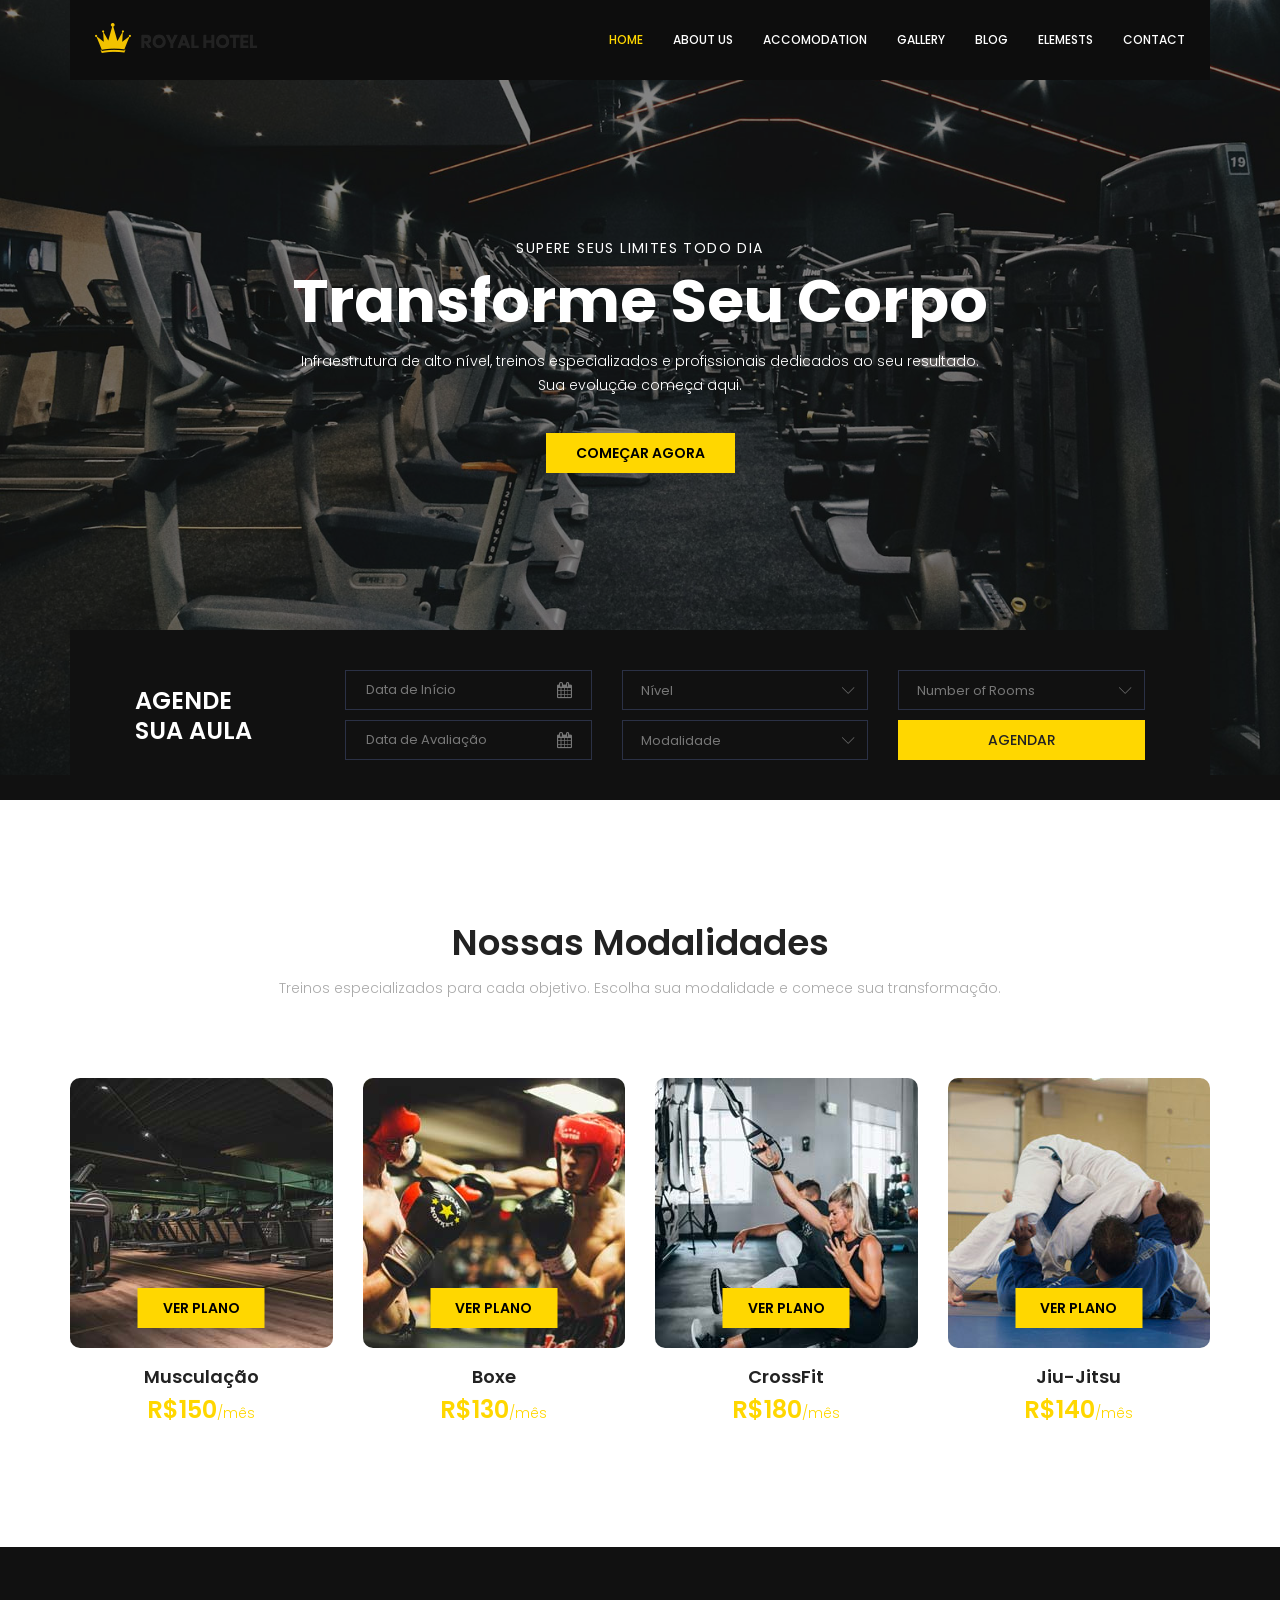
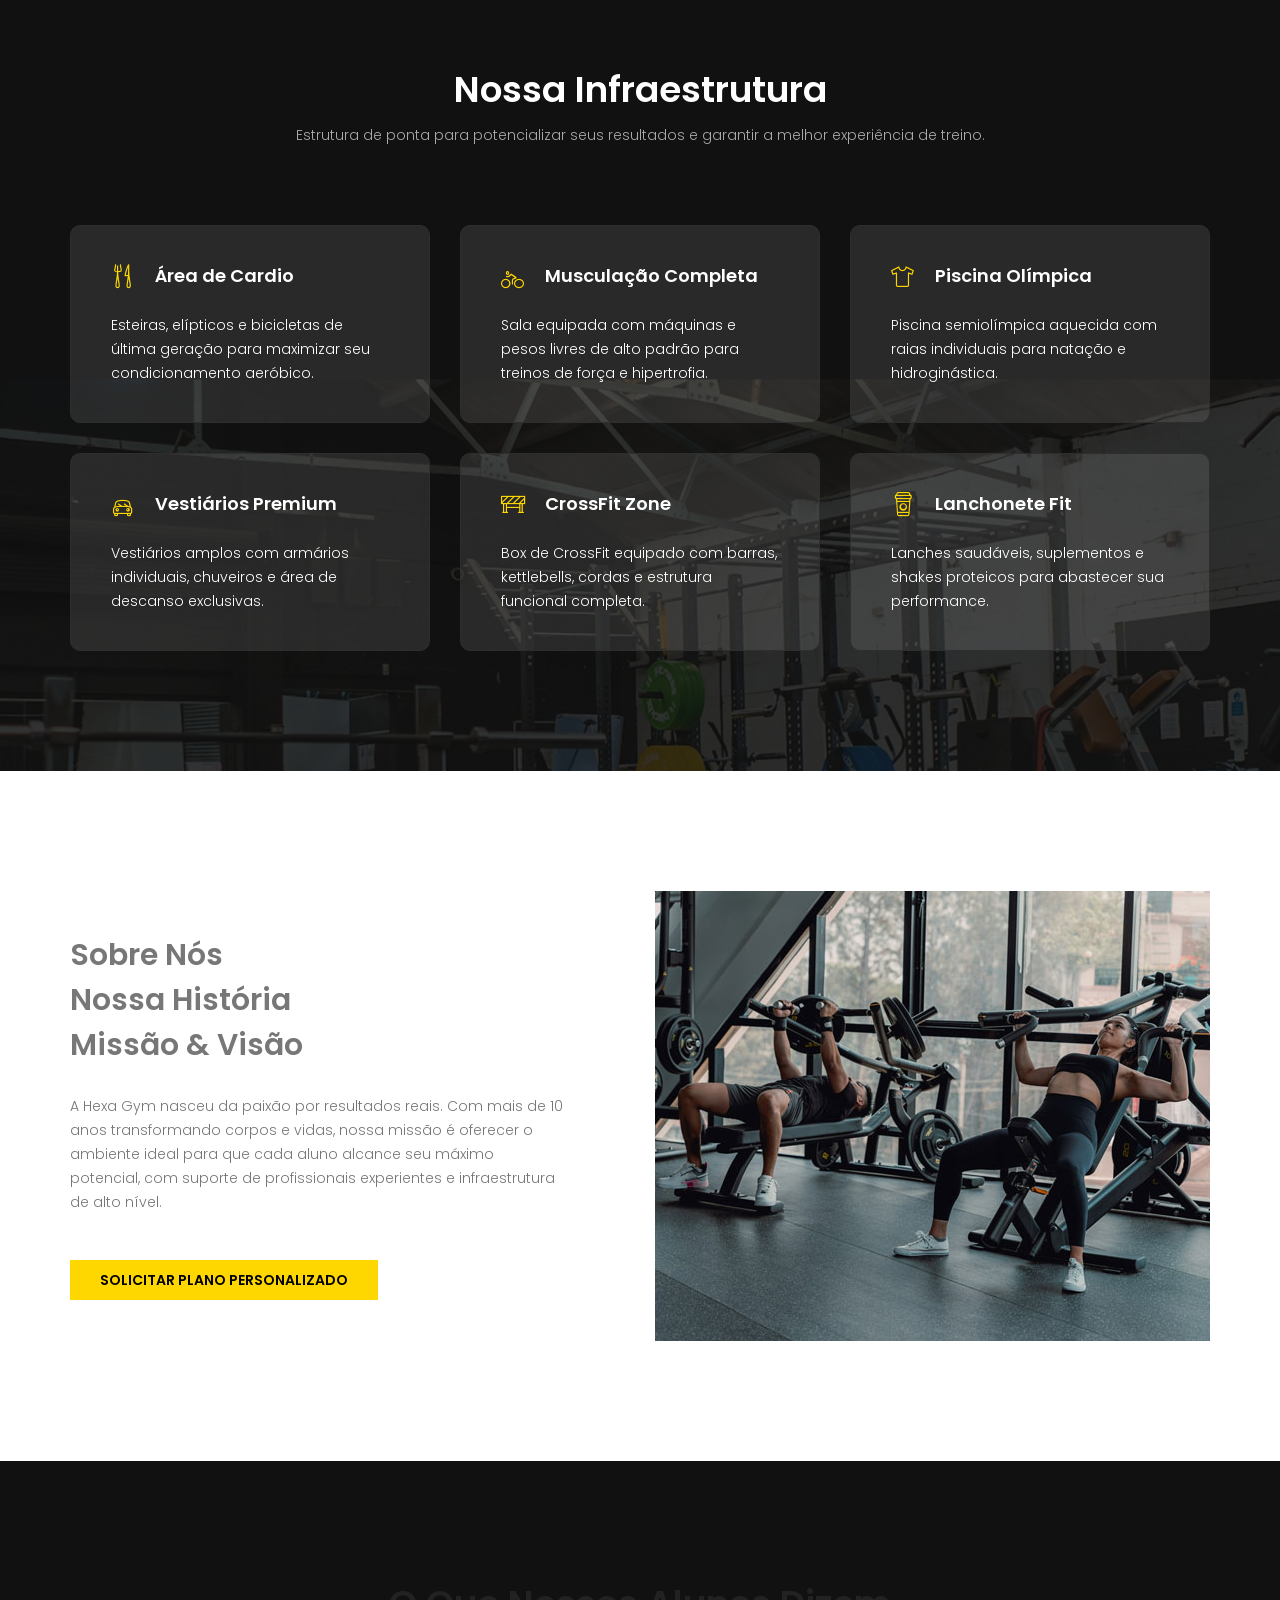
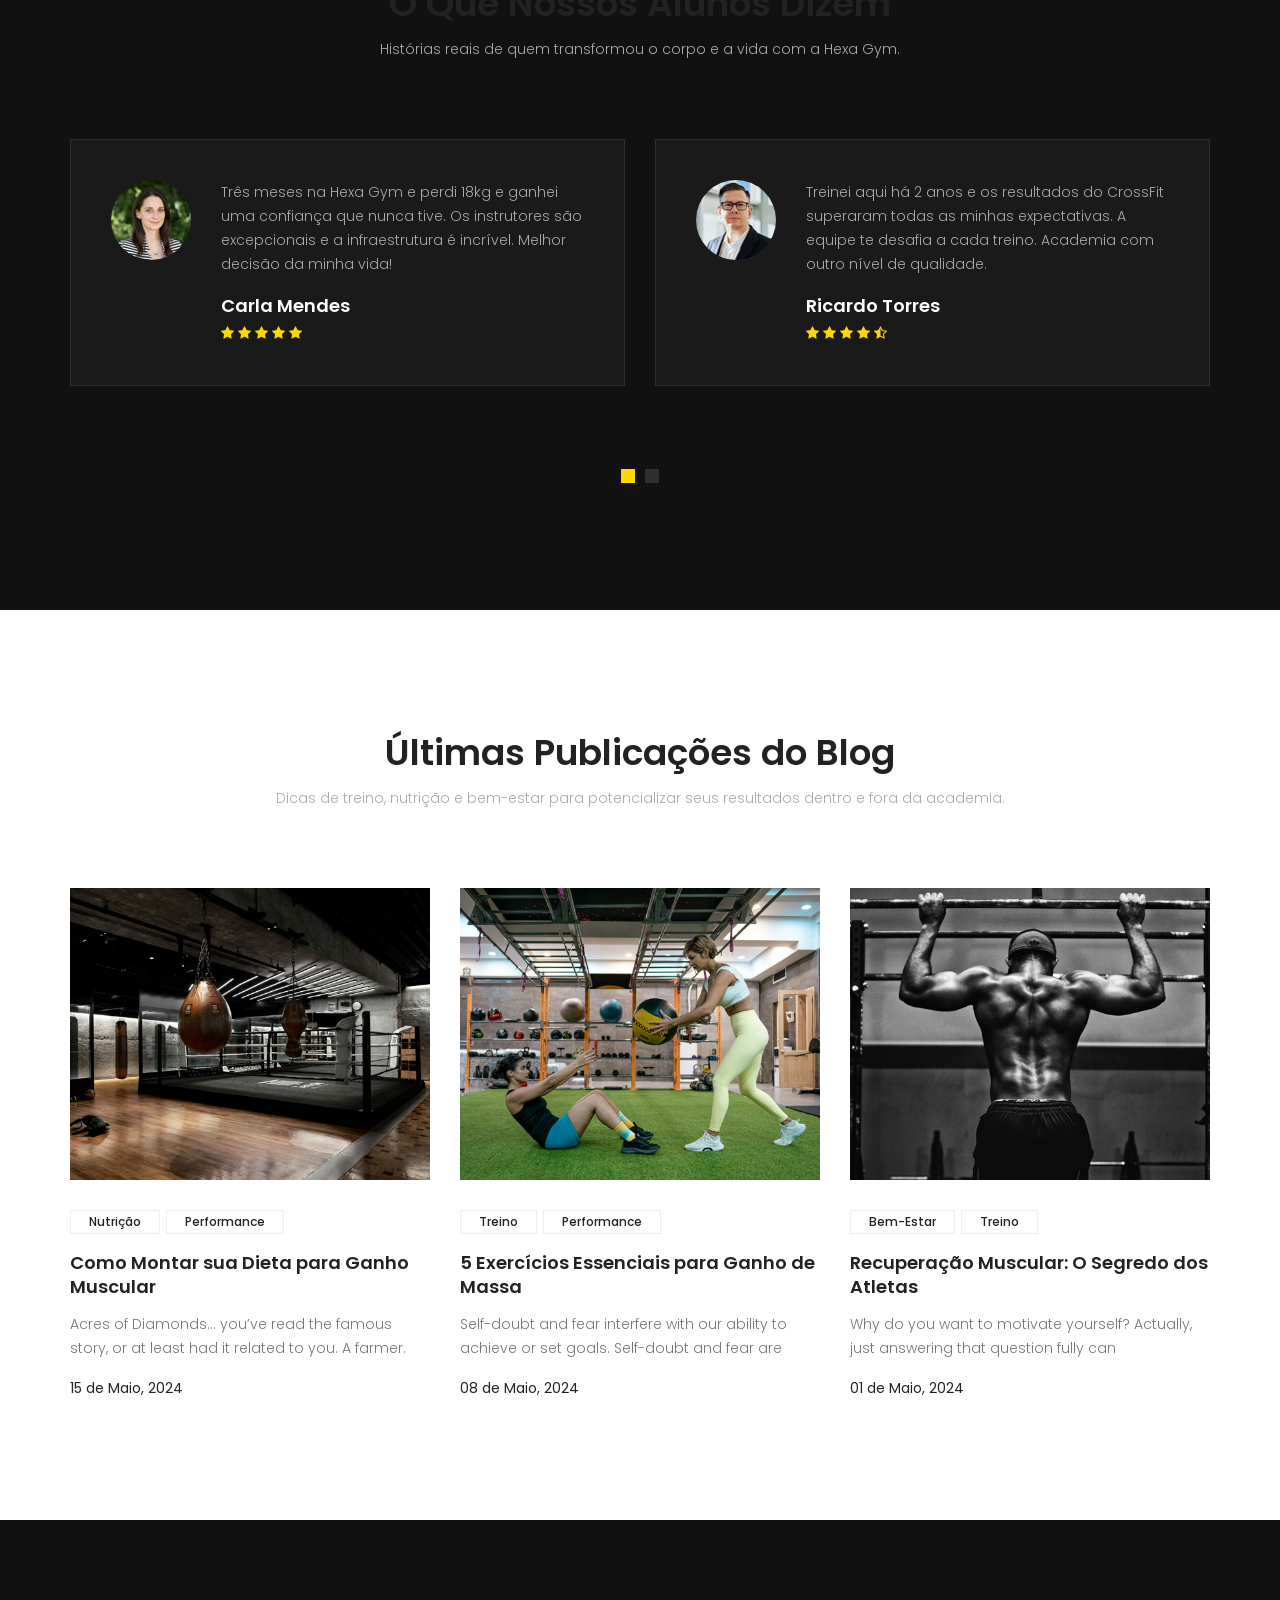
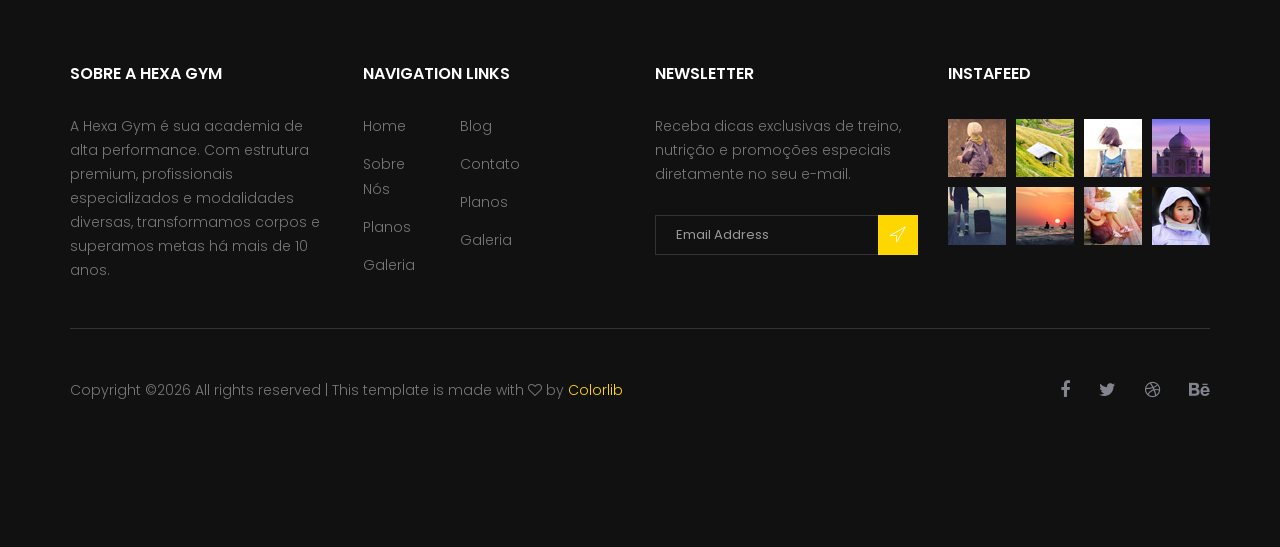
==== commit 50b9aadd: "feat: adaptação template hotel para Hexa Gym" ====
--- a/index.html
+++ b/index.html
@@ -34,9 +34,9 @@
                     <div class="collapse navbar-collapse offset" id="navbarSupportedContent">
                         <ul class="nav navbar-nav menu_nav ml-auto">
                             <li class="nav-item active"><a class="nav-link" href="index.html">Home</a></li>
-                            <li class="nav-item"><a class="nav-link" href="about.html">Sobre Nós</a></li>
-                            <li class="nav-item"><a class="nav-link" href="accomodation.html">Planos</a></li>
-                            <li class="nav-item"><a class="nav-link" href="gallery.html">Galeria</a></li>
+                            <li class="nav-item"><a class="nav-link" href="about.html">About us</a></li>
+                            <li class="nav-item"><a class="nav-link" href="accomodation.html">Accomodation</a></li>
+                            <li class="nav-item"><a class="nav-link" href="gallery.html">Gallery</a></li>
                             <li class="nav-item submenu dropdown">
                                 <a href="#" class="nav-link dropdown-toggle" data-toggle="dropdown" role="button" aria-haspopup="true" aria-expanded="false">Blog</a>
                                 <ul class="dropdown-menu">
@@ -44,8 +44,8 @@
                                     <li class="nav-item"><a class="nav-link" href="blog-single.html">Blog Details</a></li>
                                 </ul>
                             </li>
-                            <li class="nav-item"><a class="nav-link" href="elements.html">Elementos</a></li>
-                            <li class="nav-item"><a class="nav-link" href="contact.html">Contato</a></li>
+                            <li class="nav-item"><a class="nav-link" href="elements.html">Elemests</a></li>
+                            <li class="nav-item"><a class="nav-link" href="contact.html">Contact</a></li>
                         </ul>
                     </div> 
                 </nav>
@@ -119,7 +119,7 @@
                                         <div class="book_tabel_item">
                                             <div class="input-group">
                                                 <select class="wide">
-                                                    <option data-display="Child">Number of Rooms</option>
+                                                    <option>Number of Rooms</option>
                                                     <option value="1">Room 01</option>
                                                     <option value="2">Room 02</option>
                                                     <option value="3">Room 03</option>
@@ -249,7 +249,7 @@
                         <div class="about_content ">
                             <h2 class=”title title_color”>Sobre Nós <br>Nossa História<br>Missão & Visão</h2>
                             <p>A Hexa Gym nasceu da paixão por resultados reais. Com mais de 10 anos transformando corpos e vidas, nossa missão é oferecer o ambiente ideal para que cada aluno alcance seu máximo potencial, com suporte de profissionais experientes e infraestrutura de alto nível.</p>
-                            <a href=”#” class=”button_hover theme_btn_two”>Solicitar Plano Personalizado</a>
+                            <a href="#" class="btn theme_btn button_hover">Solicitar Plano Personalizado</a>
                         </div>
                     </div>
                     <div class="col-md-6">
@@ -269,7 +269,7 @@
                 </div>
                 <div class="testimonial_slider owl-carousel">
                     <div class="media testimonial_item">
-                        <img class="rounded-circle" src="image/testtimonial-1.jpg" alt="Carla Mendes">
+                        <img class="rounded-circle" src="image/perfil2.jpg" alt="Carla Mendes">
                         <div class="media-body">
                             <p>Três meses na Hexa Gym e perdi 18kg e ganhei uma confiança que nunca tive. Os instrutores são excepcionais e a infraestrutura é incrível. Melhor decisão da minha vida!</p>
                             <a href="#"><h4 class="sec_h4">Carla Mendes</h4></a>
@@ -283,7 +283,7 @@
                         </div>
                     </div>
                     <div class="media testimonial_item">
-                        <img class="rounded-circle" src="image/testtimonial-1.jpg" alt="Ricardo Torres">
+                        <img class="rounded-circle" src="image/perfil1.jpg" alt="Ricardo Torres">
                         <div class="media-body">
                             <p>Treinei aqui há 2 anos e os resultados do CrossFit superaram todas as minhas expectativas. A equipe te desafia a cada treino. Academia com outro nível de qualidade.</p>
                             <a href="#"><h4 class="sec_h4">Ricardo Torres</h4></a>
@@ -297,7 +297,7 @@
                         </div>
                     </div>
                     <div class="media testimonial_item">
-                        <img class="rounded-circle" src="image/testtimonial-1.jpg" alt="Carla Mendes">
+                        <img class="rounded-circle" src="image/perfil2.jpg" alt="Carla Mendes">
                         <div class="media-body">
                             <p>Três meses na Hexa Gym e perdi 18kg e ganhei uma confiança que nunca tive. Os instrutores são excepcionais e a infraestrutura é incrível. Melhor decisão da minha vida!</p>
                             <a href="#"><h4 class="sec_h4">Carla Mendes</h4></a>
@@ -311,7 +311,7 @@
                         </div>
                     </div>
                     <div class="media testimonial_item">
-                        <img class="rounded-circle" src="image/testtimonial-1.jpg" alt="Ricardo Torres">
+                        <img class="rounded-circle" src="image/perfil1.jpg" alt="Ricardo Torres">
                         <div class="media-body">
                             <p>Treinei aqui há 2 anos e os resultados do CrossFit superaram todas as minhas expectativas. A equipe te desafia a cada treino. Academia com outro nível de qualidade.</p>
                             <a href="#"><h4 class="sec_h4">Ricardo Torres</h4></a>
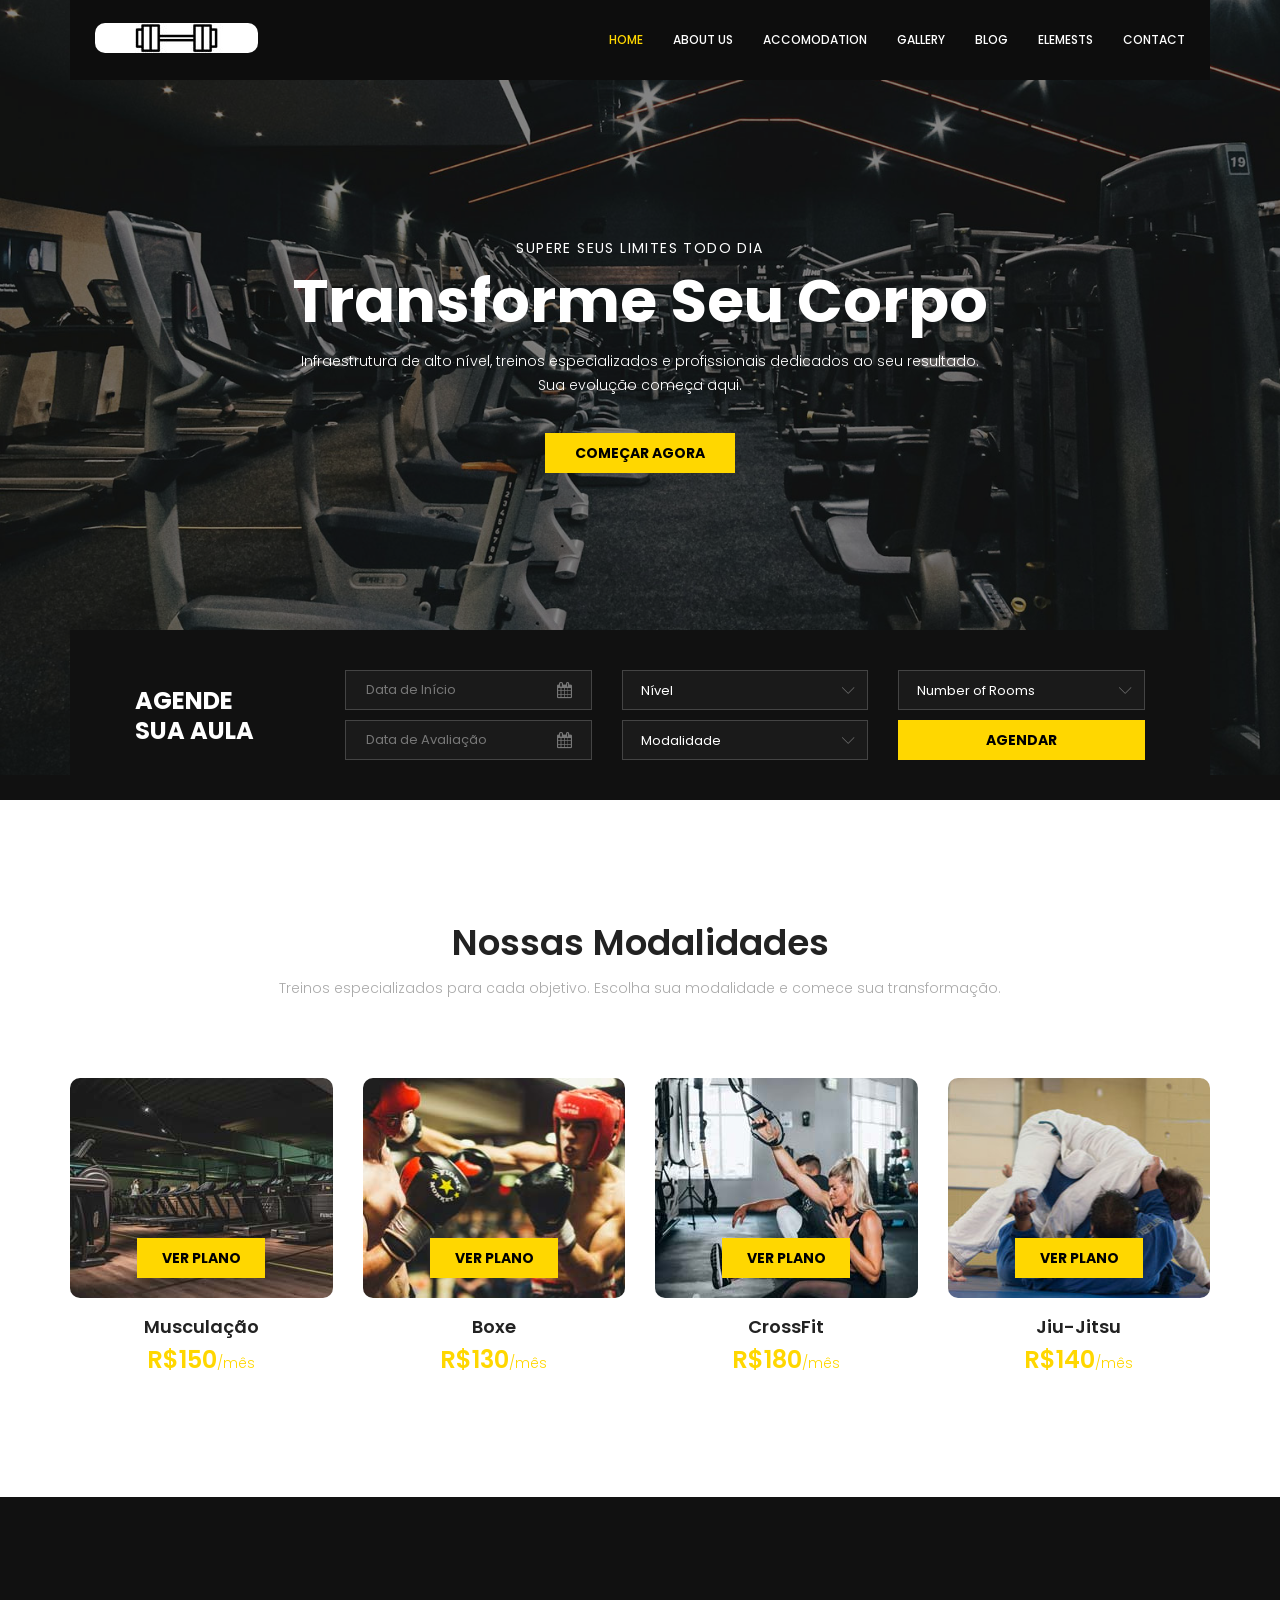
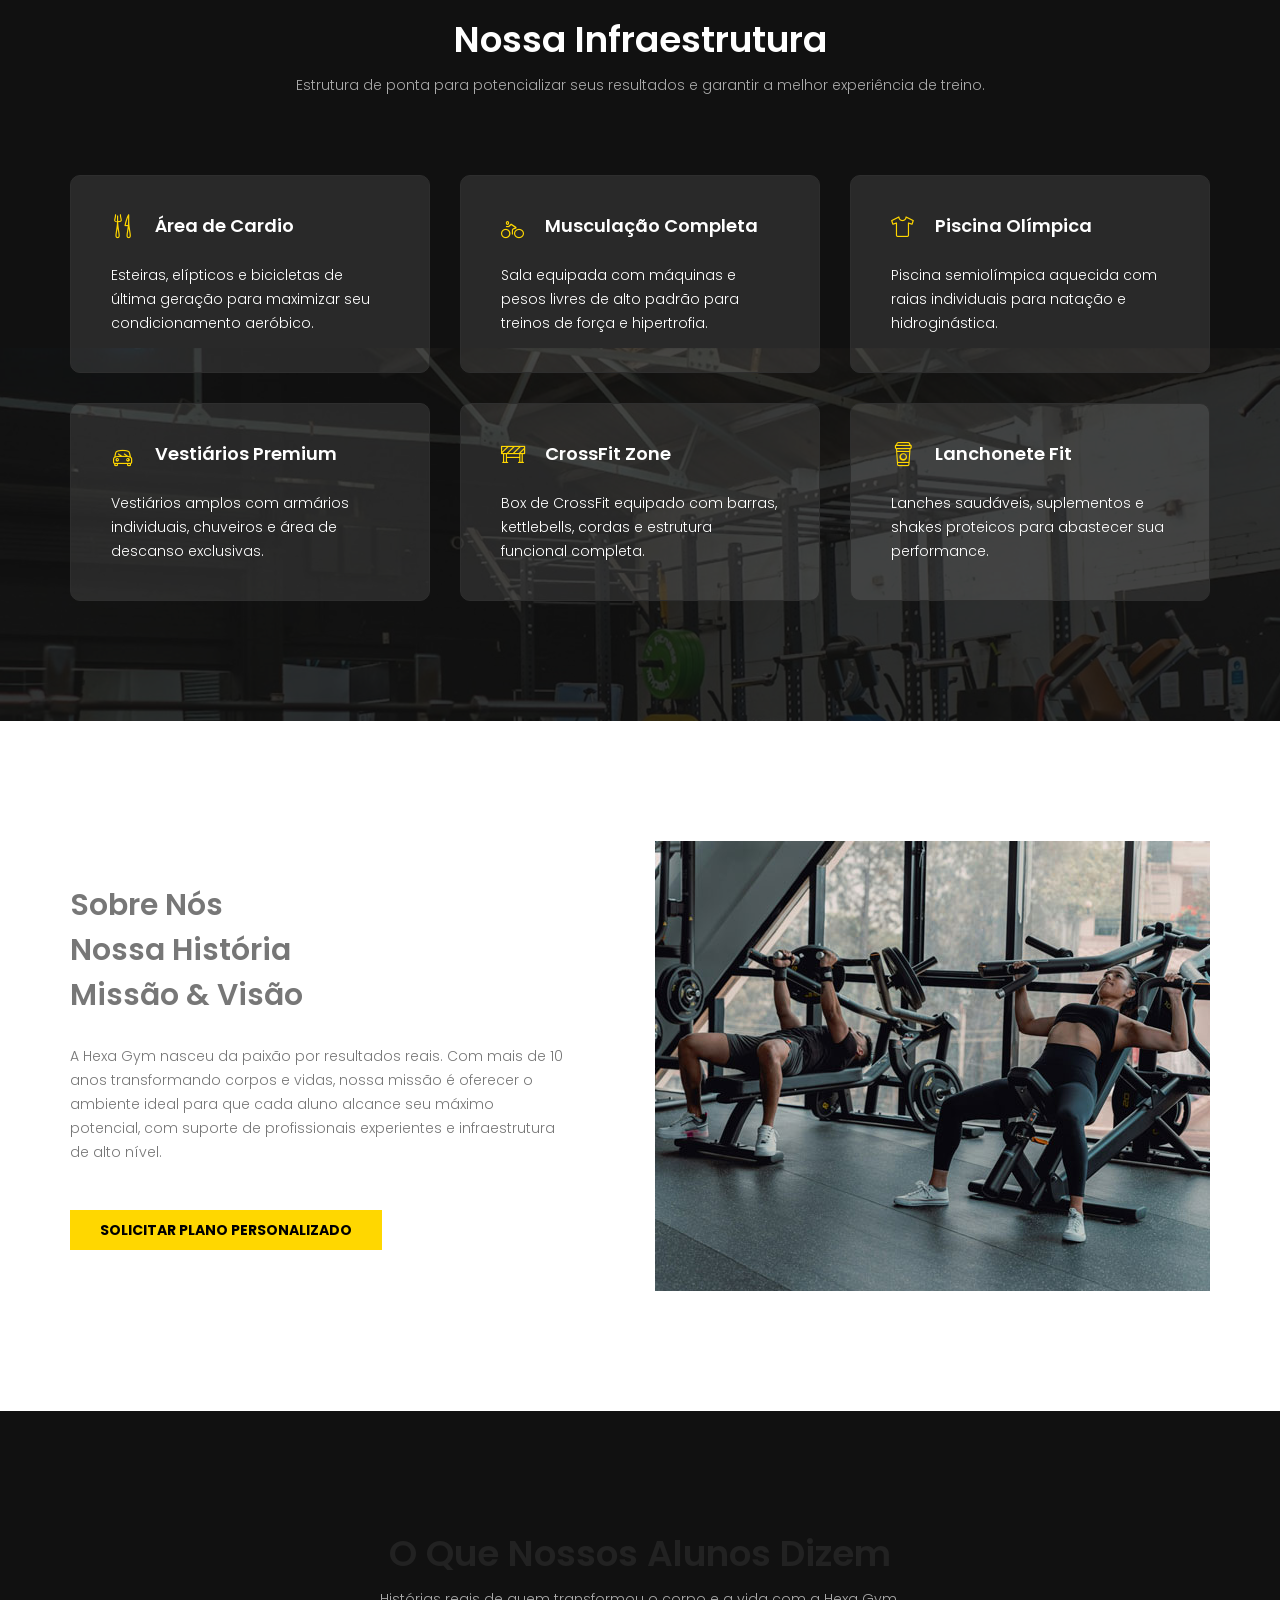
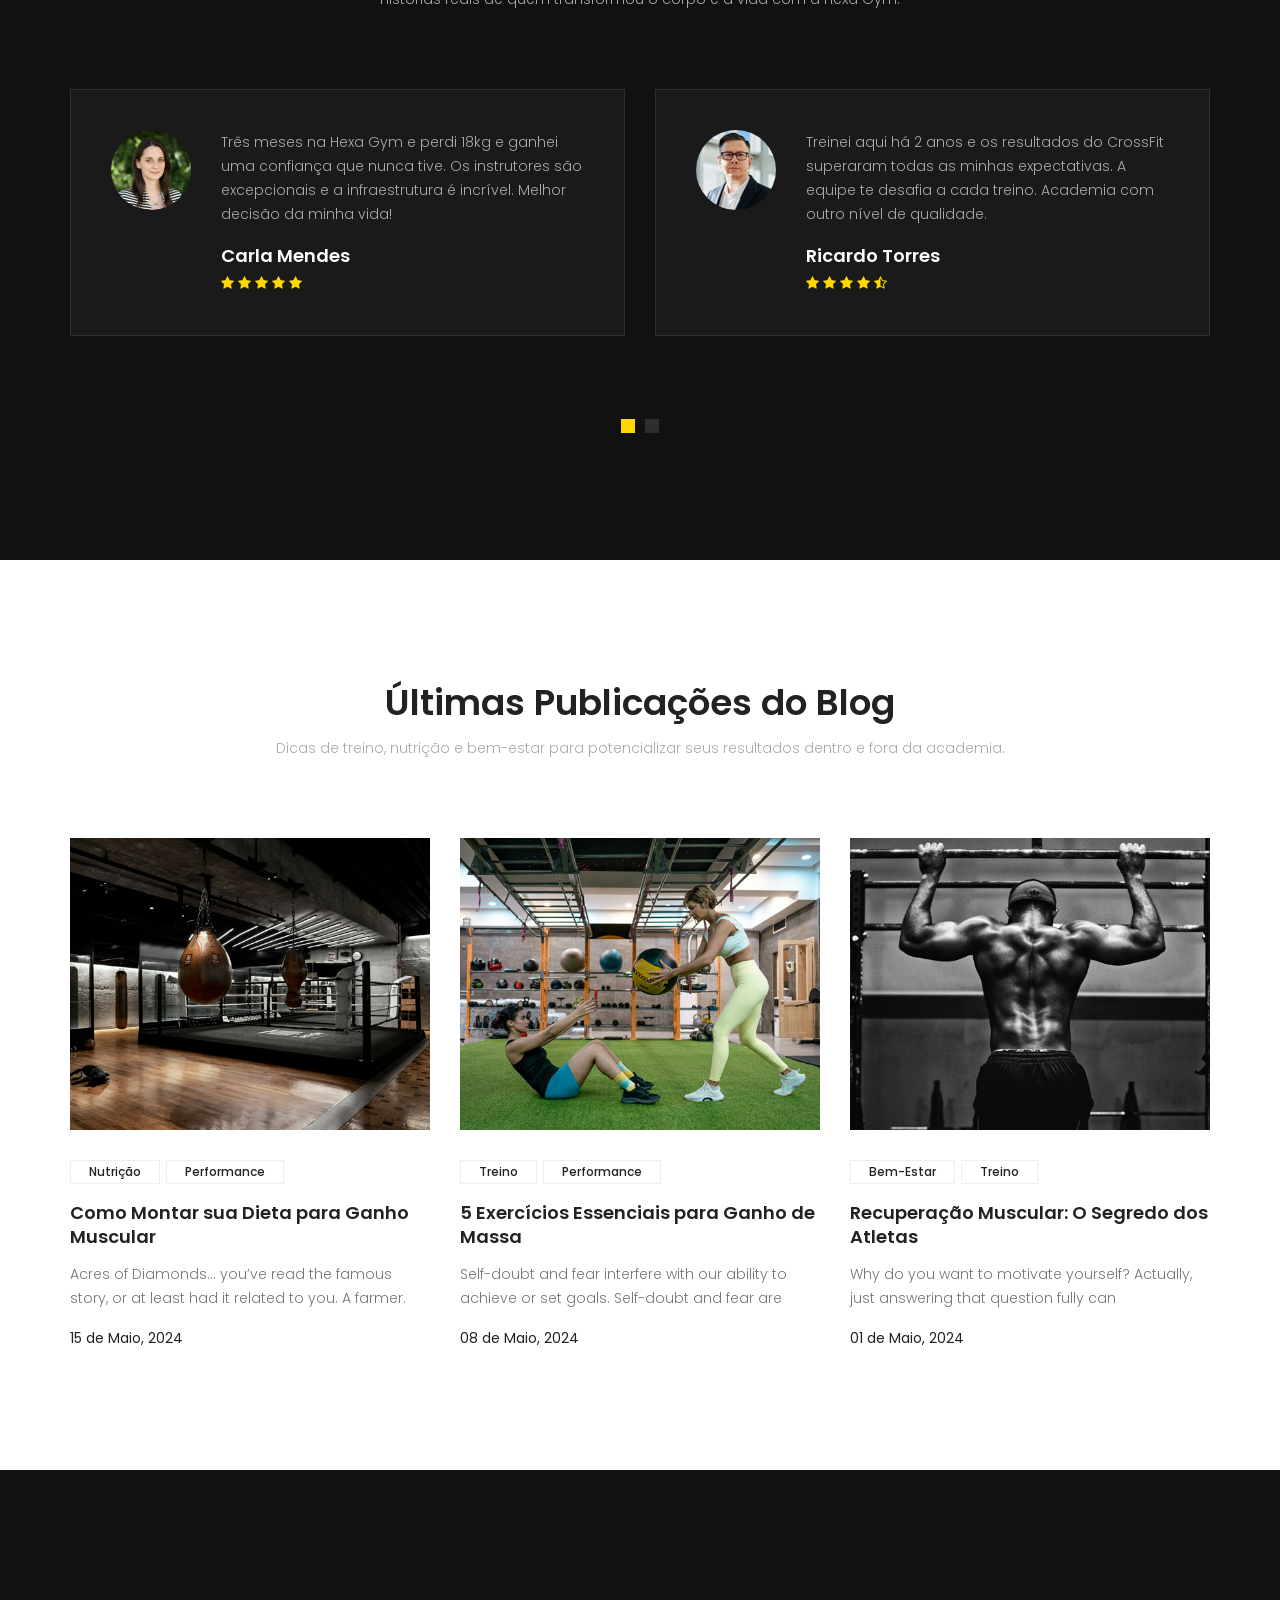
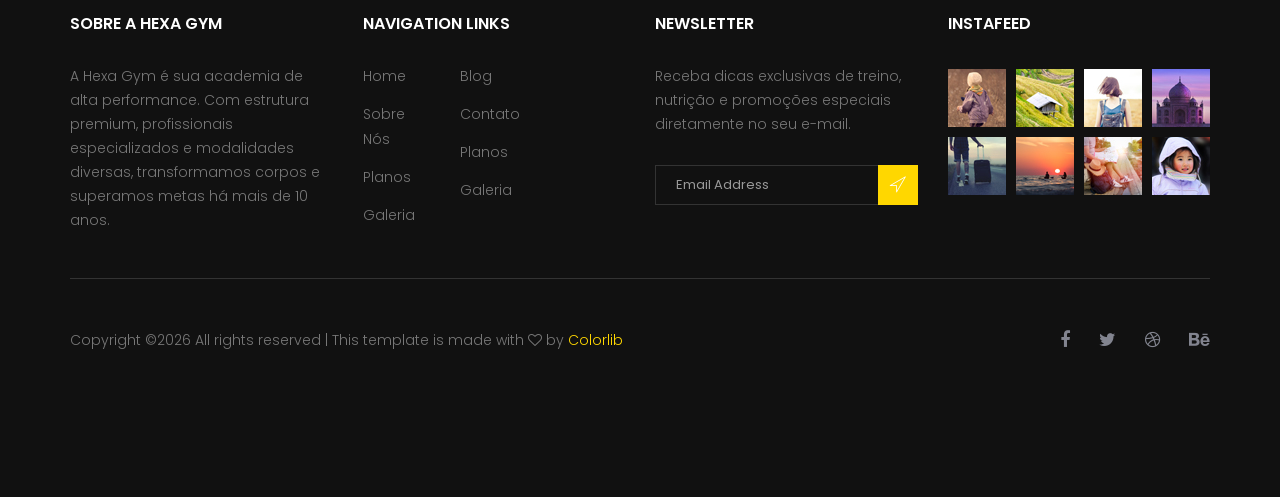
==== commit e87077dd: "adicionar logo" ====
--- a/index.html
+++ b/index.html
@@ -24,7 +24,7 @@
             <div class="container">
                 <nav class="navbar navbar-expand-lg navbar-light">
                     <!-- Brand and toggle get grouped for better mobile display -->
-                    <a class="navbar-brand logo_h" href="index.html"><img src="image/Logo.png" alt=""></a>
+                    <a class="navbar-brand logo_h" href="index.html"><img src="image/logo.jpg" alt="" style="border-radius: 10px;"></a>
                     <button class="navbar-toggler" type="button" data-toggle="collapse" data-target="#navbarSupportedContent" aria-controls="navbarSupportedContent" aria-expanded="false" aria-label="Toggle navigation">
                         <span class="icon-bar"></span>
                         <span class="icon-bar"></span>
--- a/css/style.css
+++ b/css/style.css
@@ -168,7 +168,7 @@
   line-height: 30px;
   text-transform: uppercase;
   color: #000000;
-  font-weight: 600;
+  font-weight: bold;
   background: #FFD700;
   padding: 5px 30px;
 }
@@ -247,11 +247,11 @@
   width: 100%;
   display: block;
   background: #FFD700;
-  color: #222222;
+  color: #000;
   text-transform: uppercase;
   font-size: 14px;
   line-height: 30px;
-  font-weight: 500;
+  font-weight: bold;
   padding: 5px 20px;
 }
 
@@ -570,6 +570,7 @@
   font-size: 24px;
   line-height: 30px;
   color: #fff;
+  font-weight: bold;
   text-transform: uppercase;
 }
 
@@ -586,13 +587,13 @@
 }
 
 .book_tabel_item .form-group .input-group .form-control {
-  border: 1px solid #2b3146;
-  background: transparent;
+  border: 1px solid #444;
+  background: #1a1a1a;
   border-radius: 0px;
   font-size: 13px;
   line-height: 38px;
   padding: 0px 20px;
-  color: #777777;
+  color: #fff;
   z-index: 0;
 }
 
@@ -637,13 +638,13 @@
 }
 
 .book_tabel_item .nice-select {
-  background: transparent;
+  background: #1a1a1a;
   border-radius: 0px;
-  border: 1px solid #2b3146;
+  border: 1px solid #444;
   font-size: 13px;
   line-height: 40px;
   height: 40px;
-  color: #777;
+  color: #fff;
 }
 
 .book_tabel_item .nice-select:after {
@@ -673,8 +674,8 @@
 }
 
 .breadcrumb_area .bg-parallax {
-  background: url("../image/about_banner.jpg") no-repeat scroll center 0/cover;
-  opacity: 0.50;
+  background: linear-gradient(rgba(0, 0, 0, 0.55), rgba(0, 0, 0, 0.55)), url("../image/gallery01.jpg") no-repeat scroll center 0/cover;
+  opacity: 1;
   z-index: -1;
 }
 
@@ -769,6 +770,9 @@
 }
 
 .accomodation_item .hotel_img img {
+  height: 220px;
+  object-fit: cover;
+  width: 100%;
   -webkit-transition: all 0.4s linear;
   -o-transition: all 0.4s linear;
   transition: all 0.4s linear;
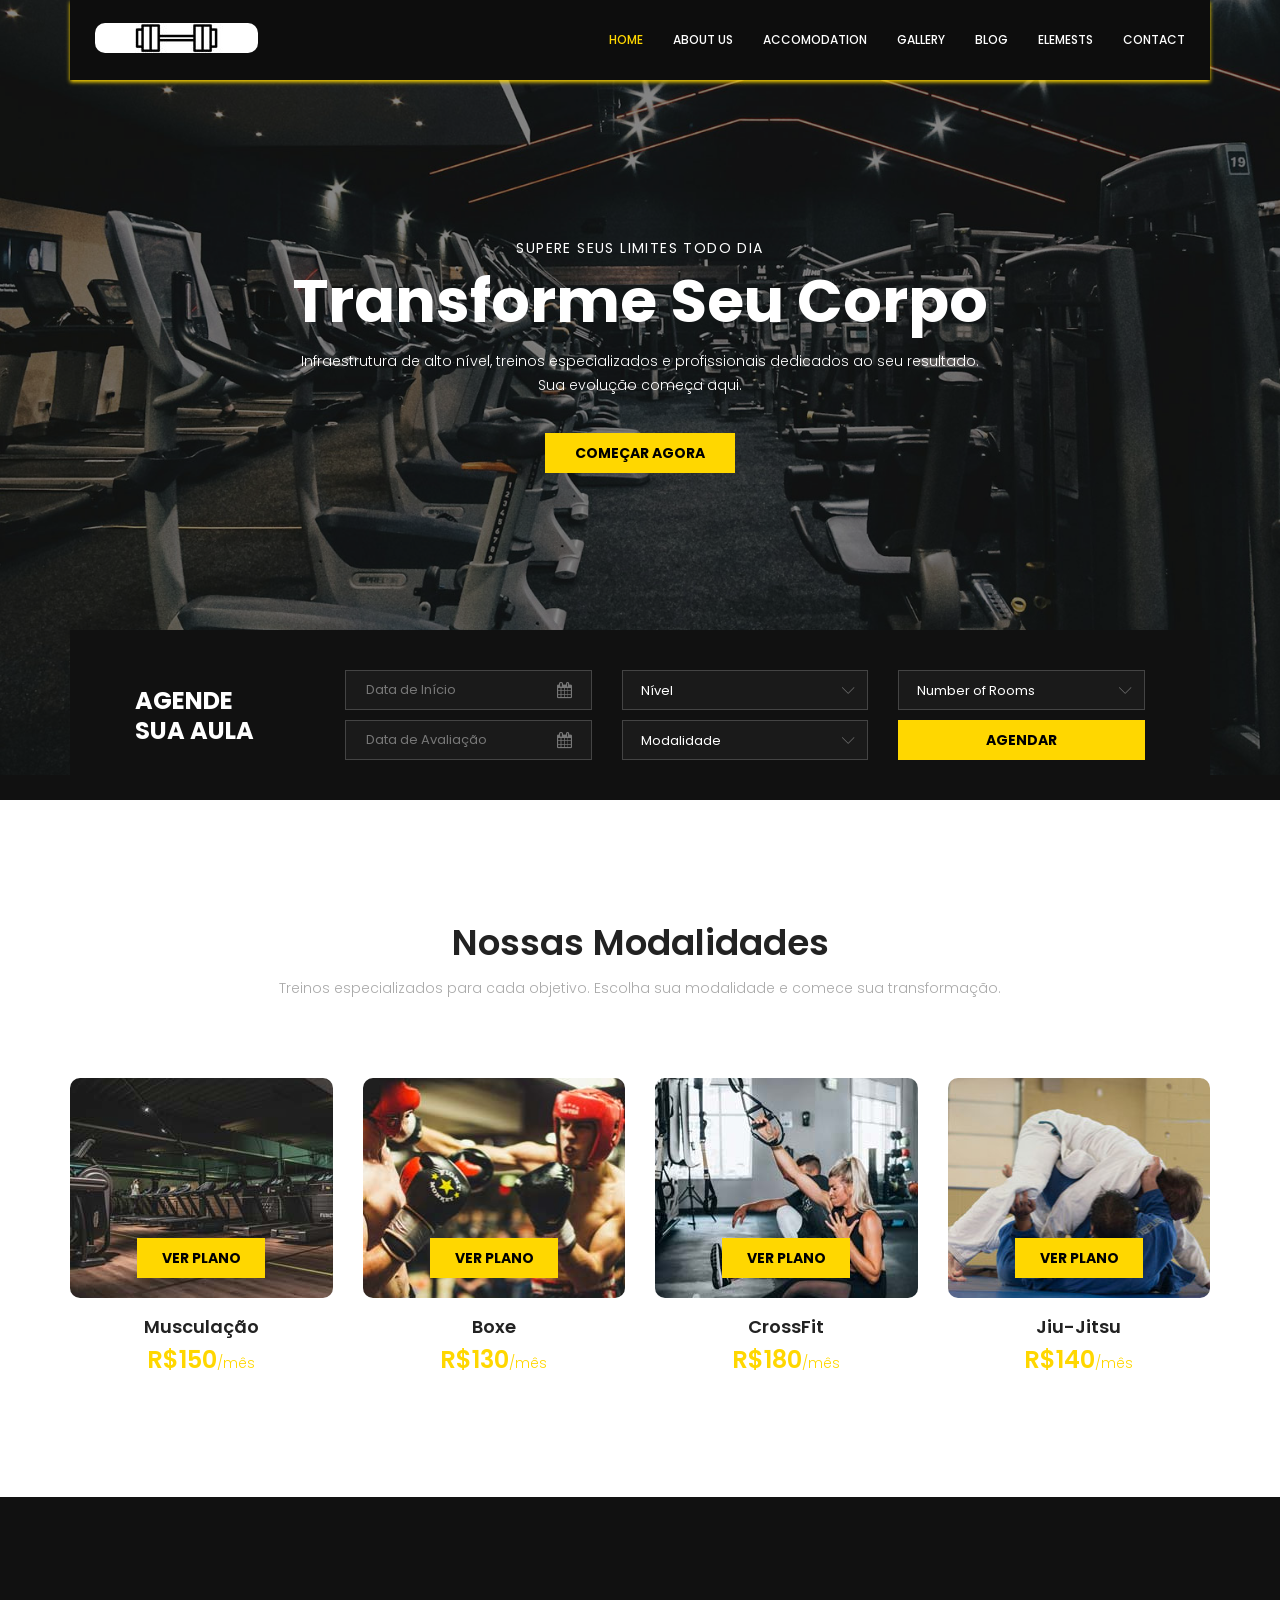
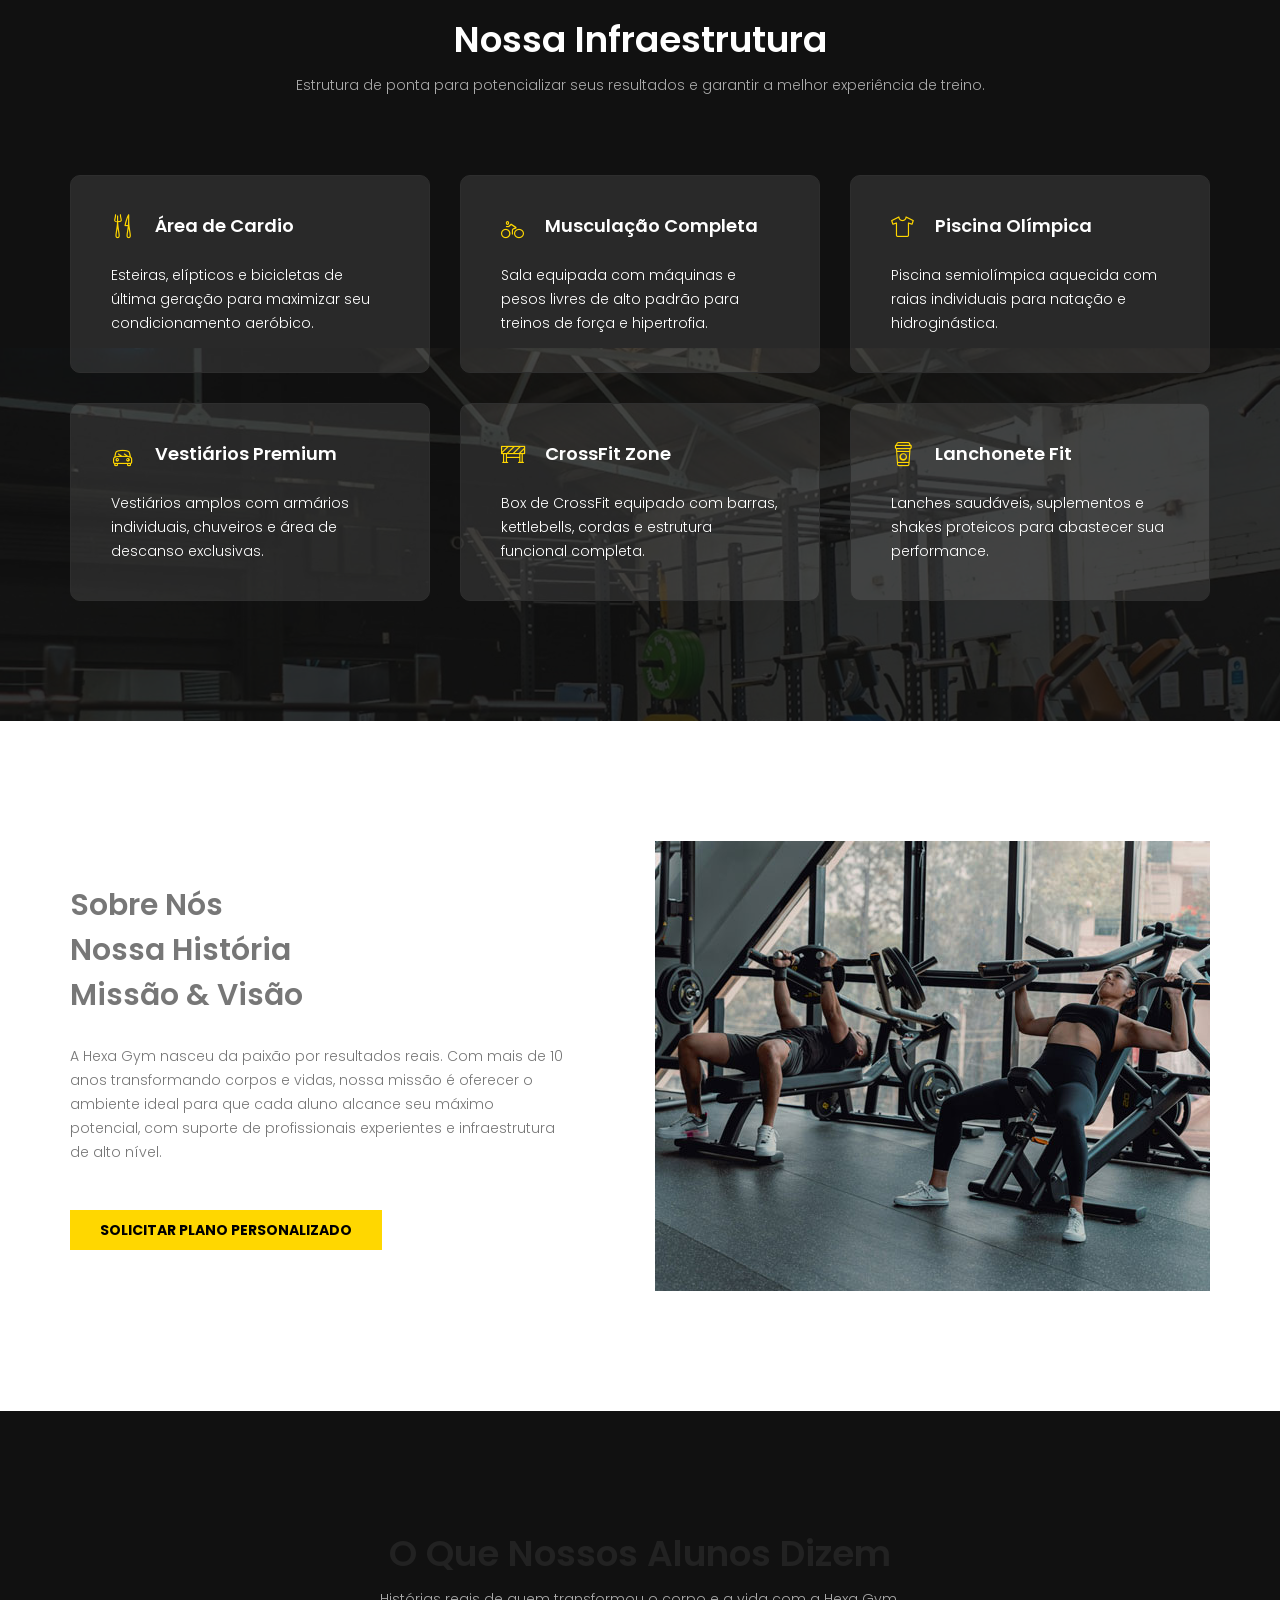
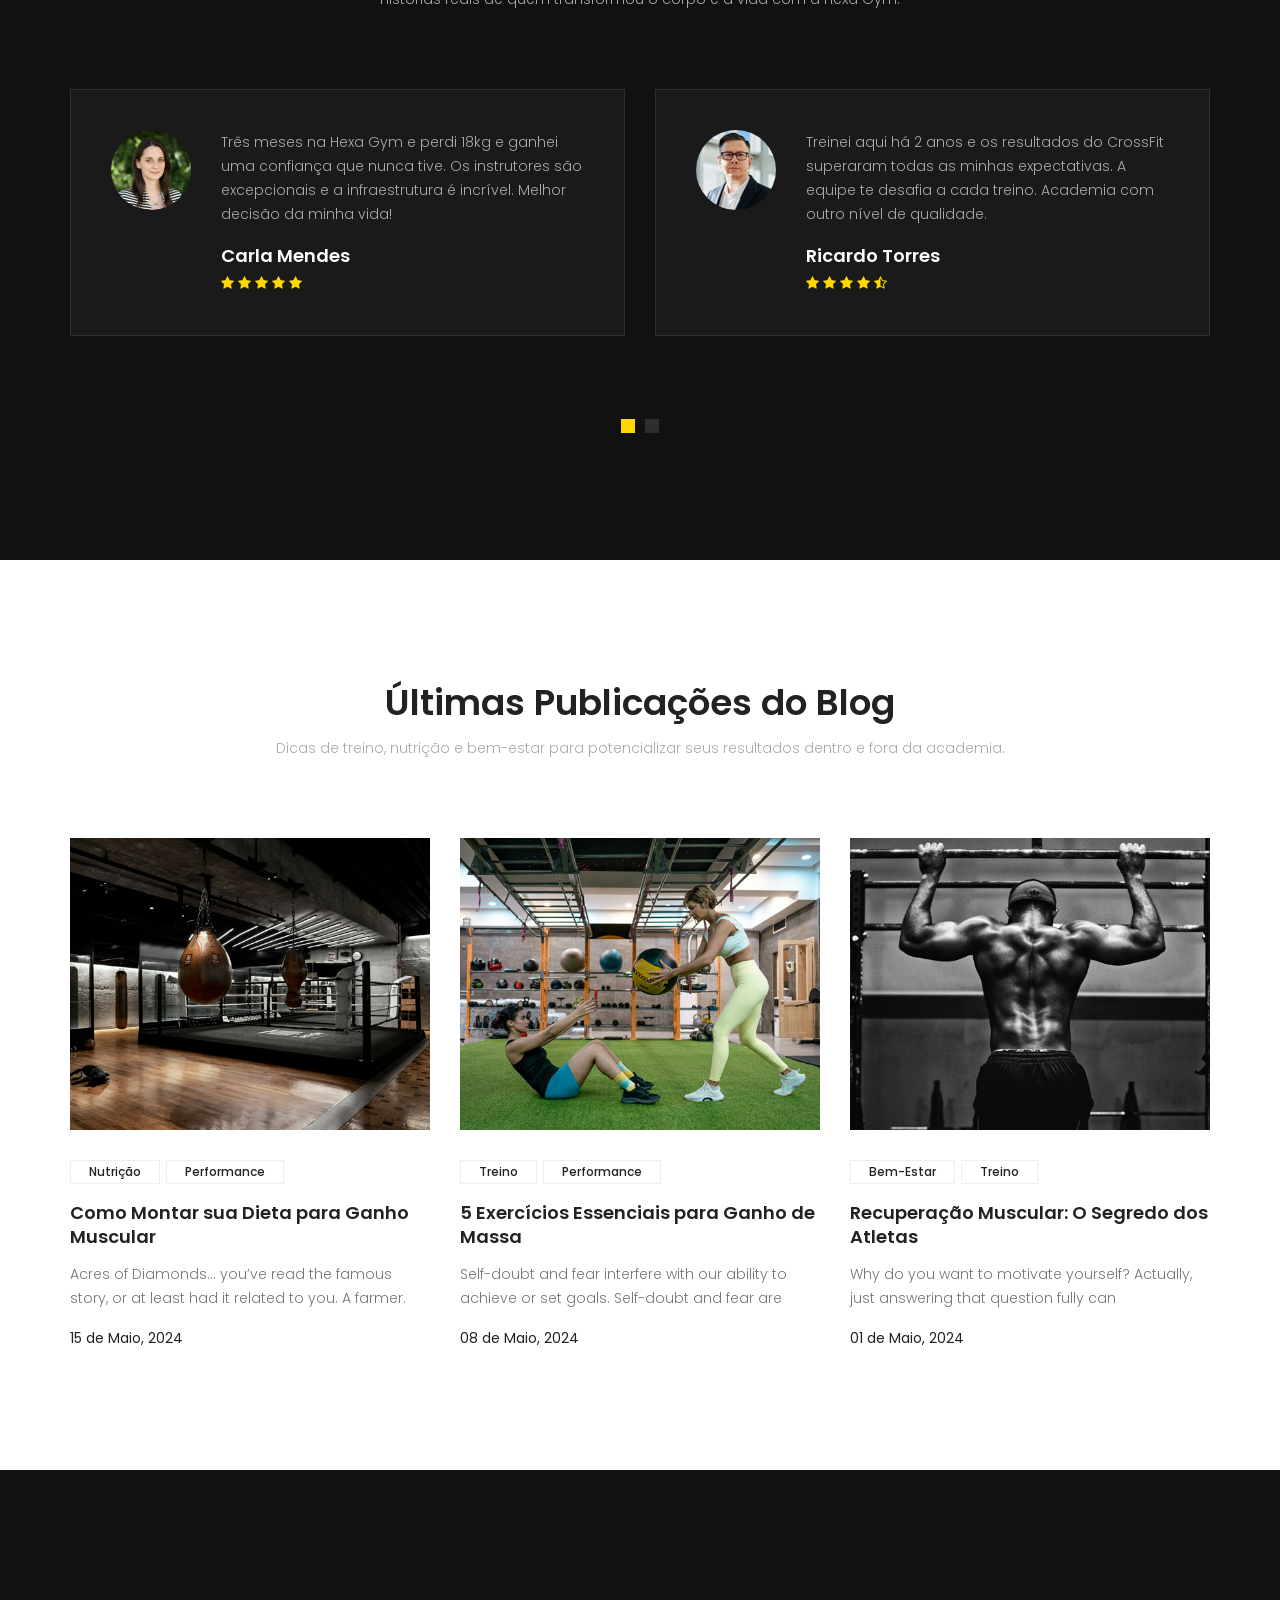
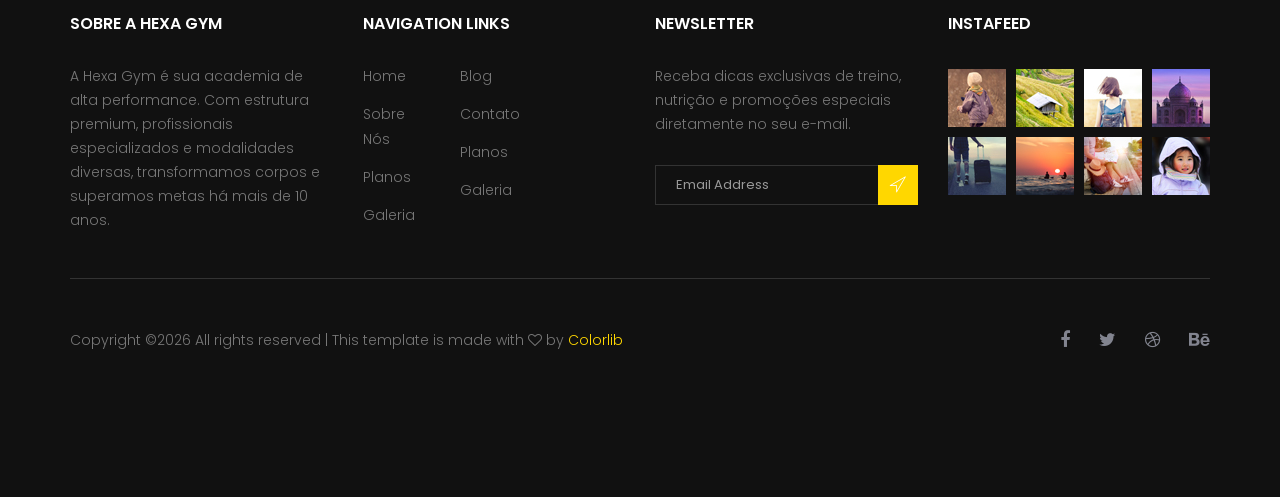
==== commit 6a4c0d69: "." ====
--- a/index.html
+++ b/index.html
@@ -51,6 +51,11 @@
                 </nav>
             </div>
         </header>
+        <style>
+            nav {
+                box-shadow: 0 2px 4px 0 #FFD700 !important;
+            }
+        </style>
         <!--================Header Area =================-->
         
         <!--================Banner Area =================-->
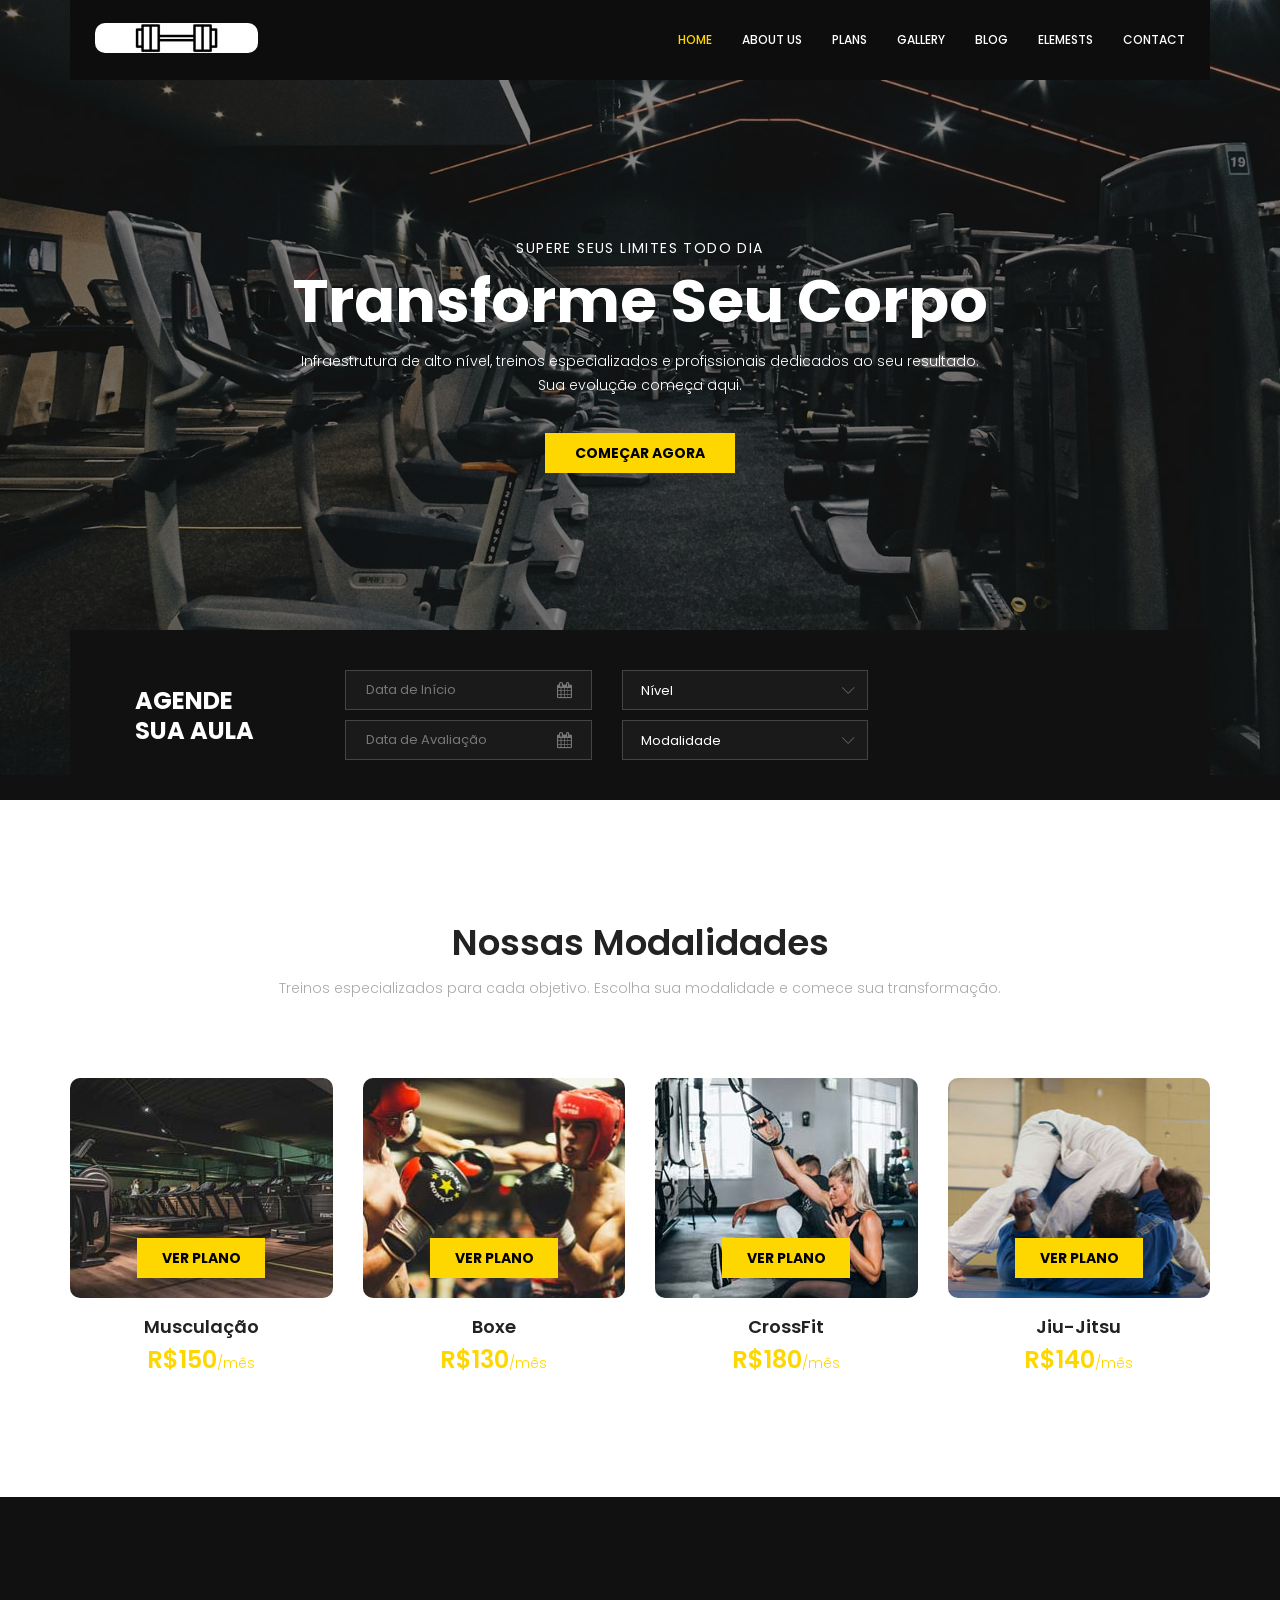
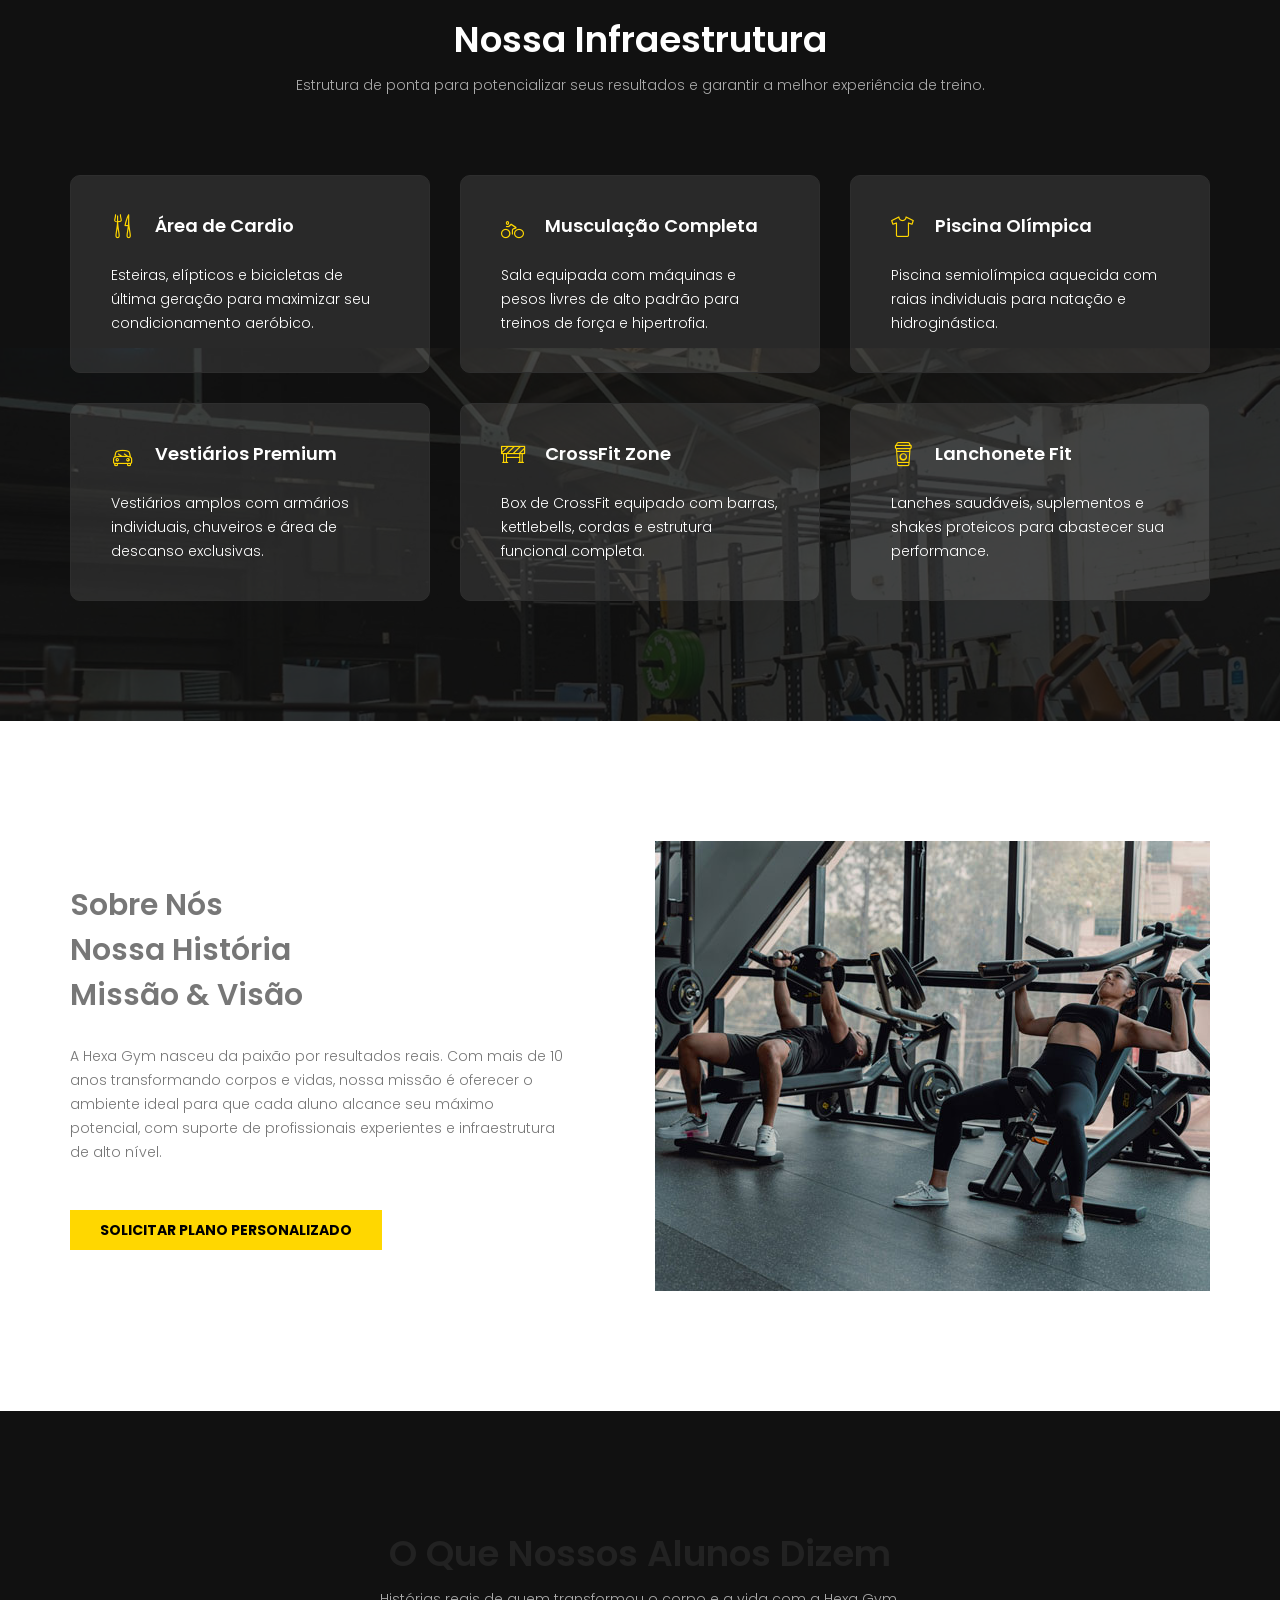
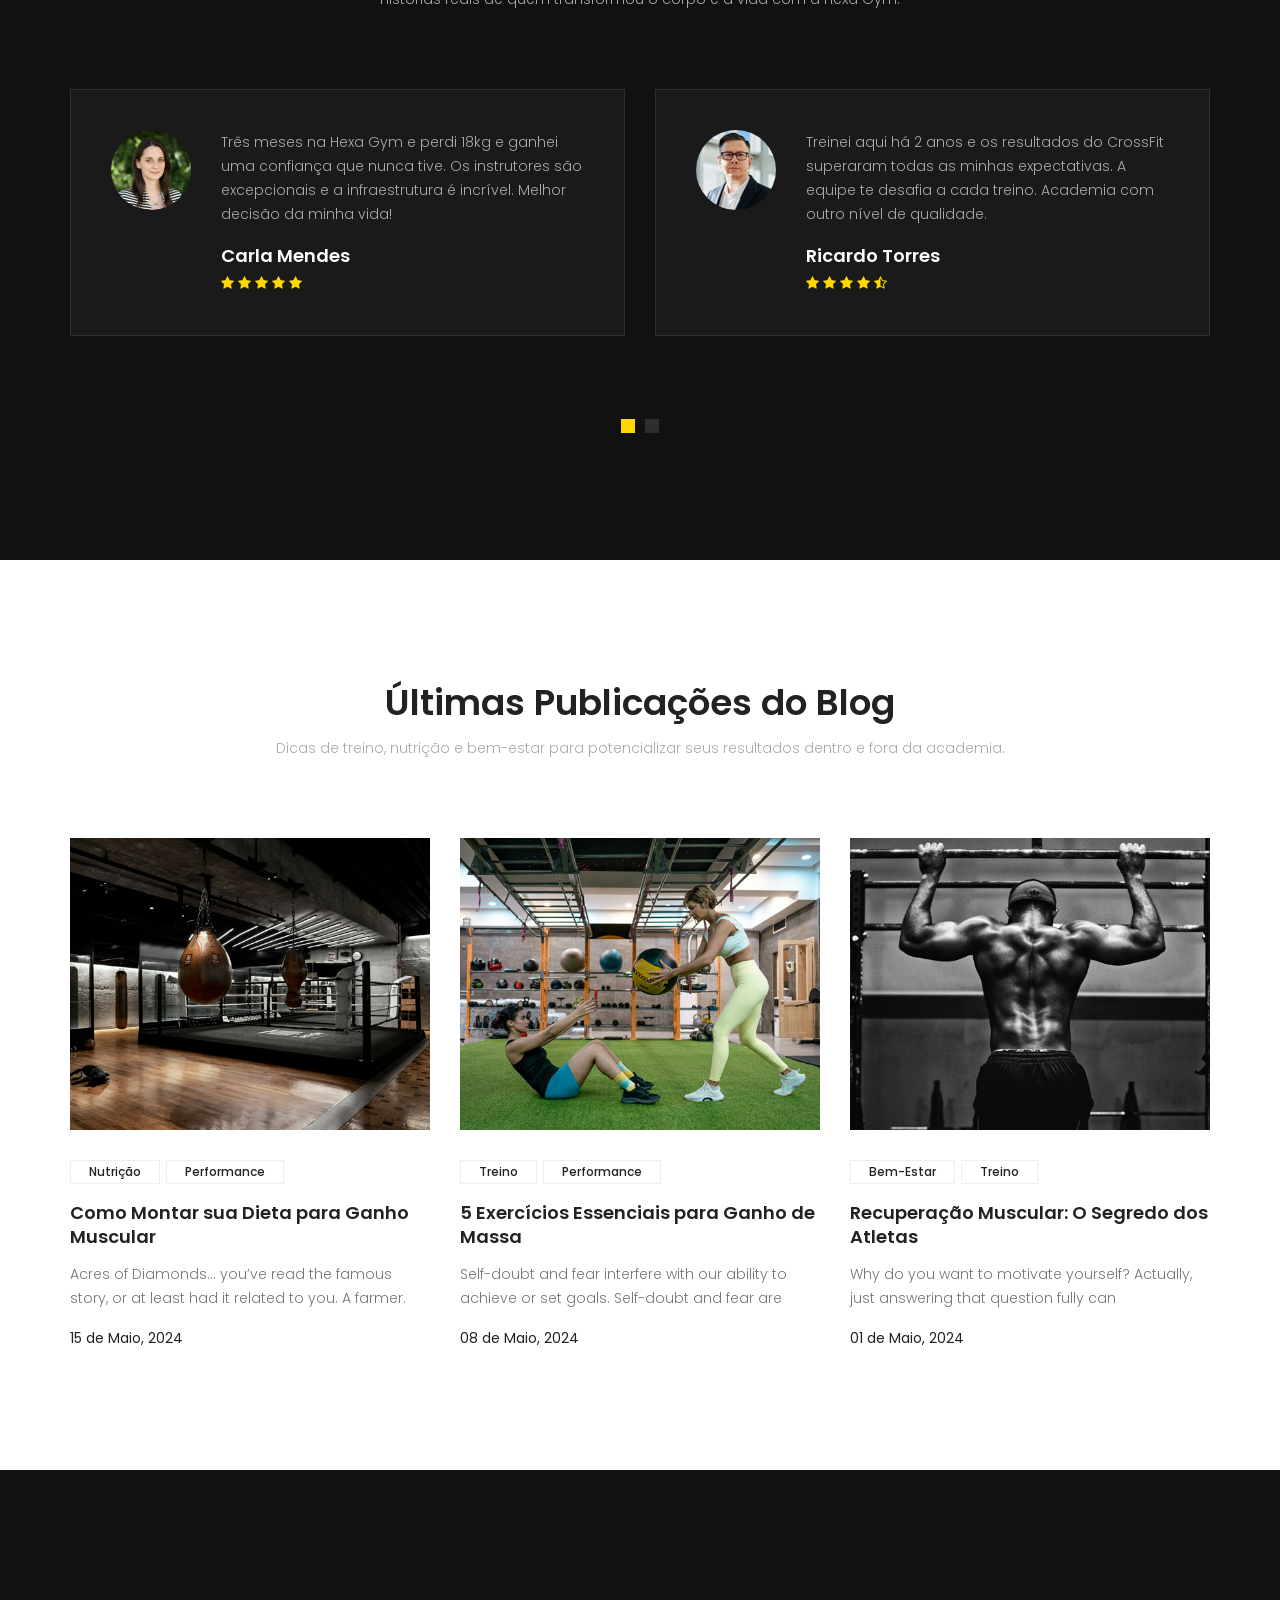
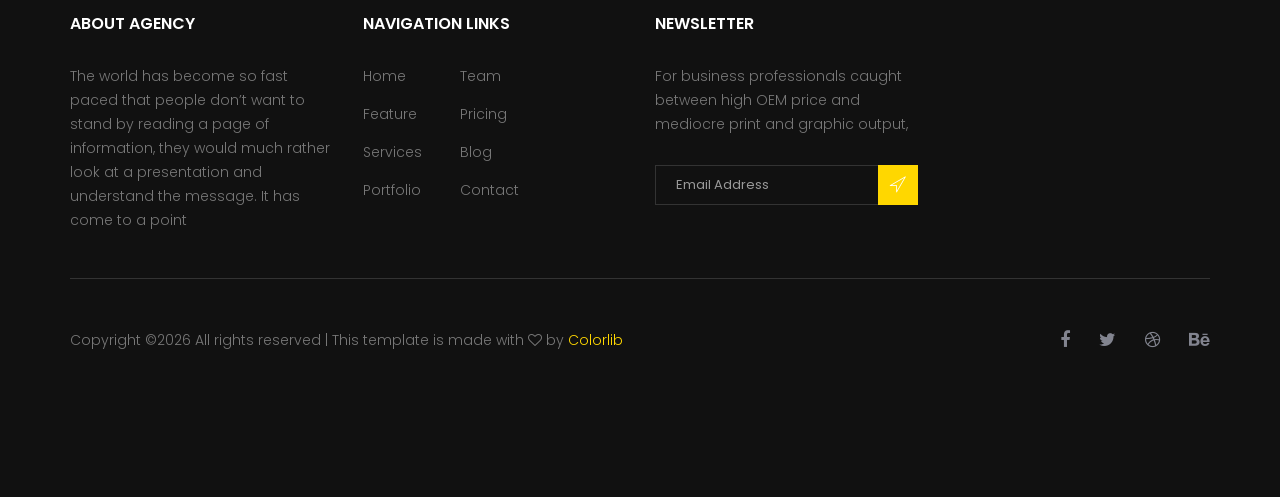
==== commit 75117959: "." ====
--- a/index.html
+++ b/index.html
@@ -35,7 +35,7 @@
                         <ul class="nav navbar-nav menu_nav ml-auto">
                             <li class="nav-item active"><a class="nav-link" href="index.html">Home</a></li>
                             <li class="nav-item"><a class="nav-link" href="about.html">About us</a></li>
-                            <li class="nav-item"><a class="nav-link" href="accomodation.html">Accomodation</a></li>
+                            <li class="nav-item"><a class="nav-link" href="accomodation.html">Plans</a></li>
                             <li class="nav-item"><a class="nav-link" href="gallery.html">Gallery</a></li>
                             <li class="nav-item submenu dropdown">
                                 <a href="#" class="nav-link dropdown-toggle" data-toggle="dropdown" role="button" aria-haspopup="true" aria-expanded="false">Blog</a>
@@ -51,11 +51,6 @@
                 </nav>
             </div>
         </header>
-        <style>
-            nav {
-                box-shadow: 0 2px 4px 0 #FFD700 !important;
-            }
-        </style>
         <!--================Header Area =================-->
         
         <!--================Banner Area =================-->
@@ -120,19 +115,6 @@
                                             </div>
                                         </div>
                                     </div>
-                                    <div class="col-md-4">
-                                        <div class="book_tabel_item">
-                                            <div class="input-group">
-                                                <select class="wide">
-                                                    <option>Number of Rooms</option>
-                                                    <option value="1">Room 01</option>
-                                                    <option value="2">Room 02</option>
-                                                    <option value="3">Room 03</option>
-                                                </select>
-                                            </div>
-                                            <a class="book_now_btn button_hover" href="#">Agendar</a>
-                                        </div>
-                                    </div>
                                 </div>
                             </div>
                         </div>
@@ -401,8 +383,8 @@
                 <div class="row">
                     <div class="col-lg-3  col-md-6 col-sm-6">
                         <div class="single-footer-widget">
-                            <h6 class="footer_title">Sobre a Hexa Gym</h6>
-                            <p>A Hexa Gym é sua academia de alta performance. Com estrutura premium, profissionais especializados e modalidades diversas, transformamos corpos e superamos metas há mais de 10 anos.</p>
+                            <h6 class="footer_title">About Agency</h6>
+                            <p>The world has become so fast paced that people don’t want to stand by reading a page of information, they would much rather look at a presentation and understand the message. It has come to a point </p>
                         </div>
                     </div>
                     <div class="col-lg-3 col-md-6 col-sm-6">
@@ -412,17 +394,17 @@
                                 <div class="col-4">
                                     <ul class="list_style">
                                         <li><a href="#">Home</a></li>
-                                        <li><a href="#">Sobre Nós</a></li>
-                                        <li><a href="#">Planos</a></li>
-                                        <li><a href="#">Galeria</a></li>
+                                        <li><a href="#">Feature</a></li>
+                                        <li><a href="#">Services</a></li>
+                                        <li><a href="#">Portfolio</a></li>
                                     </ul>
                                 </div>
                                 <div class="col-4">
                                     <ul class="list_style">
+                                        <li><a href="#">Team</a></li>
+                                        <li><a href="#">Pricing</a></li>
                                         <li><a href="#">Blog</a></li>
-                                        <li><a href="#">Contato</a></li>
-                                        <li><a href="#">Planos</a></li>
-                                        <li><a href="#">Galeria</a></li>
+                                        <li><a href="#">Contact</a></li>
                                     </ul>
                                 </div>										
                             </div>							
@@ -431,7 +413,7 @@
                     <div class="col-lg-3 col-md-6 col-sm-6">
                         <div class="single-footer-widget">
                             <h6 class="footer_title">Newsletter</h6>
-                            <p>Receba dicas exclusivas de treino, nutrição e promoções especiais diretamente no seu e-mail.</p>		
+                            <p>For business professionals caught between high OEM price and mediocre print and graphic output, </p>		
                             <div id="mc_embed_signup">
                                 <form target="_blank" action="https://spondonit.us12.list-manage.com/subscribe/post?u=1462626880ade1ac87bd9c93a&amp;id=92a4423d01" method="get" class="subscribe_form relative">
                                     <div class="input-group d-flex flex-row">
@@ -443,21 +425,7 @@
                             </div>
                         </div>
                     </div>
-                    <div class="col-lg-3 col-md-6 col-sm-6">
-                        <div class="single-footer-widget instafeed">
-                            <h6 class="footer_title">InstaFeed</h6>
-                            <ul class="list_style instafeed d-flex flex-wrap">
-                                <li><img src="image/instagram/Image-01.jpg" alt=""></li>
-                                <li><img src="image/instagram/Image-02.jpg" alt=""></li>
-                                <li><img src="image/instagram/Image-03.jpg" alt=""></li>
-                                <li><img src="image/instagram/Image-04.jpg" alt=""></li>
-                                <li><img src="image/instagram/Image-05.jpg" alt=""></li>
-                                <li><img src="image/instagram/Image-06.jpg" alt=""></li>
-                                <li><img src="image/instagram/Image-07.jpg" alt=""></li>
-                                <li><img src="image/instagram/Image-08.jpg" alt=""></li>
-                            </ul>
-                        </div>
-                    </div>						
+						
                 </div>
                 <div class="border_line"></div>
                 <div class="row footer-bottom d-flex justify-content-between align-items-center">
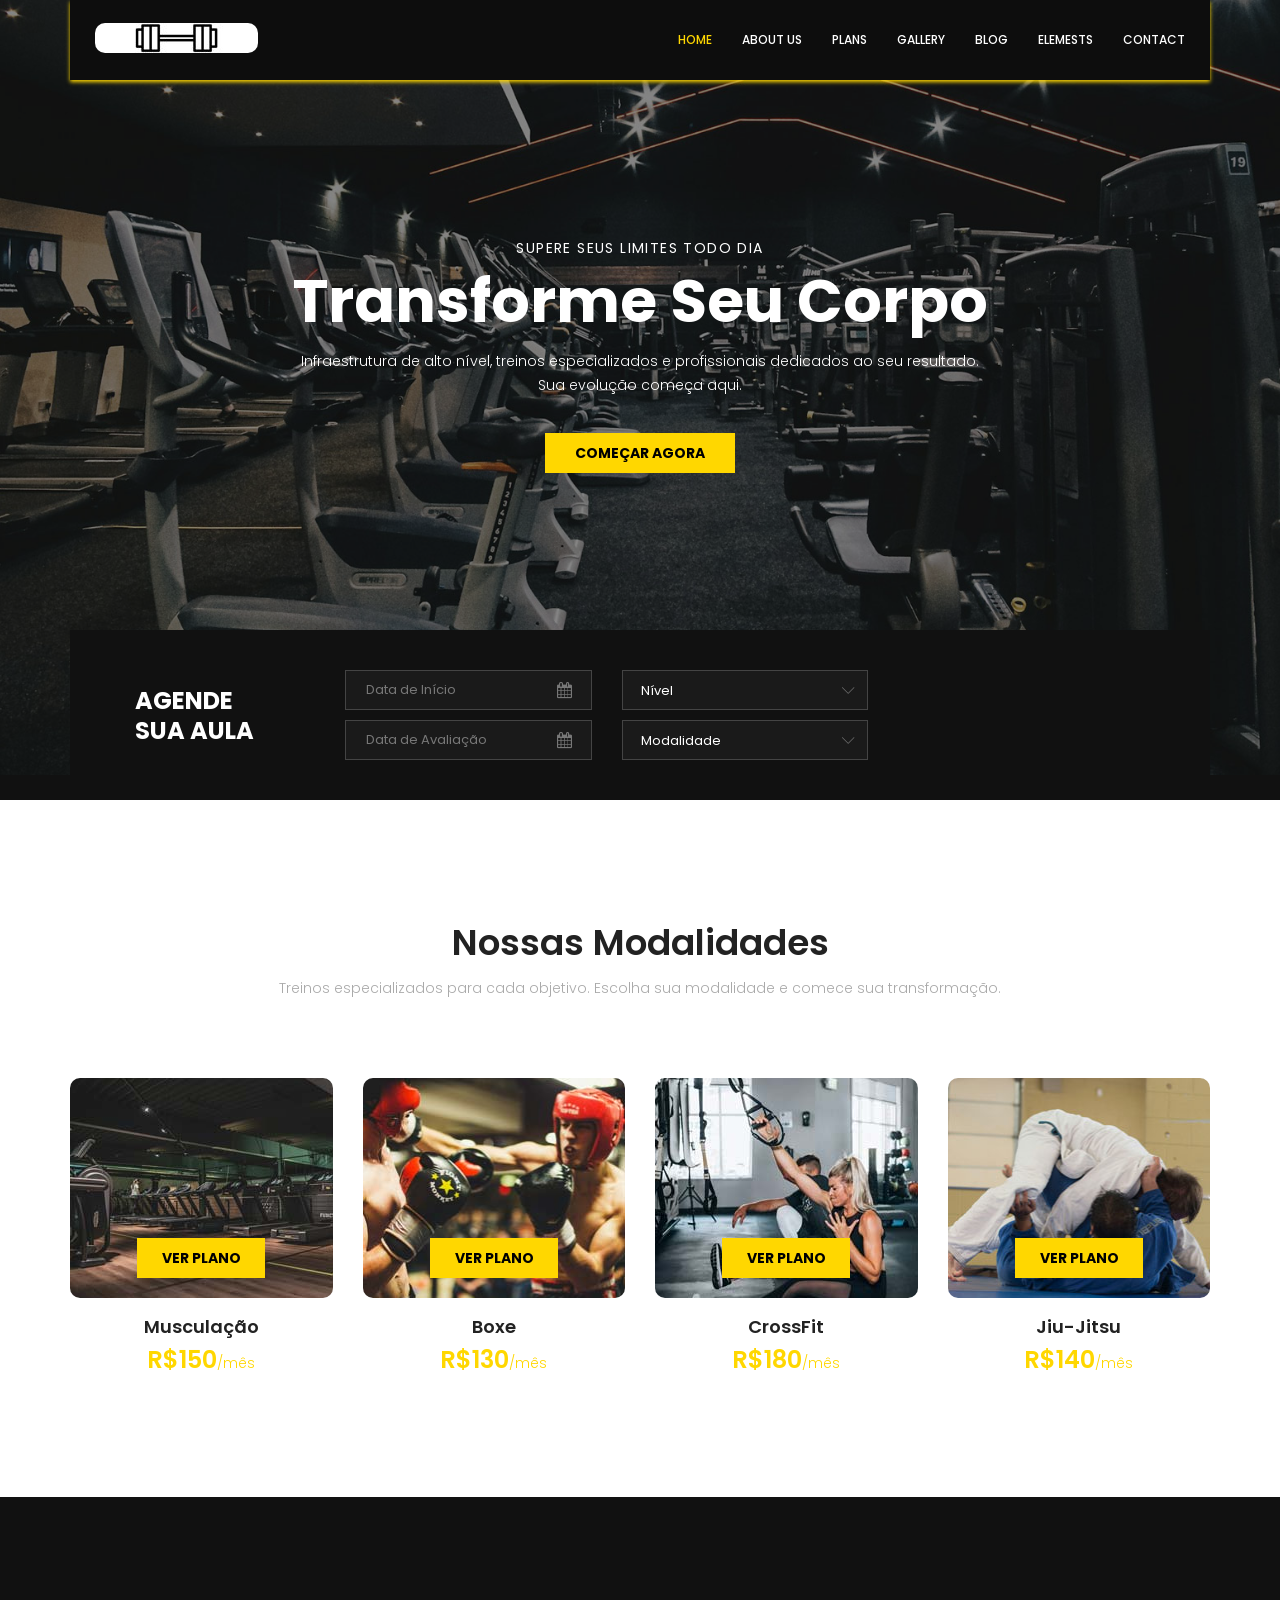
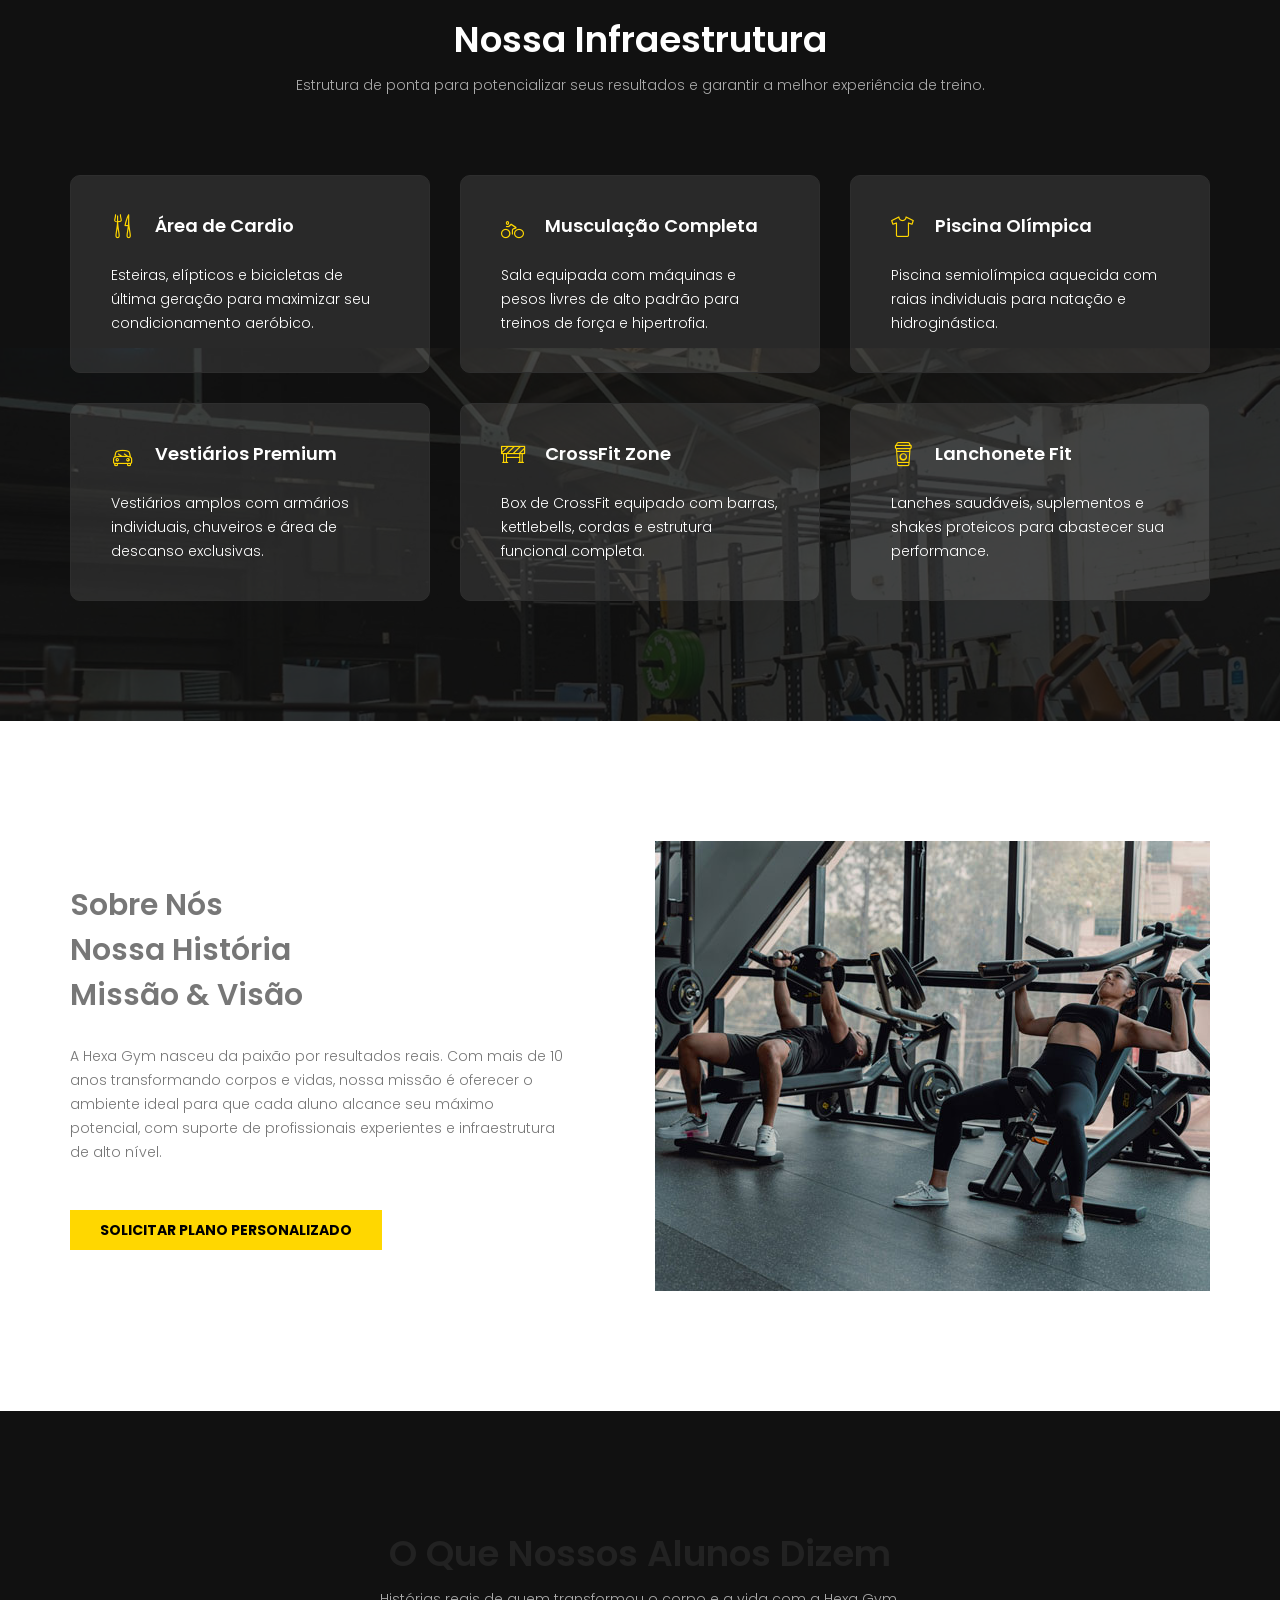
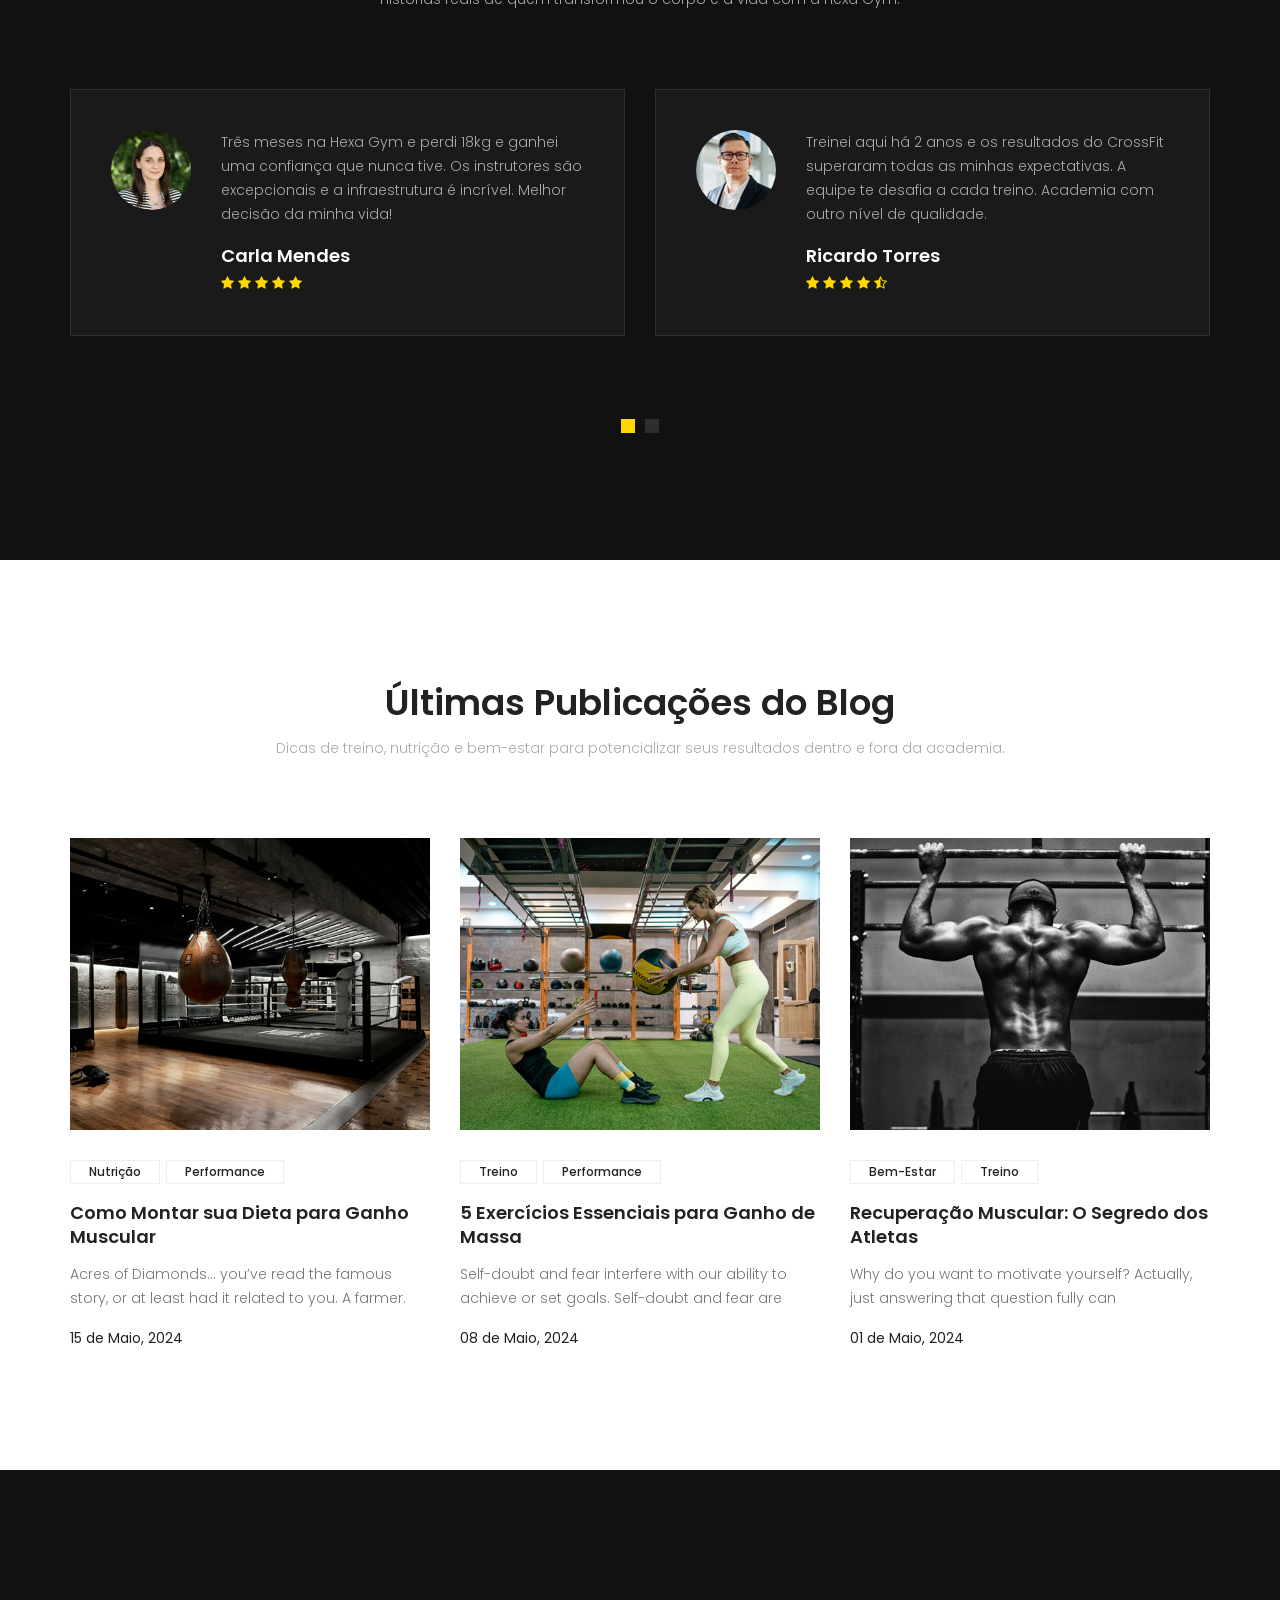
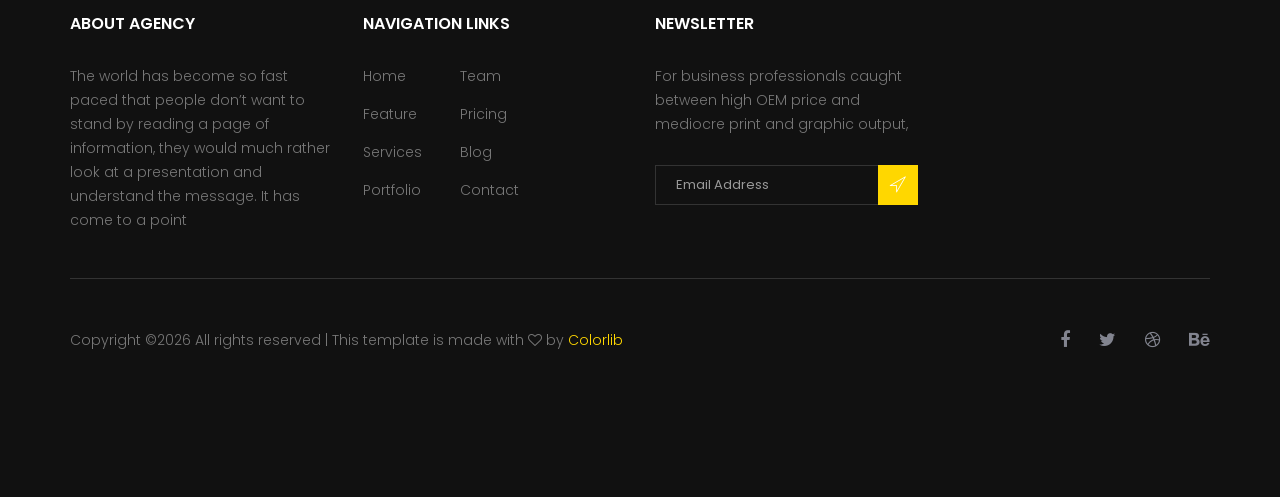
==== commit 67425a67: "Merge branch 'master' of https://github.com/Pbecker08/uiex" ====
--- a/index.html
+++ b/index.html
@@ -51,6 +51,11 @@
                 </nav>
             </div>
         </header>
+        <style>
+            nav {
+                box-shadow: 0 2px 4px 0 #FFD700 !important;
+            }
+        </style>
         <!--================Header Area =================-->
         
         <!--================Banner Area =================-->
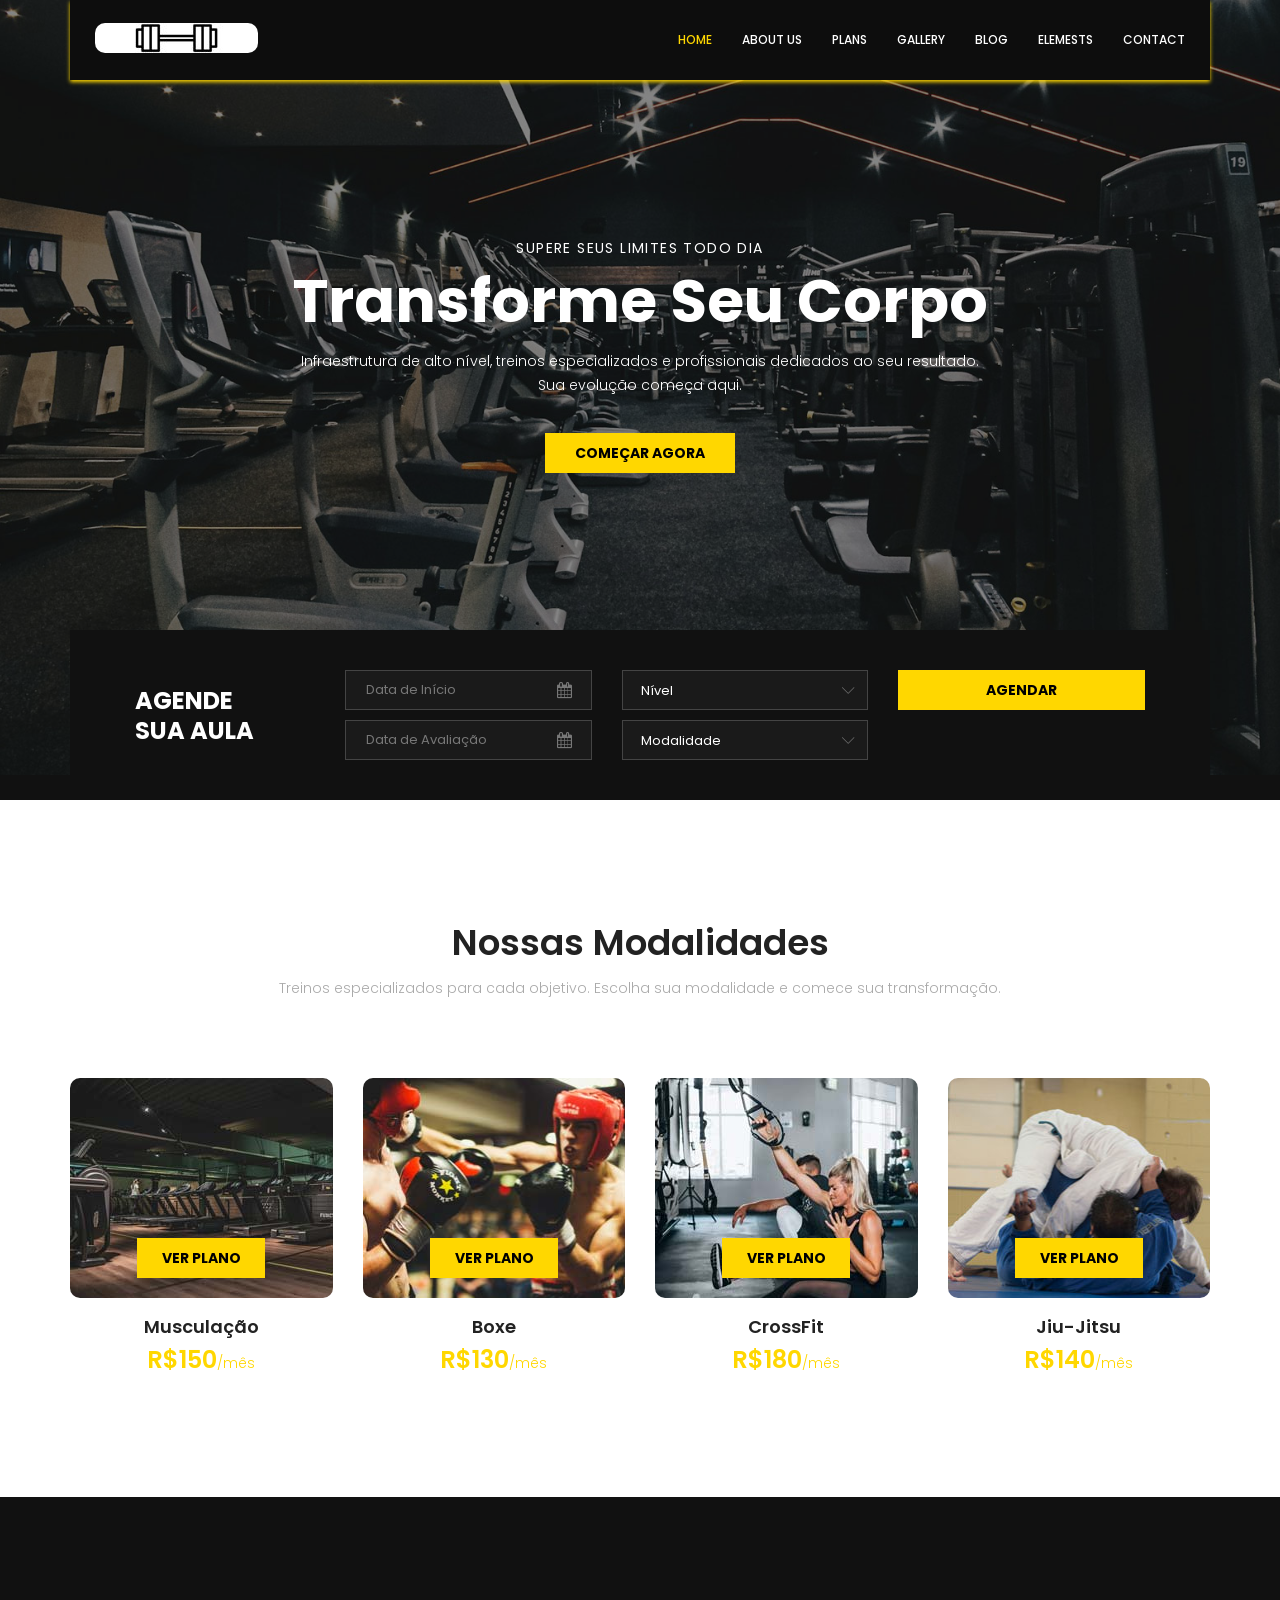
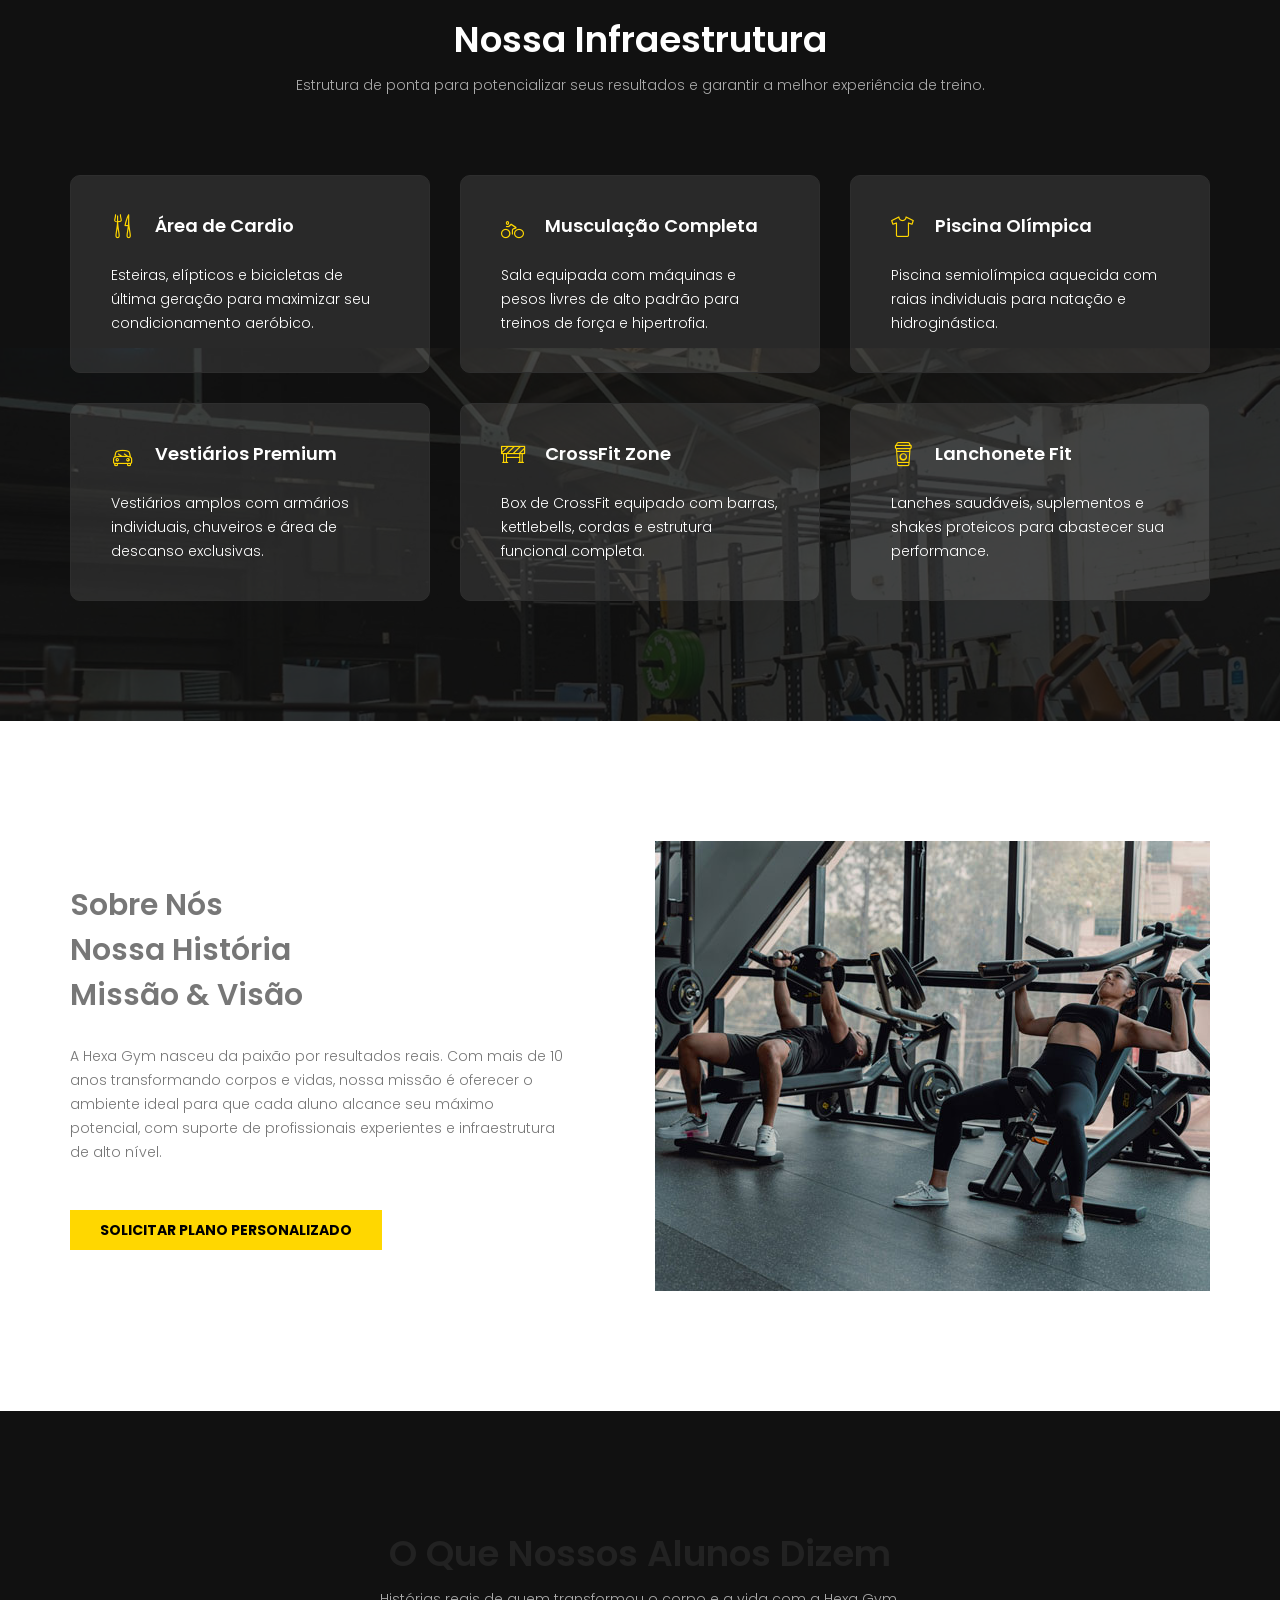
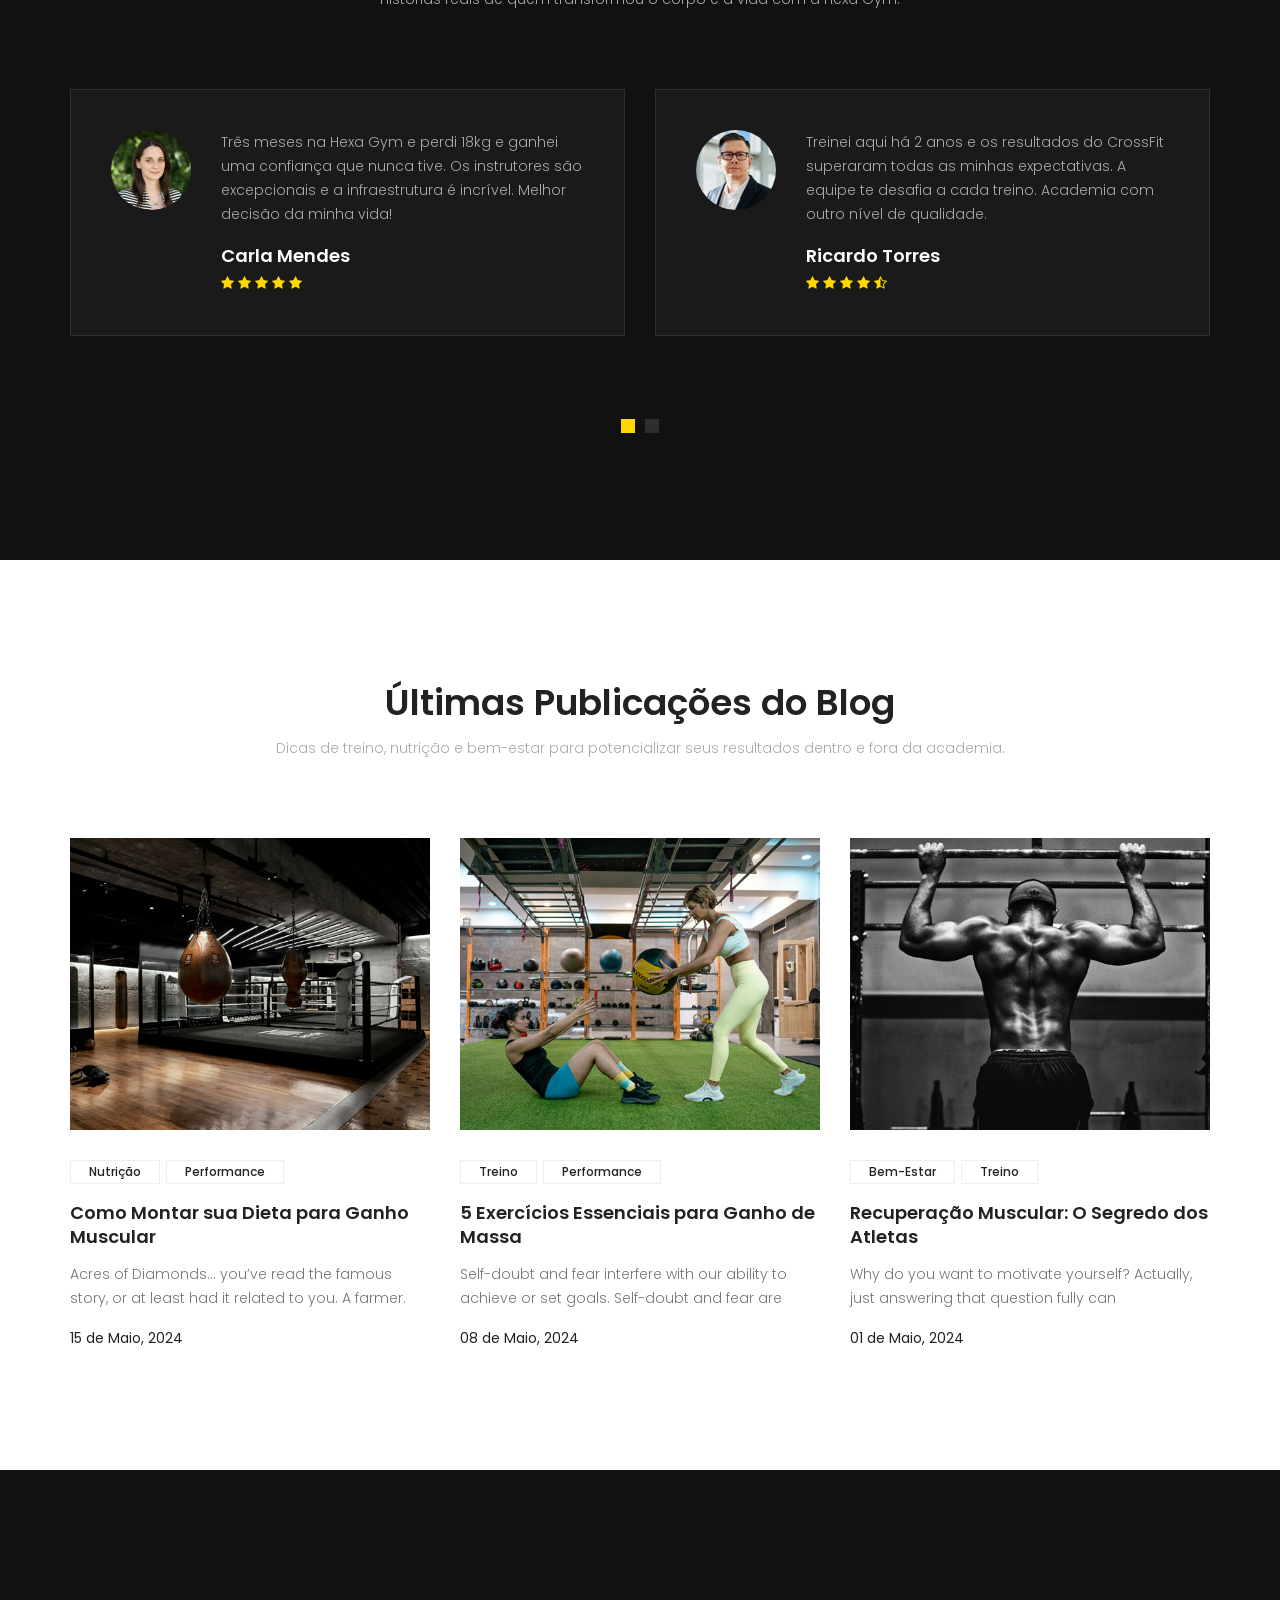
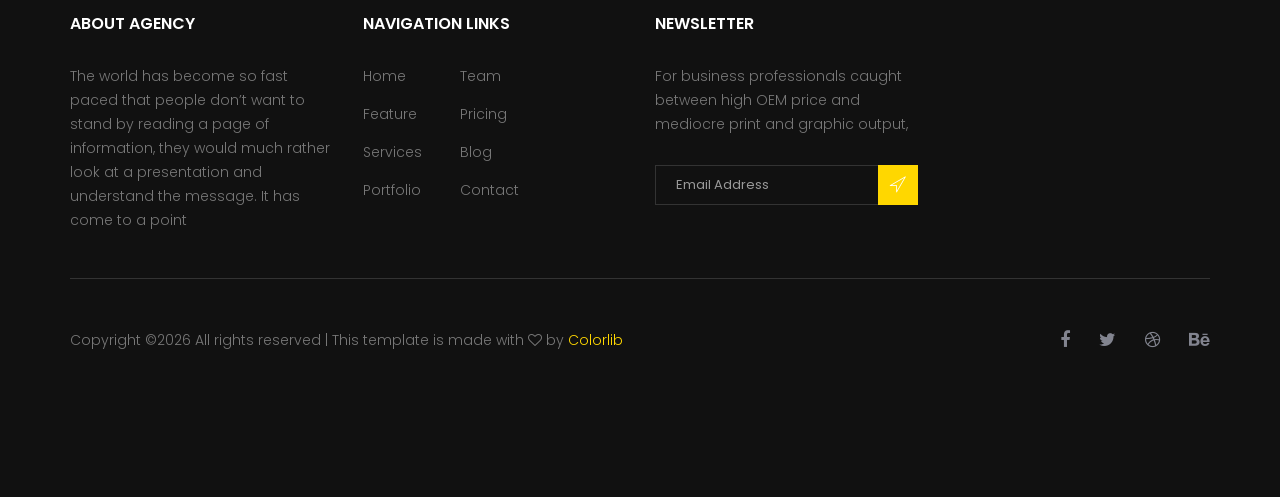
==== commit 33c0289a: "." ====
--- a/index.html
+++ b/index.html
@@ -120,6 +120,11 @@
                                             </div>
                                         </div>
                                     </div>
+                                    <div class="col-md-4">
+                                        <div class="book_tabel_item">
+                                            <a class="book_now_btn button_hover" href="#">Agendar</a>
+                                        </div>
+                                    </div>
                                 </div>
                             </div>
                         </div>
